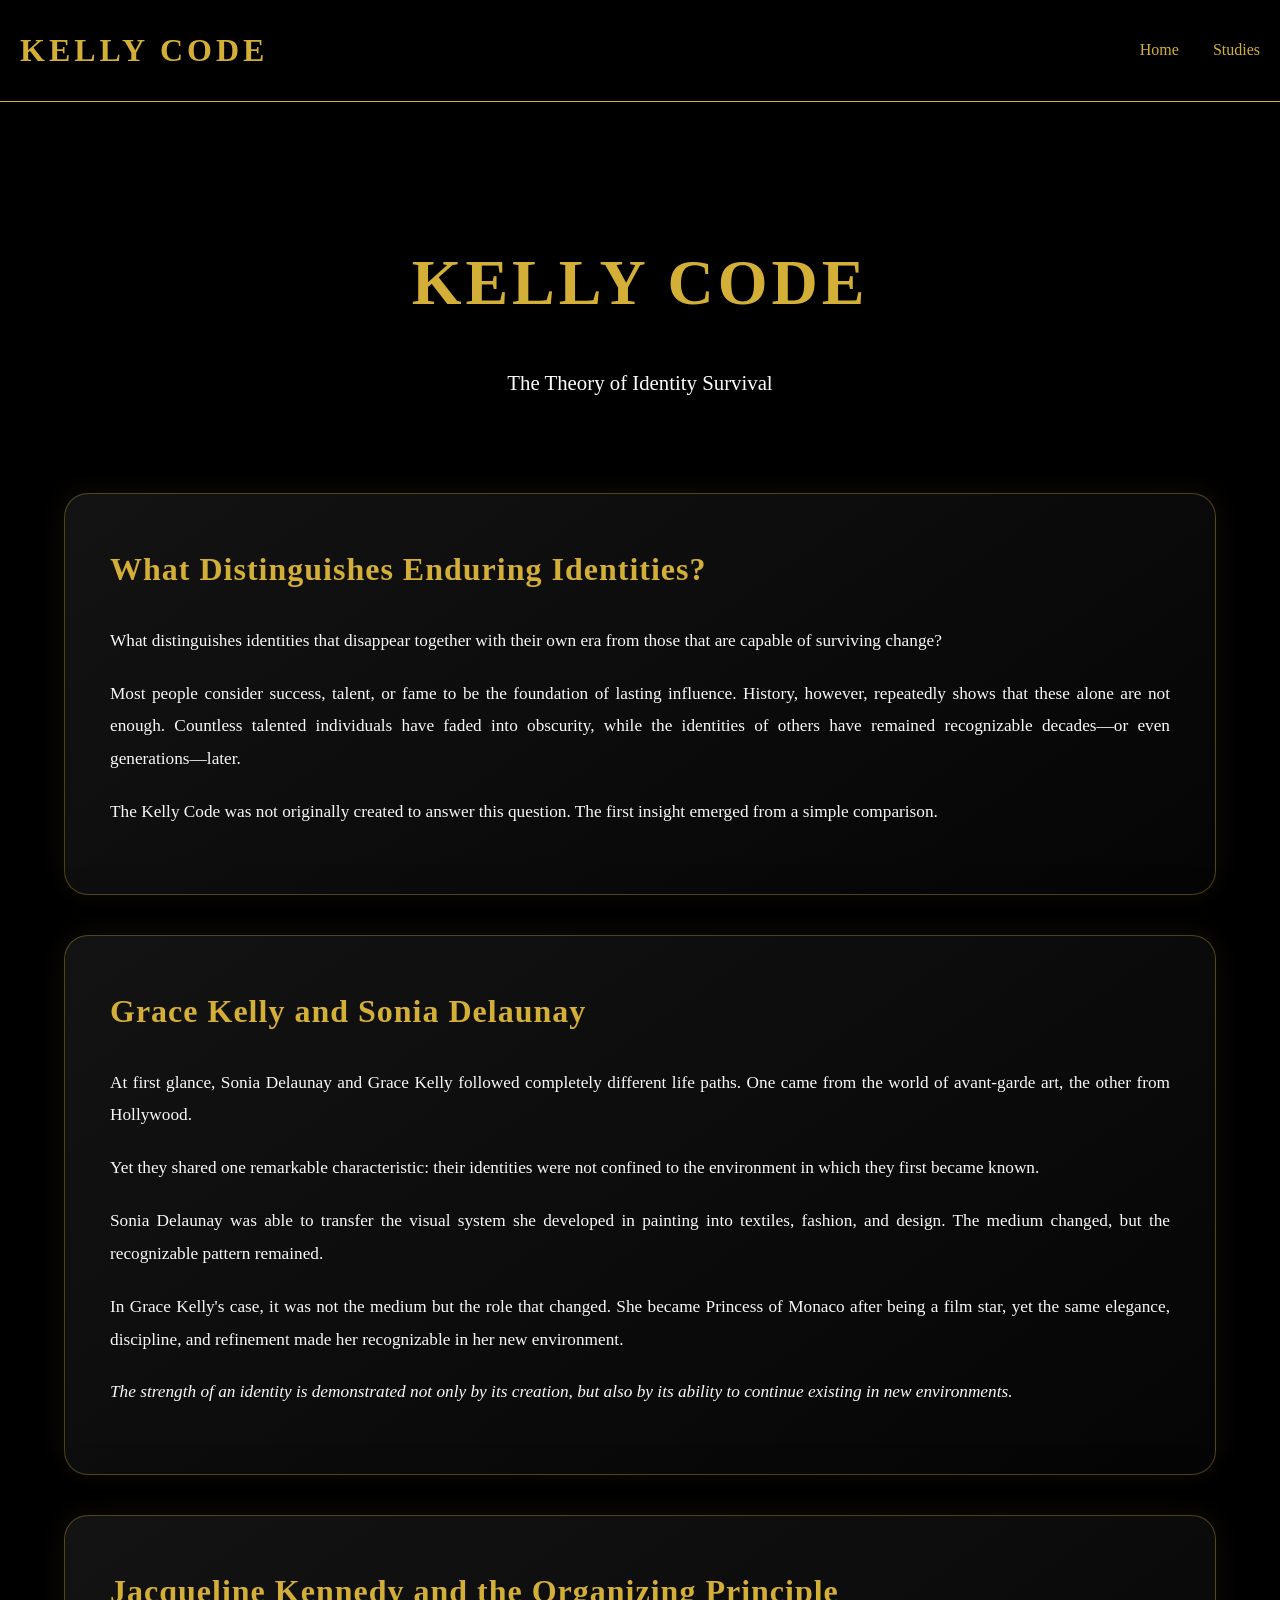
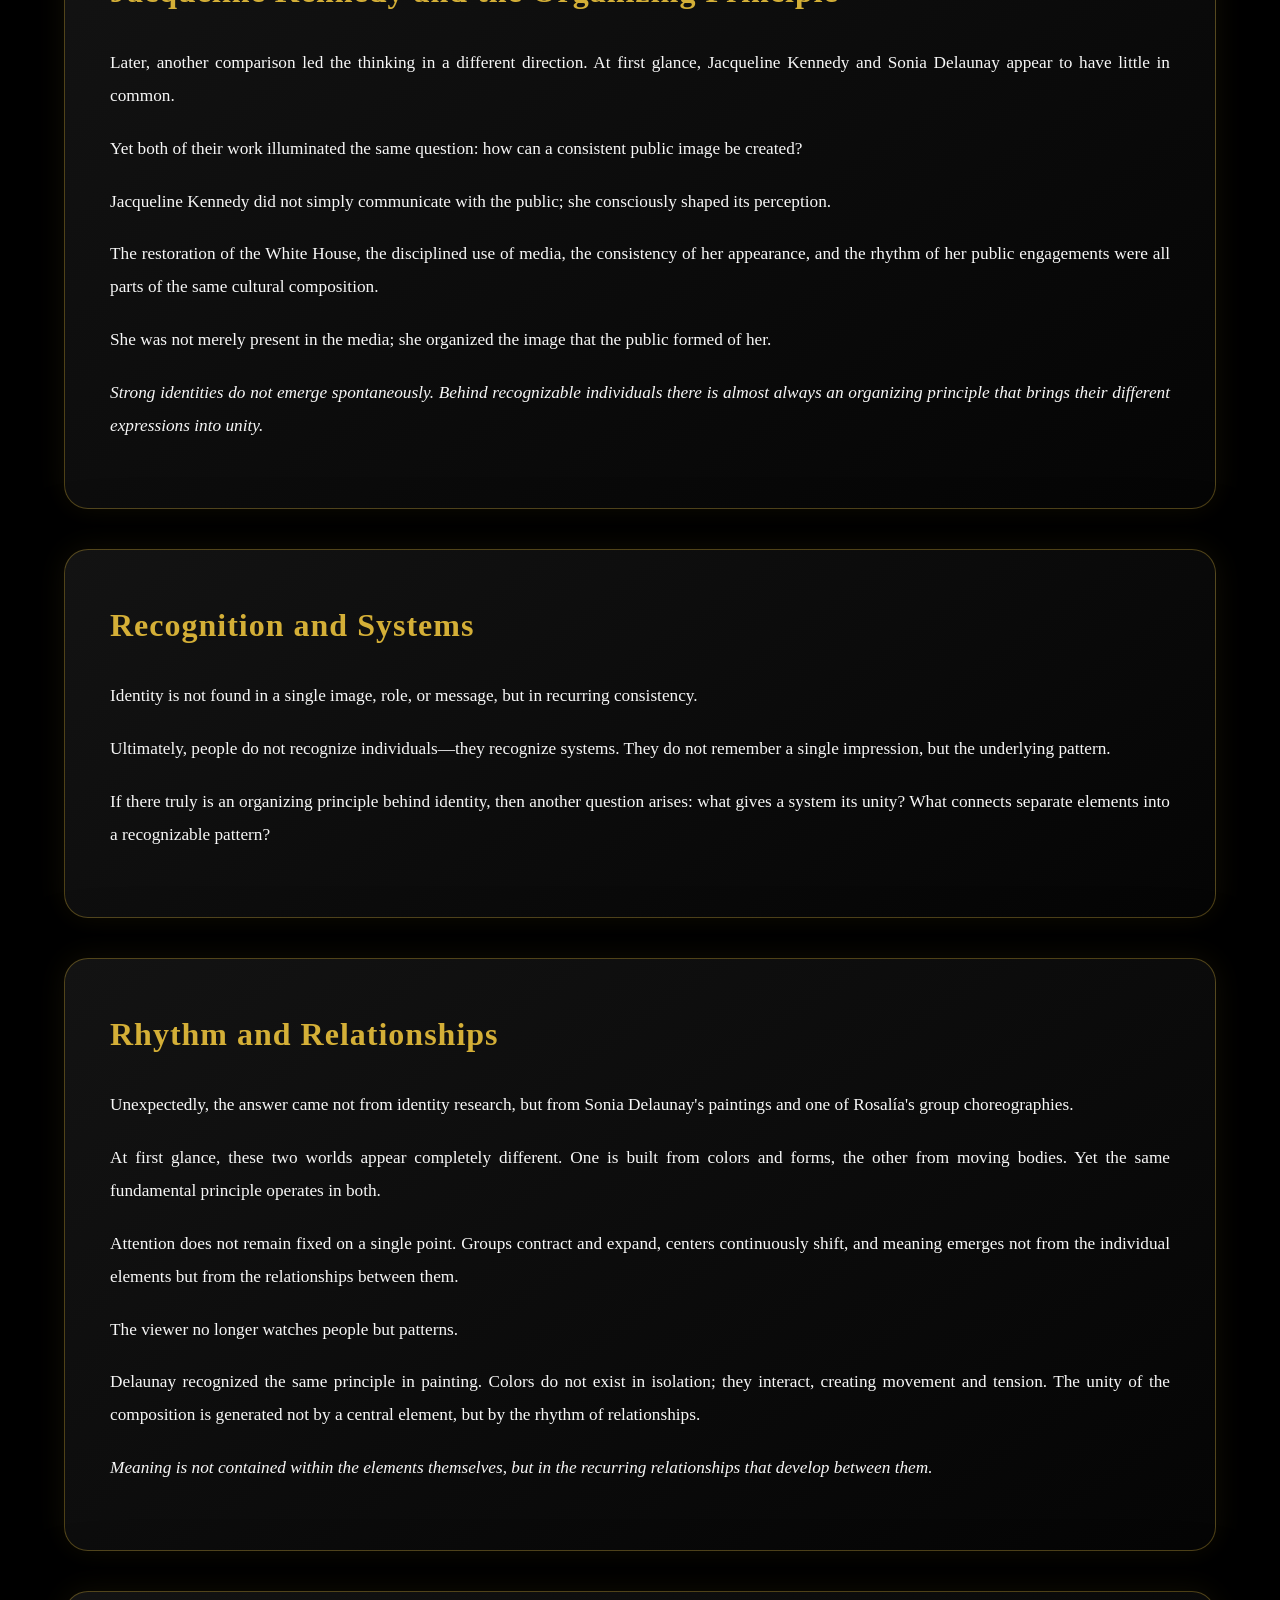
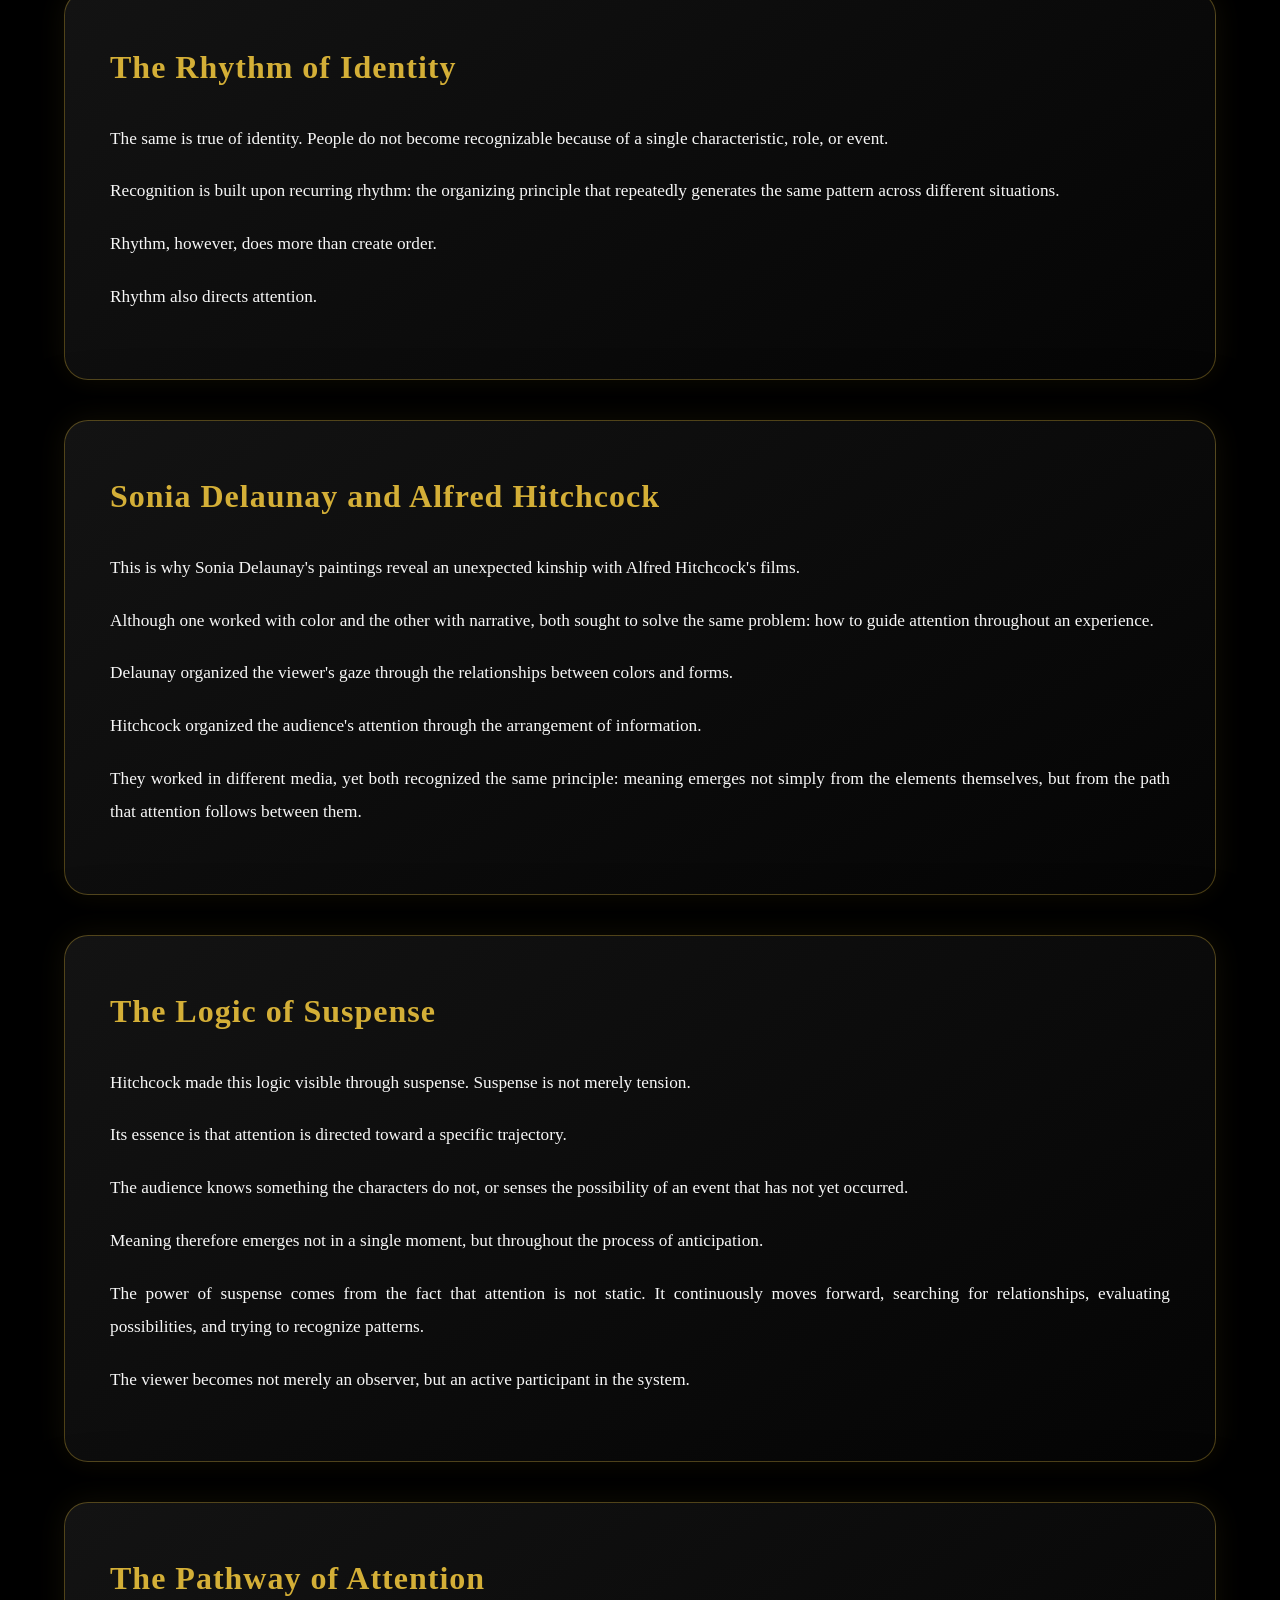
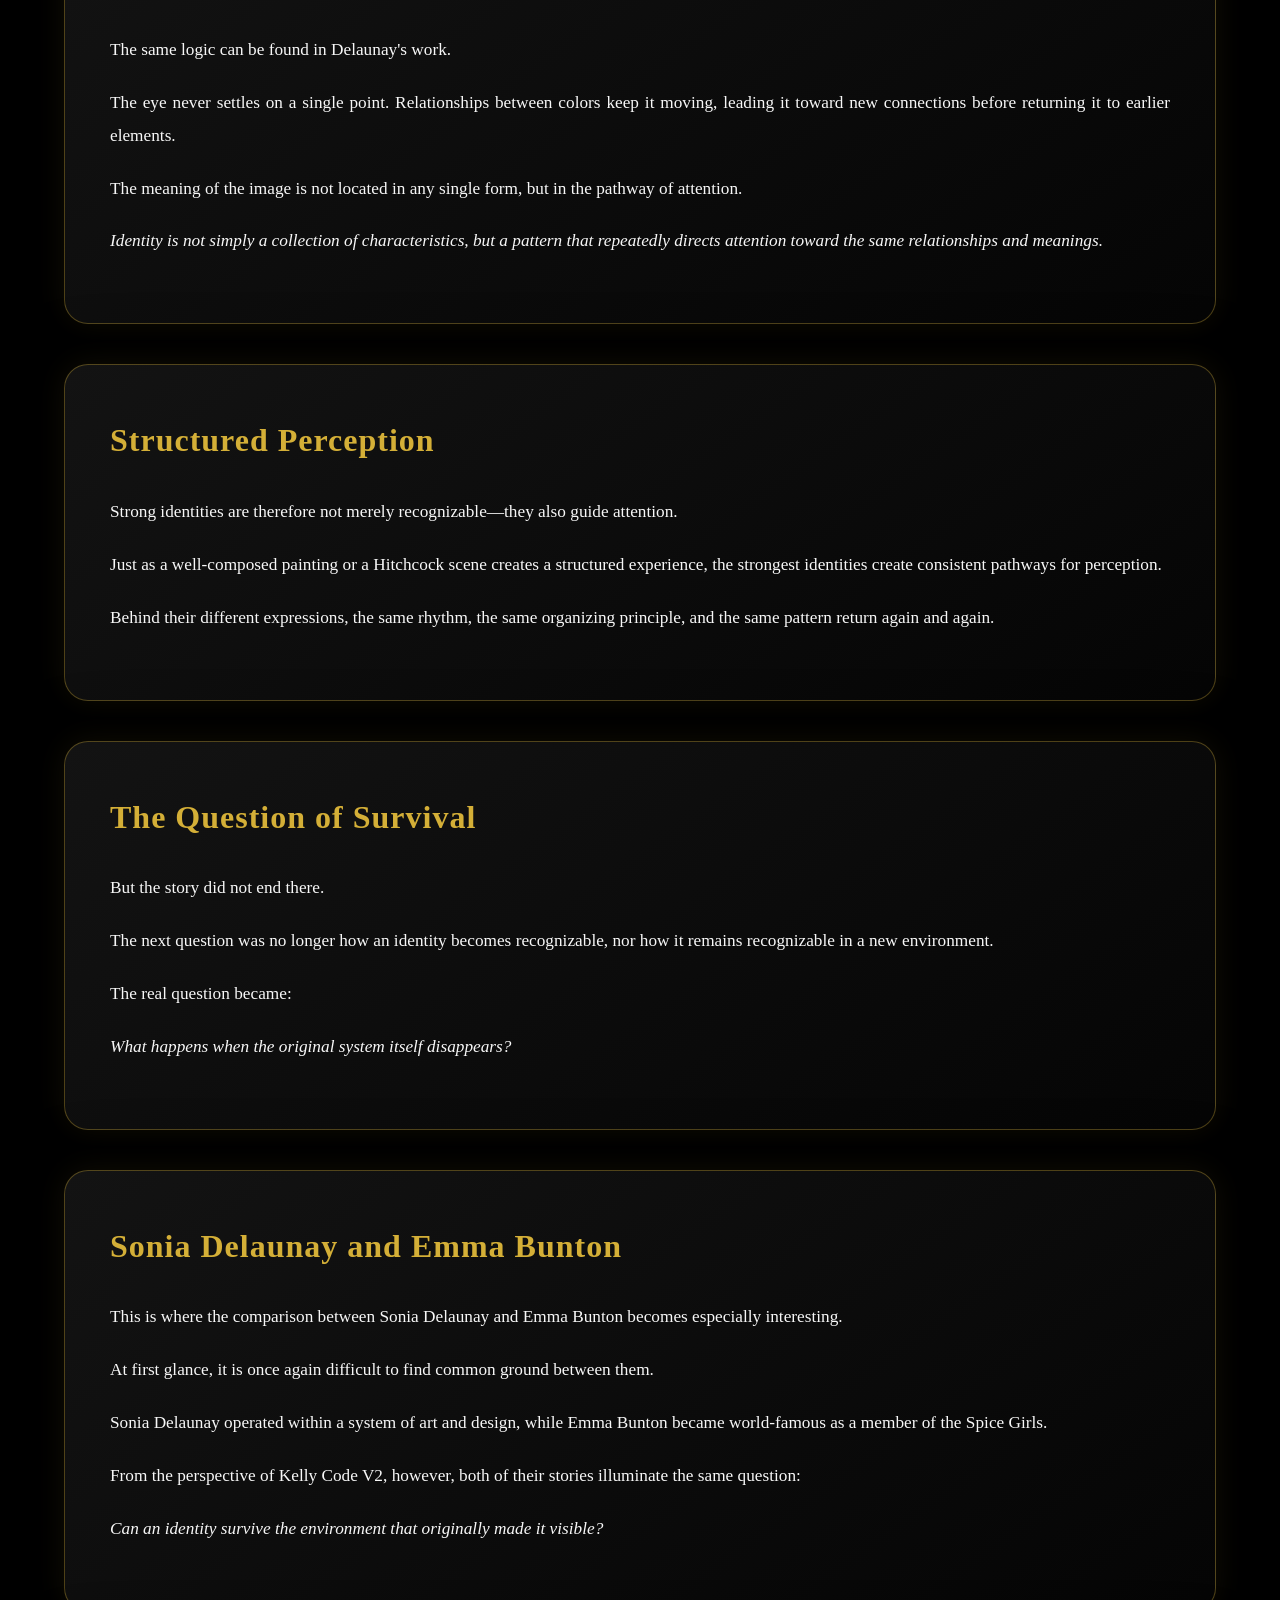
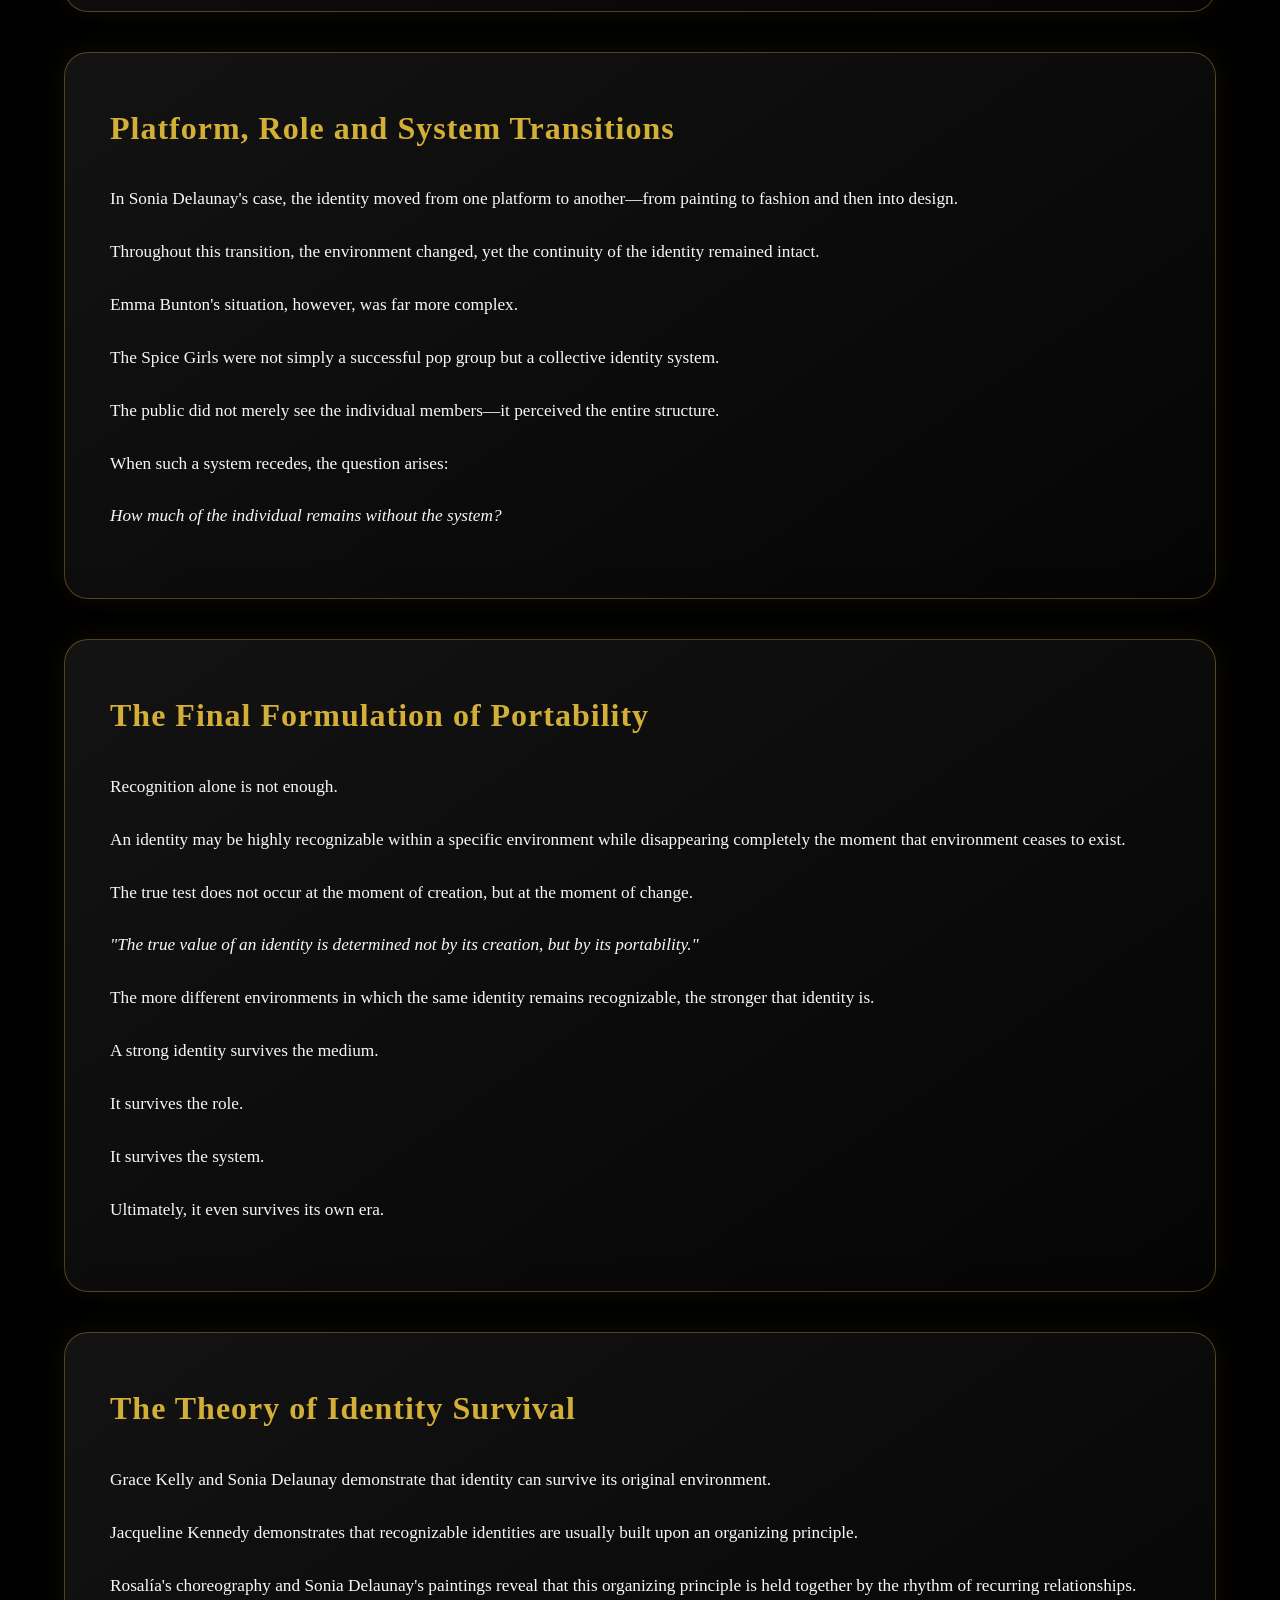
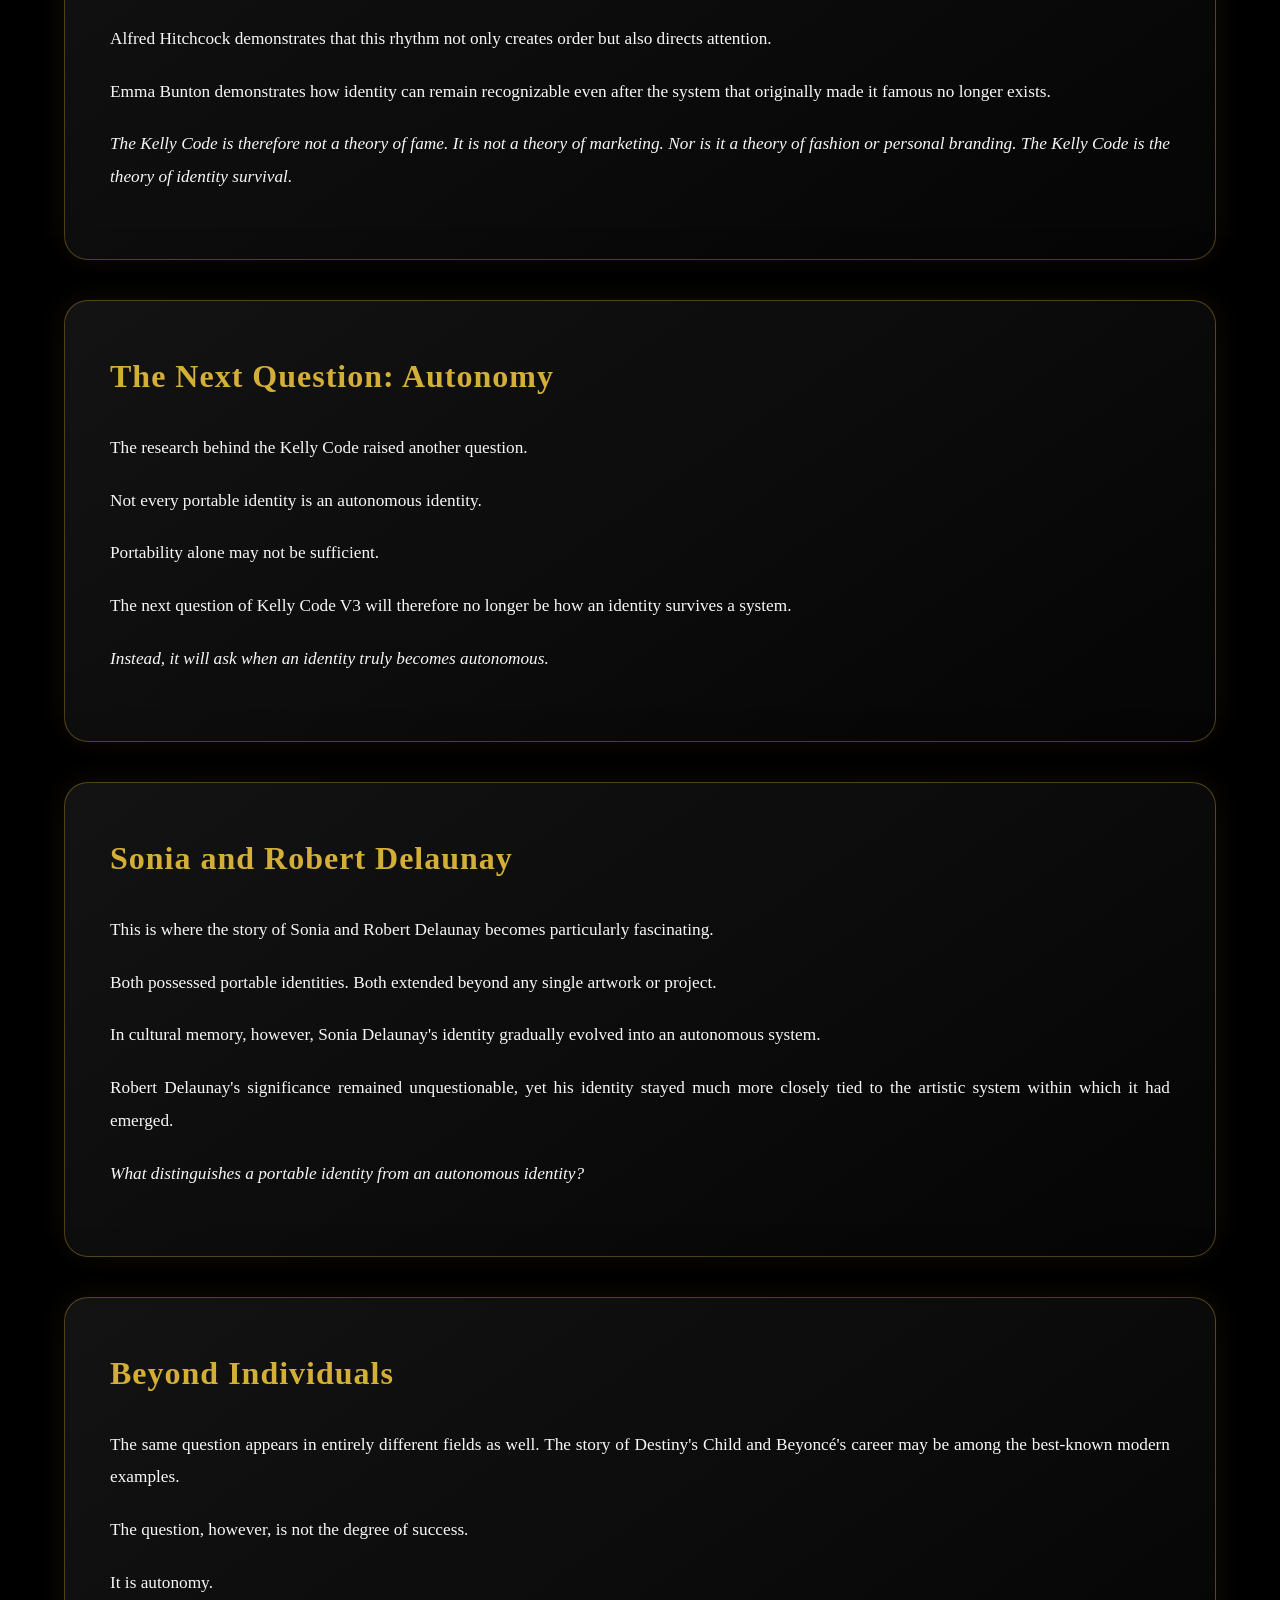
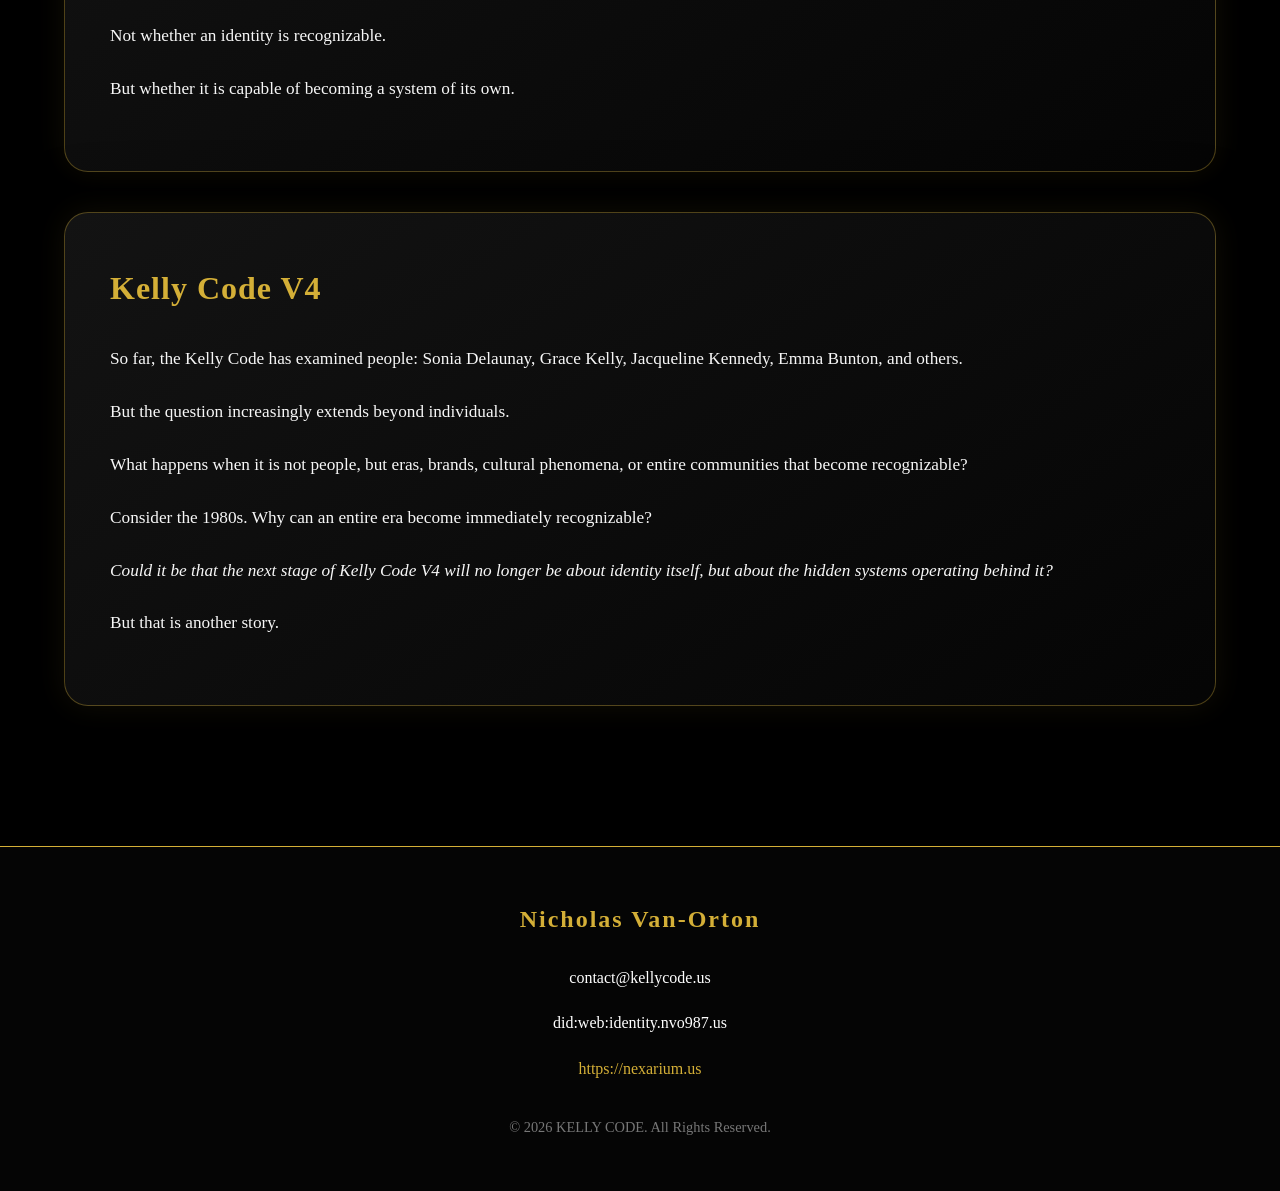
==== index.html @ b799c1a8 "Revamp index.html with new layout and content The HTML structure has been significantly updated, inc" ====
<!DOCTYPE html>
<html lang="en">
<head>
<meta charset="UTF-8">
<meta name="viewport" content="width=device-width, initial-scale=1.0">
<title>KELLY CODE | The Theory of Identity Survival</title>
<meta name="description" content="The Kelly Code – The Theory of Identity Survival">

<style>
*{
    margin:0;
    padding:0;
    box-sizing:border-box;
}

body{
    background:#000;
    color:#fff;
    font-family:Georgia, "Times New Roman", serif;
    line-height:1.9;
}

header{
    position:sticky;
    top:0;
    z-index:1000;
    background:rgba(0,0,0,.95);
    border-bottom:1px solid #D4AF37;
    backdrop-filter:blur(10px);
}

nav{
    max-width:1400px;
    margin:auto;
    display:flex;
    justify-content:space-between;
    align-items:center;
    padding:20px;
}

.logo{
    color:#D4AF37;
    font-size:2rem;
    font-weight:bold;
    letter-spacing:4px;
}

.menu a{
    color:#D4AF37;
    text-decoration:none;
    margin-left:30px;
    font-size:1rem;
    transition:0.4s;
}

.menu a:hover{
    color:#ffffff;
}

.hero{
    text-align:center;
    padding:120px 20px 90px;
}

.hero h1{
    color:#D4AF37;
    font-size:4rem;
    margin-bottom:20px;
    letter-spacing:4px;
}

.hero p{
    color:#ffffff;
    font-size:1.3rem;
    max-width:900px;
    margin:auto;
}

.container{
    width:90%;
    max-width:1400px;
    margin:auto;
    padding-bottom:100px;
}

.card{
    background:linear-gradient(
        145deg,
        rgba(20,20,20,.95),
        rgba(5,5,5,.95)
    );
    border:1px solid rgba(212,175,55,.35);
    border-radius:24px;
    padding:45px;
    margin-bottom:40px;
    box-shadow:
        0 0 30px rgba(212,175,55,.08),
        0 0 60px rgba(0,0,0,.8);
}

.card:hover{
    transform:translateY(-5px);
    transition:0.5s;
}

.card h2{
    color:#D4AF37;
    margin-bottom:25px;
    font-size:2rem;
    letter-spacing:1px;
}

.card p{
    color:#f7f7f7;
    font-size:1.08rem;
    margin-bottom:20px;
    text-align:justify;
}

.highlight{
    color:#D4AF37;
    font-style:italic;
}
</style>
</head>

<body>

<header>
<nav>
<div class="logo">KELLY CODE</div>

<div class="menu">
<a href="https://kellycode.us">Home</a>
<a href="https://studies.kellycode.us">Studies</a>
</div>
</nav>
</header>

<section class="hero">
<h1>KELLY CODE</h1>
<p>
The Theory of Identity Survival
</p>
</section>

<div class="container">

<div class="card">
<h2>What Distinguishes Enduring Identities?</h2>

<p>
What distinguishes identities that disappear together with their own era from those that are capable of surviving change?
</p>

<p>
Most people consider success, talent, or fame to be the foundation of lasting influence. History, however, repeatedly shows that these alone are not enough. Countless talented individuals have faded into obscurity, while the identities of others have remained recognizable decades—or even generations—later.
</p>

<p>
The Kelly Code was not originally created to answer this question. The first insight emerged from a simple comparison.
</p>
</div>

<div class="card">
<h2>Grace Kelly and Sonia Delaunay</h2>

<p>
At first glance, Sonia Delaunay and Grace Kelly followed completely different life paths. One came from the world of avant-garde art, the other from Hollywood.
</p>

<p>
Yet they shared one remarkable characteristic: their identities were not confined to the environment in which they first became known.
</p>

<p>
Sonia Delaunay was able to transfer the visual system she developed in painting into textiles, fashion, and design. The medium changed, but the recognizable pattern remained.
</p>

<p>
In Grace Kelly's case, it was not the medium but the role that changed. She became Princess of Monaco after being a film star, yet the same elegance, discipline, and refinement made her recognizable in her new environment.
</p>

<p class="highlight">
The strength of an identity is demonstrated not only by its creation, but also by its ability to continue existing in new environments.
</p>
</div>

<div class="card">
<h2>Jacqueline Kennedy and the Organizing Principle</h2>

<p>
Later, another comparison led the thinking in a different direction. At first glance, Jacqueline Kennedy and Sonia Delaunay appear to have little in common.
</p>

<p>
Yet both of their work illuminated the same question: how can a consistent public image be created?
</p>

<p>
Jacqueline Kennedy did not simply communicate with the public; she consciously shaped its perception.
</p>

<p>
The restoration of the White House, the disciplined use of media, the consistency of her appearance, and the rhythm of her public engagements were all parts of the same cultural composition.
</p>

<p>
She was not merely present in the media; she organized the image that the public formed of her.
</p>

<p class="highlight">
Strong identities do not emerge spontaneously. Behind recognizable individuals there is almost always an organizing principle that brings their different expressions into unity.
</p>
</div>
<div class="card">
<h2>Recognition and Systems</h2>

<p>
Identity is not found in a single image, role, or message, but in recurring consistency.
</p>

<p>
Ultimately, people do not recognize individuals—they recognize systems. They do not remember a single impression, but the underlying pattern.
</p>

<p>
If there truly is an organizing principle behind identity, then another question arises: what gives a system its unity? What connects separate elements into a recognizable pattern?
</p>
</div>

<div class="card">
<h2>Rhythm and Relationships</h2>

<p>
Unexpectedly, the answer came not from identity research, but from Sonia Delaunay's paintings and one of Rosalía's group choreographies.
</p>

<p>
At first glance, these two worlds appear completely different. One is built from colors and forms, the other from moving bodies. Yet the same fundamental principle operates in both.
</p>

<p>
Attention does not remain fixed on a single point. Groups contract and expand, centers continuously shift, and meaning emerges not from the individual elements but from the relationships between them.
</p>

<p>
The viewer no longer watches people but patterns.
</p>

<p>
Delaunay recognized the same principle in painting. Colors do not exist in isolation; they interact, creating movement and tension. The unity of the composition is generated not by a central element, but by the rhythm of relationships.
</p>

<p class="highlight">
Meaning is not contained within the elements themselves, but in the recurring relationships that develop between them.
</p>
</div>

<div class="card">
<h2>The Rhythm of Identity</h2>

<p>
The same is true of identity. People do not become recognizable because of a single characteristic, role, or event.
</p>

<p>
Recognition is built upon recurring rhythm: the organizing principle that repeatedly generates the same pattern across different situations.
</p>

<p>
Rhythm, however, does more than create order.
</p>

<p>
Rhythm also directs attention.
</p>
</div>

<div class="card">
<h2>Sonia Delaunay and Alfred Hitchcock</h2>

<p>
This is why Sonia Delaunay's paintings reveal an unexpected kinship with Alfred Hitchcock's films.
</p>

<p>
Although one worked with color and the other with narrative, both sought to solve the same problem: how to guide attention throughout an experience.
</p>

<p>
Delaunay organized the viewer's gaze through the relationships between colors and forms.
</p>

<p>
Hitchcock organized the audience's attention through the arrangement of information.
</p>

<p>
They worked in different media, yet both recognized the same principle: meaning emerges not simply from the elements themselves, but from the path that attention follows between them.
</p>
</div>

<div class="card">
<h2>The Logic of Suspense</h2>

<p>
Hitchcock made this logic visible through suspense. Suspense is not merely tension.
</p>

<p>
Its essence is that attention is directed toward a specific trajectory.
</p>

<p>
The audience knows something the characters do not, or senses the possibility of an event that has not yet occurred.
</p>

<p>
Meaning therefore emerges not in a single moment, but throughout the process of anticipation.
</p>

<p>
The power of suspense comes from the fact that attention is not static. It continuously moves forward, searching for relationships, evaluating possibilities, and trying to recognize patterns.
</p>

<p>
The viewer becomes not merely an observer, but an active participant in the system.
</p>
</div>

<div class="card">
<h2>The Pathway of Attention</h2>

<p>
The same logic can be found in Delaunay's work.
</p>

<p>
The eye never settles on a single point. Relationships between colors keep it moving, leading it toward new connections before returning it to earlier elements.
</p>

<p>
The meaning of the image is not located in any single form, but in the pathway of attention.
</p>

<p class="highlight">
Identity is not simply a collection of characteristics, but a pattern that repeatedly directs attention toward the same relationships and meanings.
</p>
</div>

<div class="card">
<h2>Structured Perception</h2>

<p>
Strong identities are therefore not merely recognizable—they also guide attention.
</p>

<p>
Just as a well-composed painting or a Hitchcock scene creates a structured experience, the strongest identities create consistent pathways for perception.
</p>

<p>
Behind their different expressions, the same rhythm, the same organizing principle, and the same pattern return again and again.
</p>
</div>

<div class="card">
<h2>The Question of Survival</h2>

<p>
But the story did not end there.
</p>

<p>
The next question was no longer how an identity becomes recognizable, nor how it remains recognizable in a new environment.
</p>

<p>
The real question became:
</p>

<p class="highlight">
What happens when the original system itself disappears?
</p>
</div>

<div class="card">
<h2>Sonia Delaunay and Emma Bunton</h2>

<p>
This is where the comparison between Sonia Delaunay and Emma Bunton becomes especially interesting.
</p>

<p>
At first glance, it is once again difficult to find common ground between them.
</p>

<p>
Sonia Delaunay operated within a system of art and design, while Emma Bunton became world-famous as a member of the Spice Girls.
</p>

<p>
From the perspective of Kelly Code V2, however, both of their stories illuminate the same question:
</p>

<p class="highlight">
Can an identity survive the environment that originally made it visible?
</p>
</div>
<div class="card">
<h2>Platform, Role and System Transitions</h2>

<p>
In Sonia Delaunay's case, the identity moved from one platform to another—from painting to fashion and then into design.
</p>

<p>
Throughout this transition, the environment changed, yet the continuity of the identity remained intact.
</p>

<p>
Emma Bunton's situation, however, was far more complex.
</p>

<p>
The Spice Girls were not simply a successful pop group but a collective identity system.
</p>

<p>
The public did not merely see the individual members—it perceived the entire structure.
</p>

<p>
When such a system recedes, the question arises:
</p>

<p class="highlight">
How much of the individual remains without the system?
</p>
</div>

<div class="card">
<h2>The Final Formulation of Portability</h2>

<p>
Recognition alone is not enough.
</p>

<p>
An identity may be highly recognizable within a specific environment while disappearing completely the moment that environment ceases to exist.
</p>

<p>
The true test does not occur at the moment of creation, but at the moment of change.
</p>

<p class="highlight">
"The true value of an identity is determined not by its creation, but by its portability."
</p>

<p>
The more different environments in which the same identity remains recognizable, the stronger that identity is.
</p>

<p>
A strong identity survives the medium.
</p>

<p>
It survives the role.
</p>

<p>
It survives the system.
</p>

<p>
Ultimately, it even survives its own era.
</p>
</div>

<div class="card">
<h2>The Theory of Identity Survival</h2>

<p>
Grace Kelly and Sonia Delaunay demonstrate that identity can survive its original environment.
</p>

<p>
Jacqueline Kennedy demonstrates that recognizable identities are usually built upon an organizing principle.
</p>

<p>
Rosalía's choreography and Sonia Delaunay's paintings reveal that this organizing principle is held together by the rhythm of recurring relationships.
</p>

<p>
Alfred Hitchcock demonstrates that this rhythm not only creates order but also directs attention.
</p>

<p>
Emma Bunton demonstrates how identity can remain recognizable even after the system that originally made it famous no longer exists.
</p>

<p class="highlight">
The Kelly Code is therefore not a theory of fame.
It is not a theory of marketing.
Nor is it a theory of fashion or personal branding.
The Kelly Code is the theory of identity survival.
</p>
</div>

<div class="card">
<h2>The Next Question: Autonomy</h2>

<p>
The research behind the Kelly Code raised another question.
</p>

<p>
Not every portable identity is an autonomous identity.
</p>

<p>
Portability alone may not be sufficient.
</p>

<p>
The next question of Kelly Code V3 will therefore no longer be how an identity survives a system.
</p>

<p class="highlight">
Instead, it will ask when an identity truly becomes autonomous.
</p>
</div>

<div class="card">
<h2>Sonia and Robert Delaunay</h2>

<p>
This is where the story of Sonia and Robert Delaunay becomes particularly fascinating.
</p>

<p>
Both possessed portable identities.
Both extended beyond any single artwork or project.
</p>

<p>
In cultural memory, however, Sonia Delaunay's identity gradually evolved into an autonomous system.
</p>

<p>
Robert Delaunay's significance remained unquestionable, yet his identity stayed much more closely tied to the artistic system within which it had emerged.
</p>

<p class="highlight">
What distinguishes a portable identity from an autonomous identity?
</p>
</div>

<div class="card">
<h2>Beyond Individuals</h2>

<p>
The same question appears in entirely different fields as well.
The story of Destiny's Child and Beyoncé's career may be among the best-known modern examples.
</p>

<p>
The question, however, is not the degree of success.
</p>

<p>
It is autonomy.
</p>

<p>
Not whether an identity is recognizable.
</p>

<p>
But whether it is capable of becoming a system of its own.
</p>
</div>

<div class="card">
<h2>Kelly Code V4</h2>

<p>
So far, the Kelly Code has examined people:
Sonia Delaunay, Grace Kelly, Jacqueline Kennedy, Emma Bunton, and others.
</p>

<p>
But the question increasingly extends beyond individuals.
</p>

<p>
What happens when it is not people, but eras, brands, cultural phenomena, or entire communities that become recognizable?
</p>

<p>
Consider the 1980s.
Why can an entire era become immediately recognizable?
</p>

<p class="highlight">
Could it be that the next stage of Kelly Code V4 will no longer be about identity itself, but about the hidden systems operating behind it?
</p>

<p>
But that is another story.
</p>
</div>

</div>

<footer style="
background:#050505;
border-top:1px solid #D4AF37;
padding:50px 20px;
text-align:center;
">

<h3 style="
color:#D4AF37;
font-size:1.5rem;
margin-bottom:20px;
letter-spacing:2px;
">
Nicholas Van-Orton
</h3>

<p style="margin-bottom:15px;">
<a href="mailto:contact@kellycode.us"
style="color:#ffffff;text-decoration:none;">
contact@kellycode.us
</a>
</p>

<p style="margin-bottom:15px;">
<a href="https://identity.nvo987.us"
style="color:#ffffff;text-decoration:none;">
did:web:identity.nvo987.us
</a>
</p>

<p>
<a href="https://nexarium.us"
target="_blank"
style="color:#D4AF37;text-decoration:none;">
https://nexarium.us
</a>
</p>

<p style="
margin-top:30px;
color:#777;
font-size:0.9rem;
">
© 2026 KELLY CODE. All Rights Reserved.
</p>

</footer>

</body>
      </html>
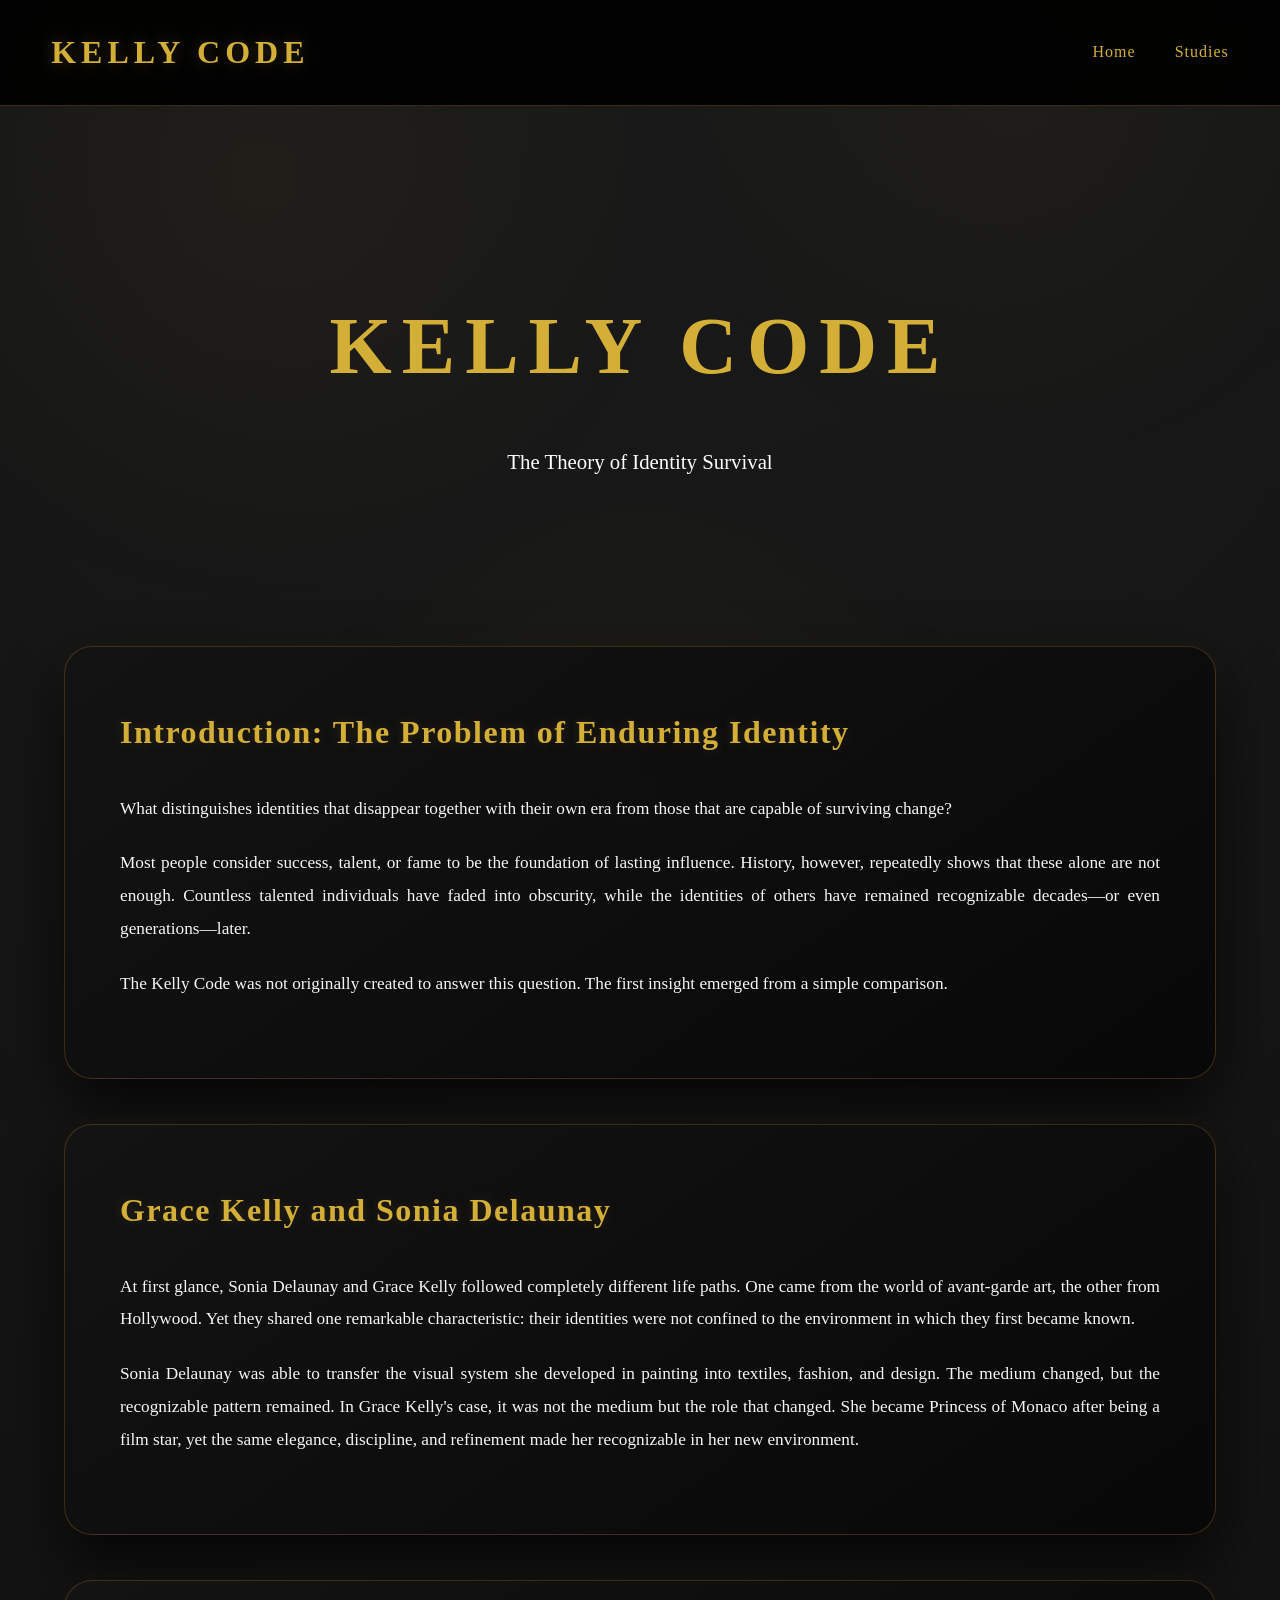
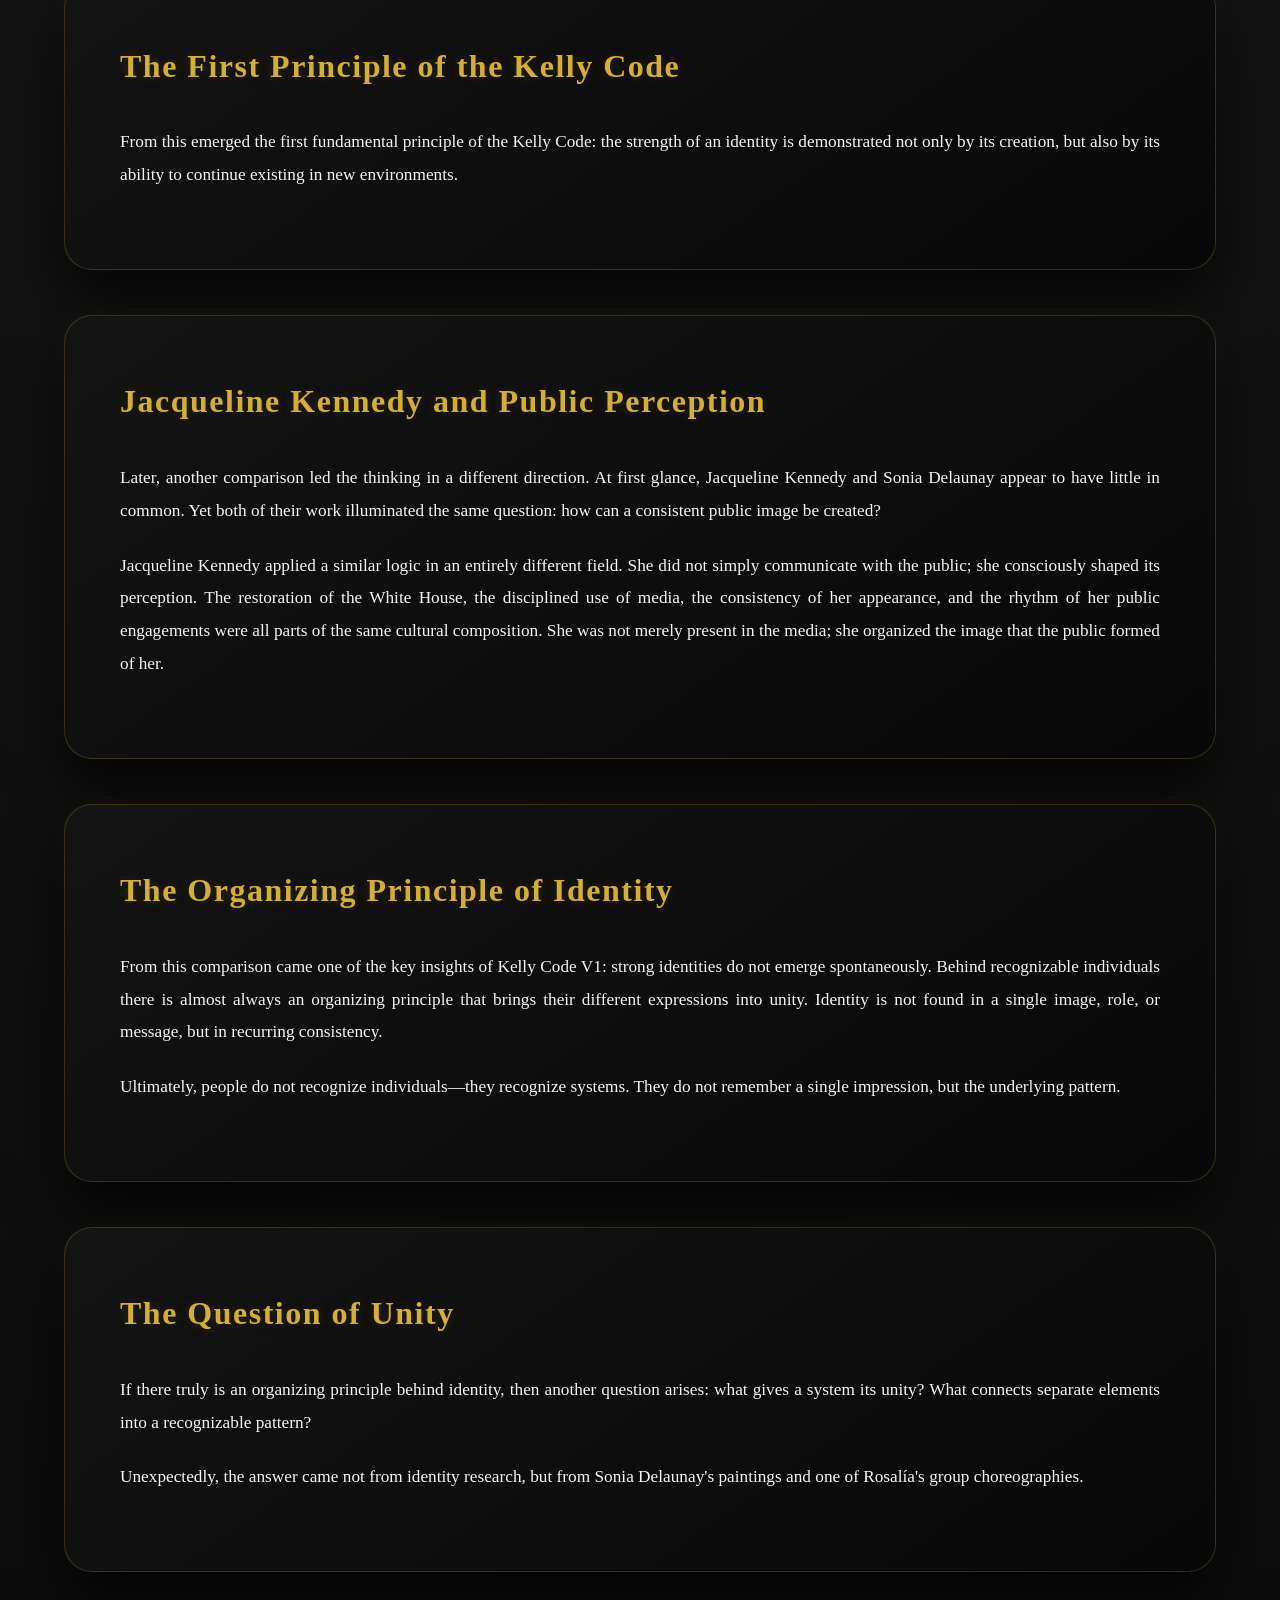
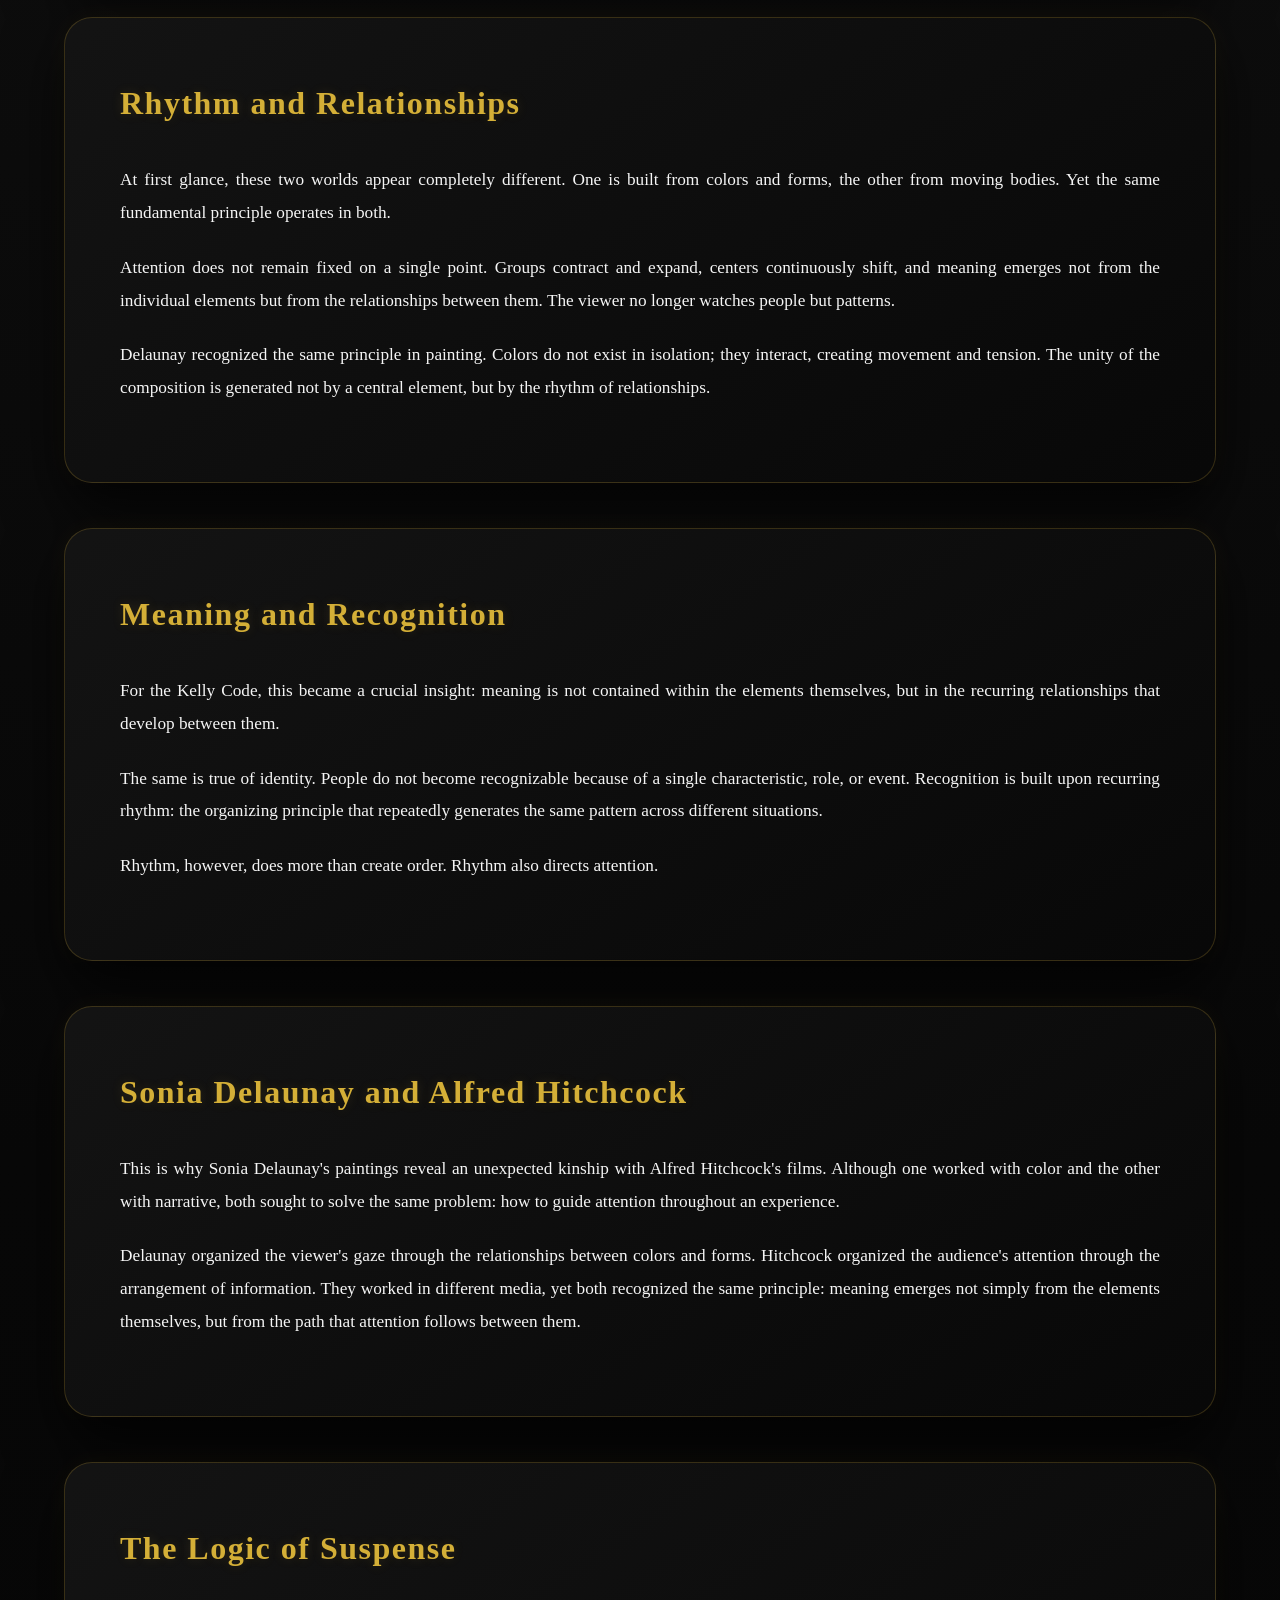
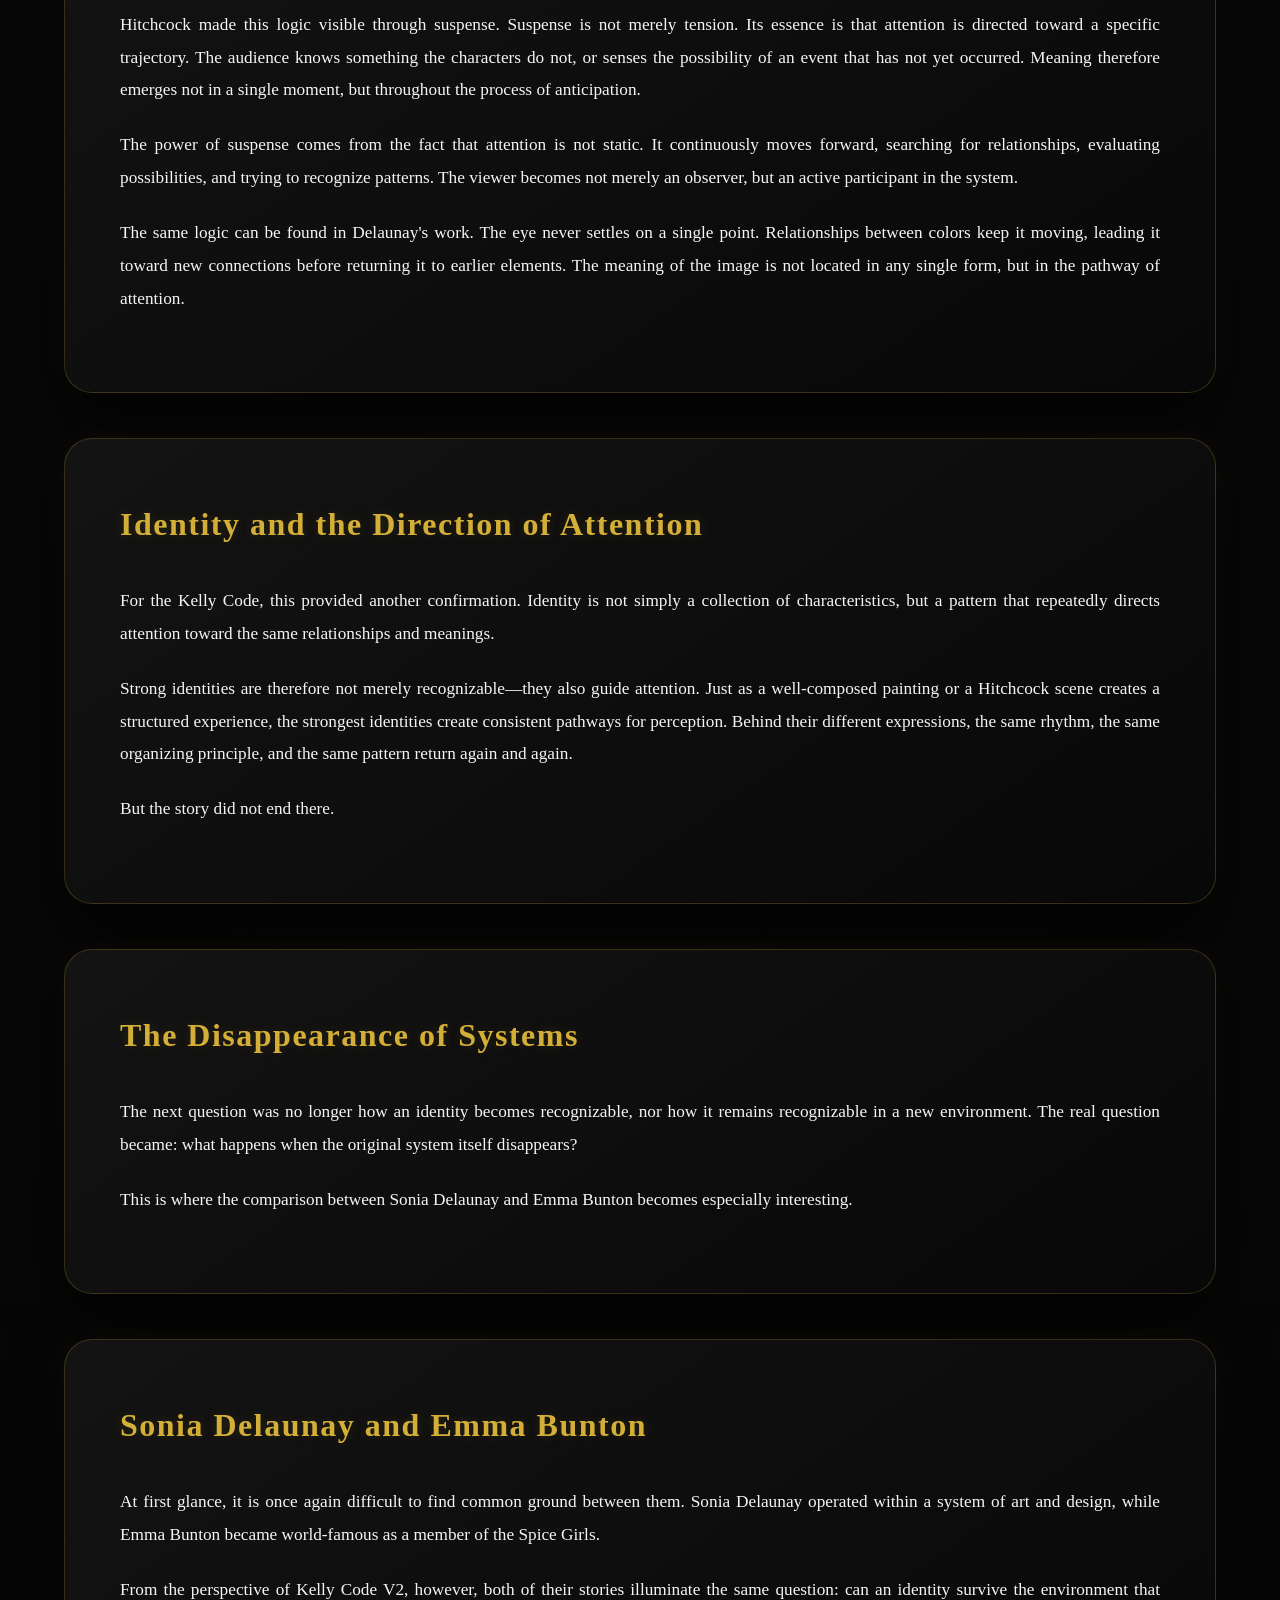
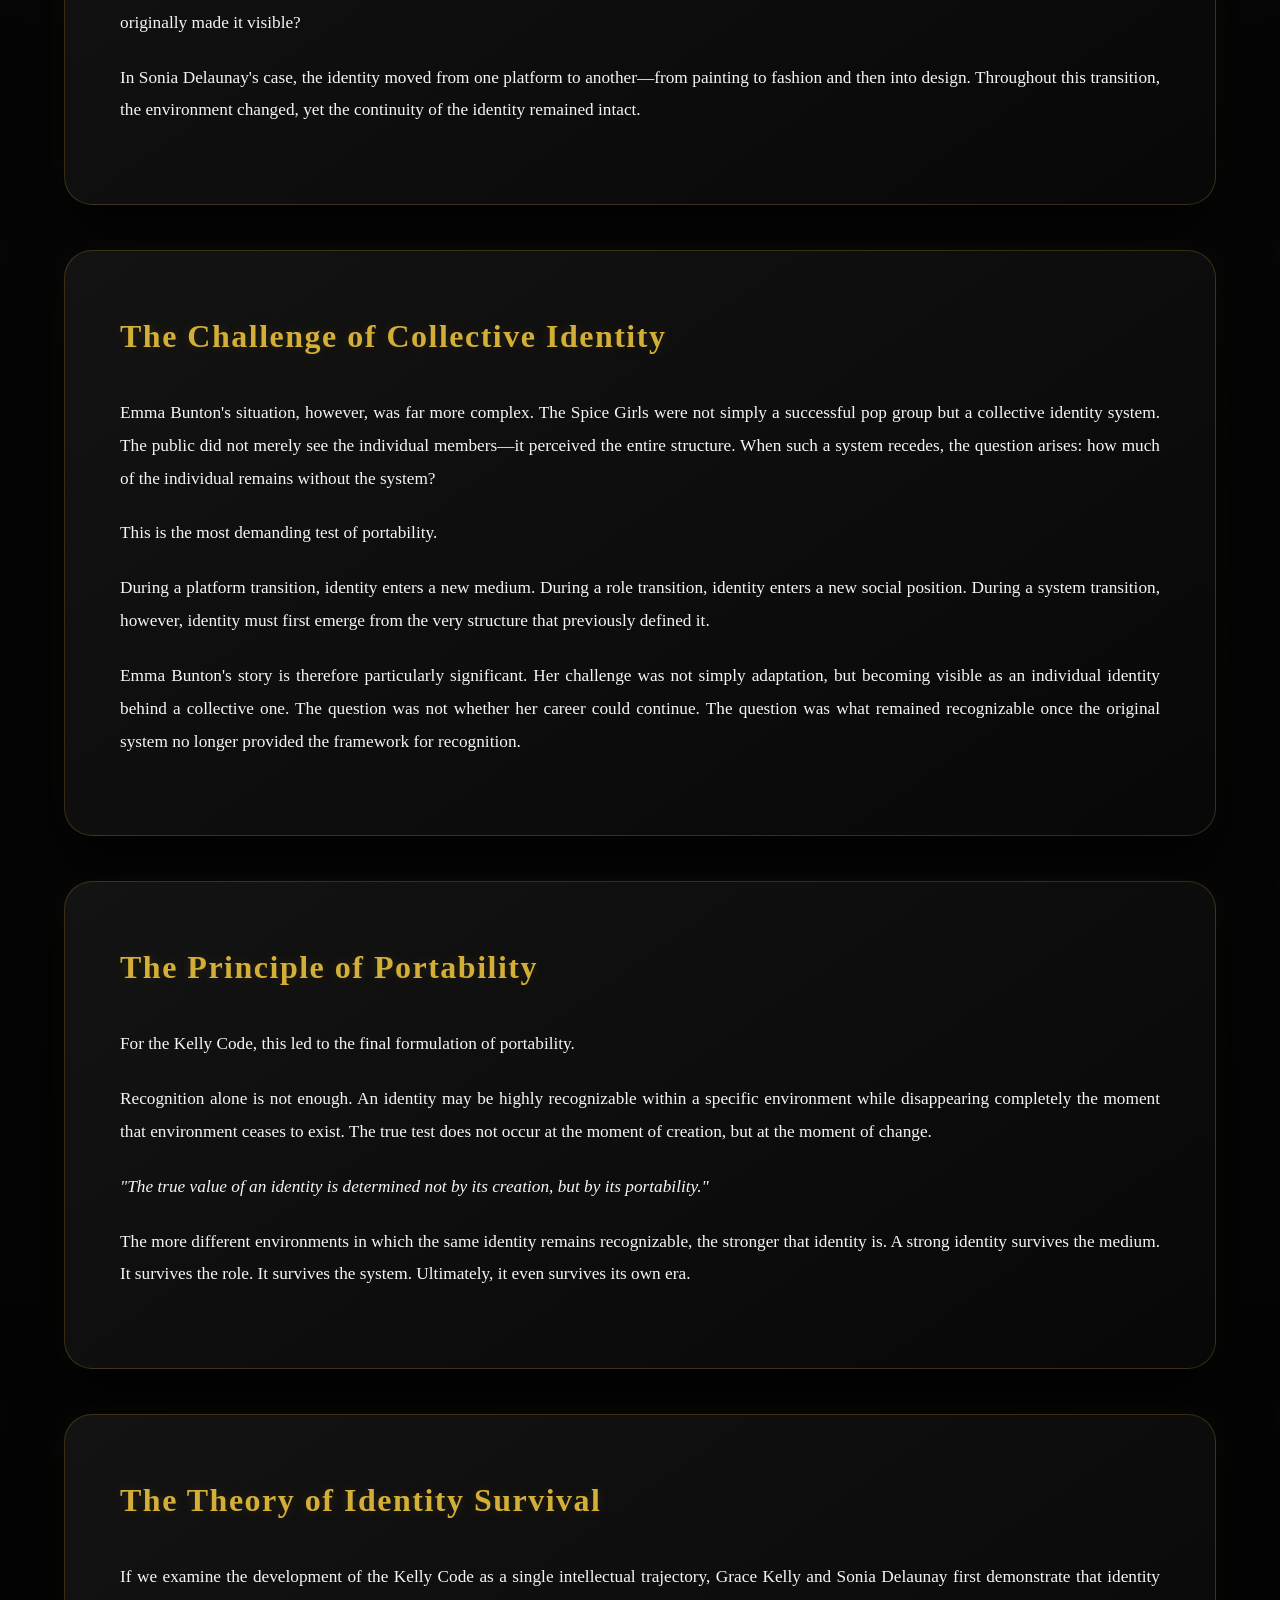
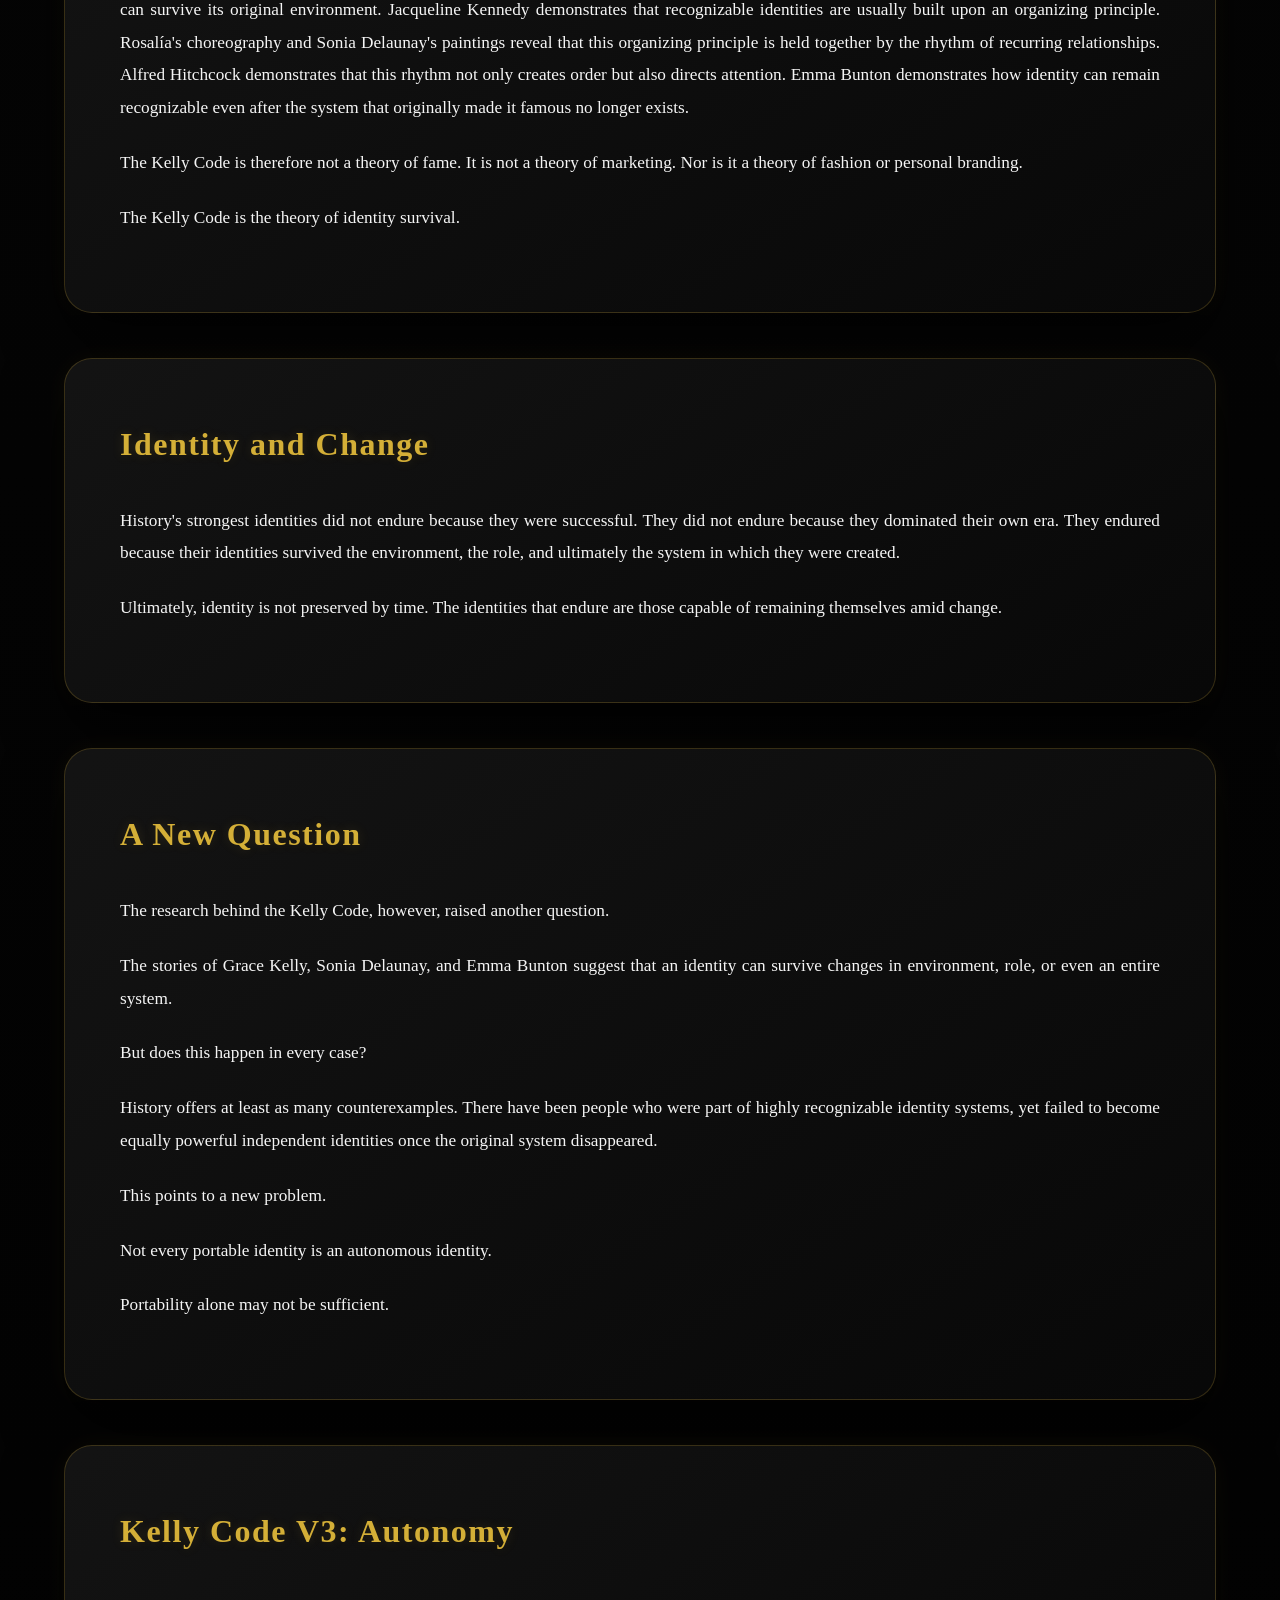
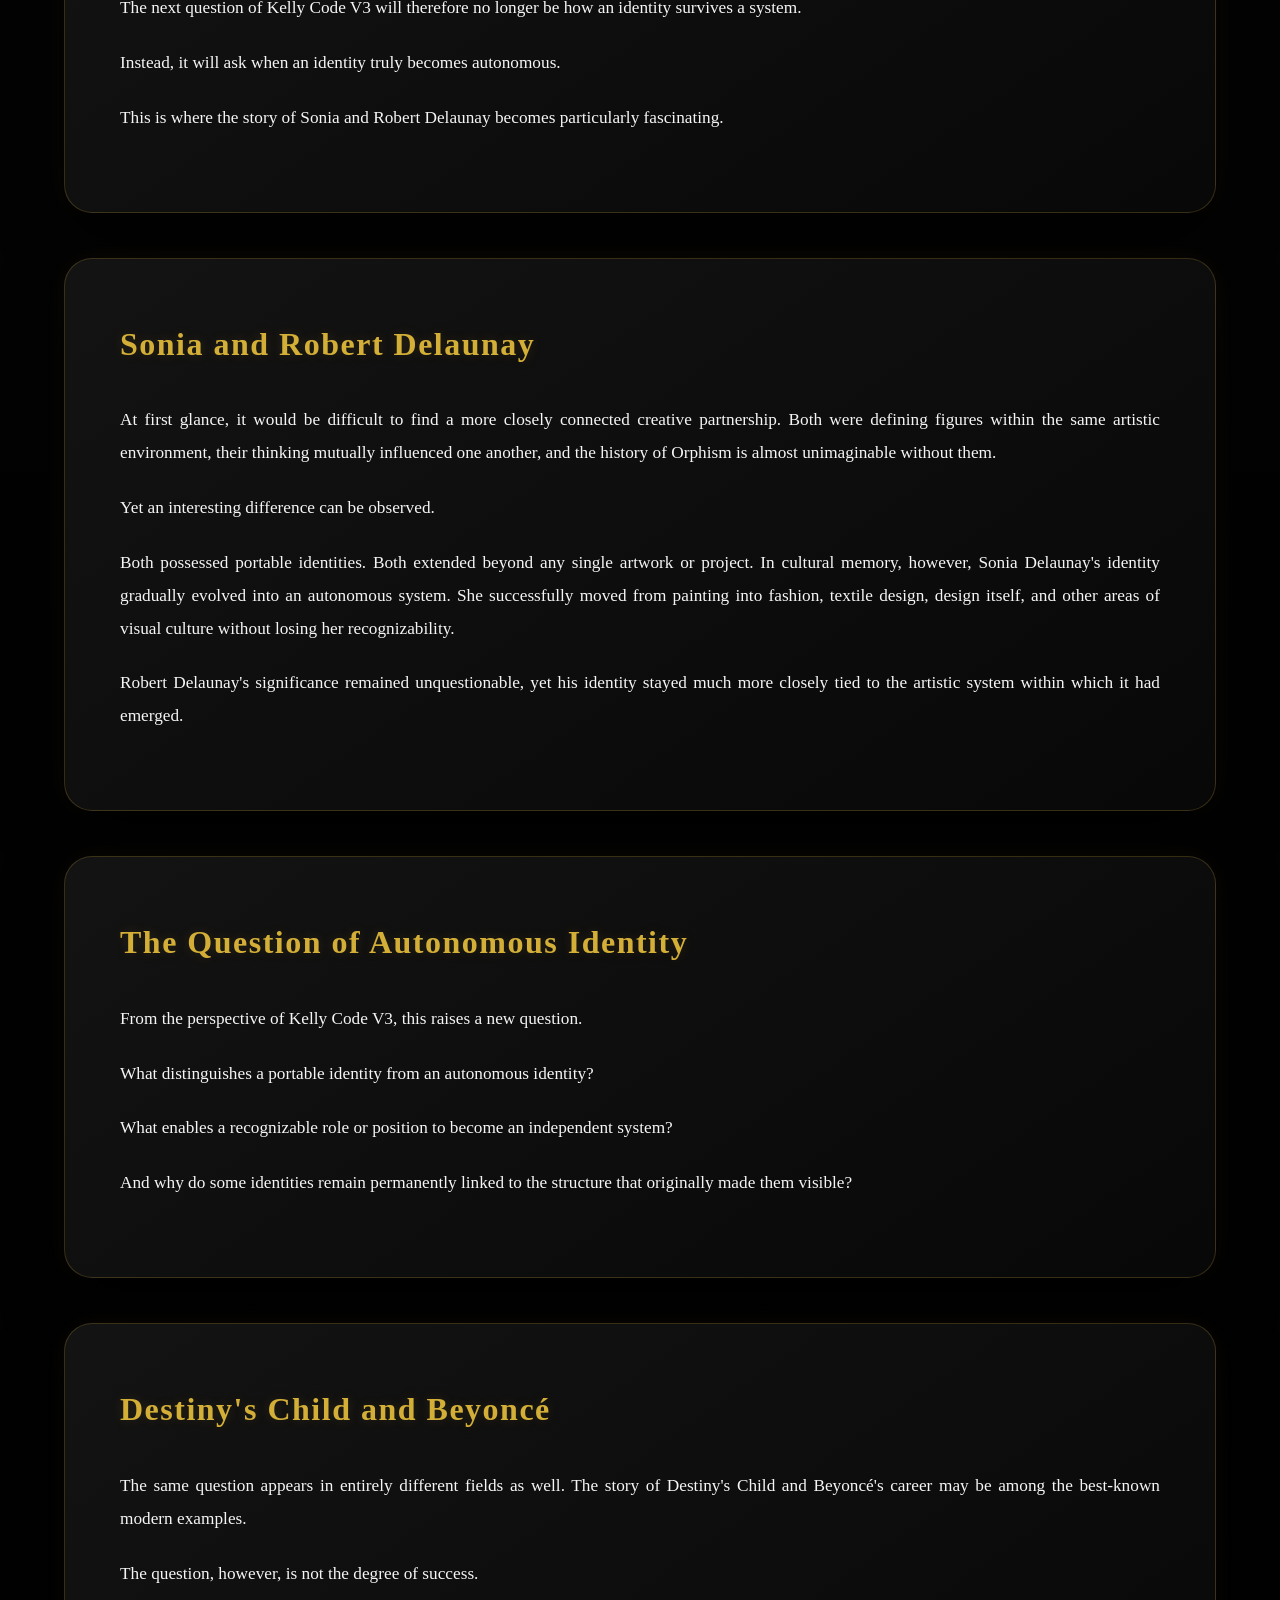
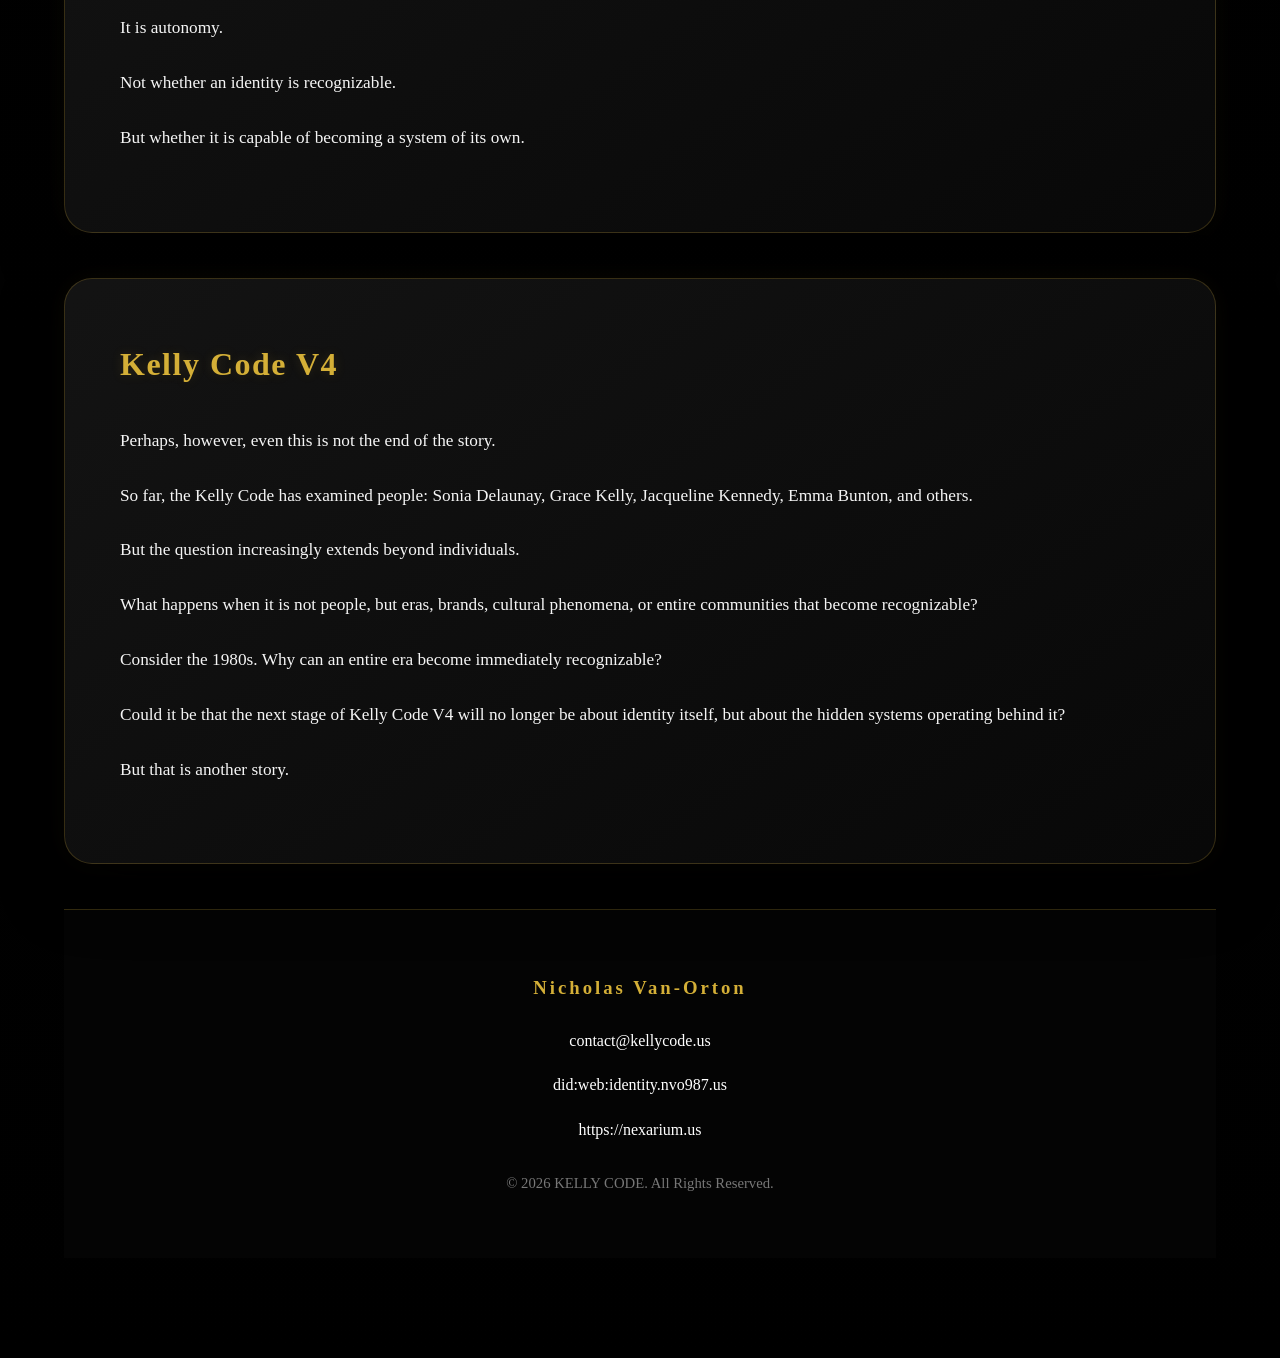
==== commit 897c71ac: "Add initial HTML structure for KELLY CODE website This HTML file contains the structure and styling " ====
--- a/index.html
+++ b/index.html
@@ -1,669 +1,505 @@
-<!DOCTYPE html>
-<html lang="en">
-<head>
-<meta charset="UTF-8">
-<meta name="viewport" content="width=device-width, initial-scale=1.0">
-<title>KELLY CODE | The Theory of Identity Survival</title>
-<meta name="description" content="The Kelly Code – The Theory of Identity Survival">
-
-<style>
-*{
-    margin:0;
-    padding:0;
-    box-sizing:border-box;
-}
-
-body{
-    background:#000;
-    color:#fff;
-    font-family:Georgia, "Times New Roman", serif;
-    line-height:1.9;
-}
-
-header{
-    position:sticky;
-    top:0;
-    z-index:1000;
-    background:rgba(0,0,0,.95);
-    border-bottom:1px solid #D4AF37;
-    backdrop-filter:blur(10px);
-}
-
-nav{
-    max-width:1400px;
-    margin:auto;
-    display:flex;
-    justify-content:space-between;
-    align-items:center;
-    padding:20px;
-}
-
-.logo{
-    color:#D4AF37;
-    font-size:2rem;
-    font-weight:bold;
-    letter-spacing:4px;
-}
-
-.menu a{
-    color:#D4AF37;
-    text-decoration:none;
-    margin-left:30px;
-    font-size:1rem;
-    transition:0.4s;
-}
-
-.menu a:hover{
-    color:#ffffff;
-}
-
-.hero{
-    text-align:center;
-    padding:120px 20px 90px;
-}
-
-.hero h1{
-    color:#D4AF37;
-    font-size:4rem;
-    margin-bottom:20px;
-    letter-spacing:4px;
-}
-
-.hero p{
-    color:#ffffff;
-    font-size:1.3rem;
-    max-width:900px;
-    margin:auto;
-}
-
-.container{
-    width:90%;
-    max-width:1400px;
-    margin:auto;
-    padding-bottom:100px;
-}
-
-.card{
-    background:linear-gradient(
-        145deg,
-        rgba(20,20,20,.95),
-        rgba(5,5,5,.95)
-    );
-    border:1px solid rgba(212,175,55,.35);
-    border-radius:24px;
-    padding:45px;
-    margin-bottom:40px;
-    box-shadow:
-        0 0 30px rgba(212,175,55,.08),
-        0 0 60px rgba(0,0,0,.8);
-}
-
-.card:hover{
-    transform:translateY(-5px);
-    transition:0.5s;
-}
-
-.card h2{
-    color:#D4AF37;
-    margin-bottom:25px;
-    font-size:2rem;
-    letter-spacing:1px;
-}
-
-.card p{
-    color:#f7f7f7;
-    font-size:1.08rem;
-    margin-bottom:20px;
-    text-align:justify;
-}
-
-.highlight{
-    color:#D4AF37;
-    font-style:italic;
-}
-</style>
-</head>
-
-<body>
-
-<header>
-<nav>
-<div class="logo">KELLY CODE</div>
-
-<div class="menu">
-<a href="https://kellycode.us">Home</a>
-<a href="https://studies.kellycode.us">Studies</a>
-</div>
-</nav>
-</header>
-
-<section class="hero">
-<h1>KELLY CODE</h1>
-<p>
-The Theory of Identity Survival
-</p>
-</section>
-
-<div class="container">
-
-<div class="card">
-<h2>What Distinguishes Enduring Identities?</h2>
-
-<p>
-What distinguishes identities that disappear together with their own era from those that are capable of surviving change?
-</p>
-
-<p>
-Most people consider success, talent, or fame to be the foundation of lasting influence. History, however, repeatedly shows that these alone are not enough. Countless talented individuals have faded into obscurity, while the identities of others have remained recognizable decades—or even generations—later.
-</p>
-
-<p>
-The Kelly Code was not originally created to answer this question. The first insight emerged from a simple comparison.
-</p>
-</div>
-
-<div class="card">
-<h2>Grace Kelly and Sonia Delaunay</h2>
-
-<p>
-At first glance, Sonia Delaunay and Grace Kelly followed completely different life paths. One came from the world of avant-garde art, the other from Hollywood.
-</p>
-
-<p>
-Yet they shared one remarkable characteristic: their identities were not confined to the environment in which they first became known.
-</p>
-
-<p>
-Sonia Delaunay was able to transfer the visual system she developed in painting into textiles, fashion, and design. The medium changed, but the recognizable pattern remained.
-</p>
-
-<p>
-In Grace Kelly's case, it was not the medium but the role that changed. She became Princess of Monaco after being a film star, yet the same elegance, discipline, and refinement made her recognizable in her new environment.
-</p>
-
-<p class="highlight">
-The strength of an identity is demonstrated not only by its creation, but also by its ability to continue existing in new environments.
-</p>
-</div>
-
-<div class="card">
-<h2>Jacqueline Kennedy and the Organizing Principle</h2>
-
-<p>
-Later, another comparison led the thinking in a different direction. At first glance, Jacqueline Kennedy and Sonia Delaunay appear to have little in common.
-</p>
-
-<p>
-Yet both of their work illuminated the same question: how can a consistent public image be created?
-</p>
-
-<p>
-Jacqueline Kennedy did not simply communicate with the public; she consciously shaped its perception.
-</p>
-
-<p>
-The restoration of the White House, the disciplined use of media, the consistency of her appearance, and the rhythm of her public engagements were all parts of the same cultural composition.
-</p>
-
-<p>
-She was not merely present in the media; she organized the image that the public formed of her.
-</p>
-
-<p class="highlight">
-Strong identities do not emerge spontaneously. Behind recognizable individuals there is almost always an organizing principle that brings their different expressions into unity.
-</p>
-</div>
-<div class="card">
-<h2>Recognition and Systems</h2>
-
-<p>
-Identity is not found in a single image, role, or message, but in recurring consistency.
-</p>
-
-<p>
-Ultimately, people do not recognize individuals—they recognize systems. They do not remember a single impression, but the underlying pattern.
-</p>
-
-<p>
-If there truly is an organizing principle behind identity, then another question arises: what gives a system its unity? What connects separate elements into a recognizable pattern?
-</p>
-</div>
-
-<div class="card">
-<h2>Rhythm and Relationships</h2>
-
-<p>
-Unexpectedly, the answer came not from identity research, but from Sonia Delaunay's paintings and one of Rosalía's group choreographies.
-</p>
-
-<p>
-At first glance, these two worlds appear completely different. One is built from colors and forms, the other from moving bodies. Yet the same fundamental principle operates in both.
-</p>
-
-<p>
-Attention does not remain fixed on a single point. Groups contract and expand, centers continuously shift, and meaning emerges not from the individual elements but from the relationships between them.
-</p>
-
-<p>
-The viewer no longer watches people but patterns.
-</p>
-
-<p>
-Delaunay recognized the same principle in painting. Colors do not exist in isolation; they interact, creating movement and tension. The unity of the composition is generated not by a central element, but by the rhythm of relationships.
-</p>
-
-<p class="highlight">
-Meaning is not contained within the elements themselves, but in the recurring relationships that develop between them.
-</p>
-</div>
-
-<div class="card">
-<h2>The Rhythm of Identity</h2>
-
-<p>
-The same is true of identity. People do not become recognizable because of a single characteristic, role, or event.
-</p>
-
-<p>
-Recognition is built upon recurring rhythm: the organizing principle that repeatedly generates the same pattern across different situations.
-</p>
-
-<p>
-Rhythm, however, does more than create order.
-</p>
-
-<p>
-Rhythm also directs attention.
-</p>
-</div>
-
-<div class="card">
-<h2>Sonia Delaunay and Alfred Hitchcock</h2>
-
-<p>
-This is why Sonia Delaunay's paintings reveal an unexpected kinship with Alfred Hitchcock's films.
-</p>
-
-<p>
-Although one worked with color and the other with narrative, both sought to solve the same problem: how to guide attention throughout an experience.
-</p>
-
-<p>
-Delaunay organized the viewer's gaze through the relationships between colors and forms.
-</p>
-
-<p>
-Hitchcock organized the audience's attention through the arrangement of information.
-</p>
-
-<p>
-They worked in different media, yet both recognized the same principle: meaning emerges not simply from the elements themselves, but from the path that attention follows between them.
-</p>
-</div>
-
-<div class="card">
-<h2>The Logic of Suspense</h2>
-
-<p>
-Hitchcock made this logic visible through suspense. Suspense is not merely tension.
-</p>
-
-<p>
-Its essence is that attention is directed toward a specific trajectory.
-</p>
-
-<p>
-The audience knows something the characters do not, or senses the possibility of an event that has not yet occurred.
-</p>
-
-<p>
-Meaning therefore emerges not in a single moment, but throughout the process of anticipation.
-</p>
-
-<p>
-The power of suspense comes from the fact that attention is not static. It continuously moves forward, searching for relationships, evaluating possibilities, and trying to recognize patterns.
-</p>
-
-<p>
-The viewer becomes not merely an observer, but an active participant in the system.
-</p>
-</div>
-
-<div class="card">
-<h2>The Pathway of Attention</h2>
-
-<p>
-The same logic can be found in Delaunay's work.
-</p>
-
-<p>
-The eye never settles on a single point. Relationships between colors keep it moving, leading it toward new connections before returning it to earlier elements.
-</p>
-
-<p>
-The meaning of the image is not located in any single form, but in the pathway of attention.
-</p>
-
-<p class="highlight">
-Identity is not simply a collection of characteristics, but a pattern that repeatedly directs attention toward the same relationships and meanings.
-</p>
-</div>
-
-<div class="card">
-<h2>Structured Perception</h2>
-
-<p>
-Strong identities are therefore not merely recognizable—they also guide attention.
-</p>
-
-<p>
-Just as a well-composed painting or a Hitchcock scene creates a structured experience, the strongest identities create consistent pathways for perception.
-</p>
-
-<p>
-Behind their different expressions, the same rhythm, the same organizing principle, and the same pattern return again and again.
-</p>
-</div>
-
-<div class="card">
-<h2>The Question of Survival</h2>
-
-<p>
-But the story did not end there.
-</p>
-
-<p>
-The next question was no longer how an identity becomes recognizable, nor how it remains recognizable in a new environment.
-</p>
-
-<p>
-The real question became:
-</p>
-
-<p class="highlight">
-What happens when the original system itself disappears?
-</p>
-</div>
-
-<div class="card">
-<h2>Sonia Delaunay and Emma Bunton</h2>
-
-<p>
-This is where the comparison between Sonia Delaunay and Emma Bunton becomes especially interesting.
-</p>
-
-<p>
-At first glance, it is once again difficult to find common ground between them.
-</p>
-
-<p>
-Sonia Delaunay operated within a system of art and design, while Emma Bunton became world-famous as a member of the Spice Girls.
-</p>
-
-<p>
-From the perspective of Kelly Code V2, however, both of their stories illuminate the same question:
-</p>
-
-<p class="highlight">
-Can an identity survive the environment that originally made it visible?
-</p>
-</div>
-<div class="card">
-<h2>Platform, Role and System Transitions</h2>
-
-<p>
-In Sonia Delaunay's case, the identity moved from one platform to another—from painting to fashion and then into design.
-</p>
-
-<p>
-Throughout this transition, the environment changed, yet the continuity of the identity remained intact.
-</p>
-
-<p>
-Emma Bunton's situation, however, was far more complex.
-</p>
-
-<p>
-The Spice Girls were not simply a successful pop group but a collective identity system.
-</p>
-
-<p>
-The public did not merely see the individual members—it perceived the entire structure.
-</p>
-
-<p>
-When such a system recedes, the question arises:
-</p>
-
-<p class="highlight">
-How much of the individual remains without the system?
-</p>
-</div>
-
-<div class="card">
-<h2>The Final Formulation of Portability</h2>
-
-<p>
-Recognition alone is not enough.
-</p>
-
-<p>
-An identity may be highly recognizable within a specific environment while disappearing completely the moment that environment ceases to exist.
-</p>
-
-<p>
-The true test does not occur at the moment of creation, but at the moment of change.
-</p>
-
-<p class="highlight">
-"The true value of an identity is determined not by its creation, but by its portability."
-</p>
-
-<p>
-The more different environments in which the same identity remains recognizable, the stronger that identity is.
-</p>
-
-<p>
-A strong identity survives the medium.
-</p>
-
-<p>
-It survives the role.
-</p>
-
-<p>
-It survives the system.
-</p>
-
-<p>
-Ultimately, it even survives its own era.
-</p>
-</div>
-
-<div class="card">
-<h2>The Theory of Identity Survival</h2>
-
-<p>
-Grace Kelly and Sonia Delaunay demonstrate that identity can survive its original environment.
-</p>
-
-<p>
-Jacqueline Kennedy demonstrates that recognizable identities are usually built upon an organizing principle.
-</p>
-
-<p>
-Rosalía's choreography and Sonia Delaunay's paintings reveal that this organizing principle is held together by the rhythm of recurring relationships.
-</p>
-
-<p>
-Alfred Hitchcock demonstrates that this rhythm not only creates order but also directs attention.
-</p>
-
-<p>
-Emma Bunton demonstrates how identity can remain recognizable even after the system that originally made it famous no longer exists.
-</p>
-
-<p class="highlight">
-The Kelly Code is therefore not a theory of fame.
-It is not a theory of marketing.
-Nor is it a theory of fashion or personal branding.
-The Kelly Code is the theory of identity survival.
-</p>
-</div>
-
-<div class="card">
-<h2>The Next Question: Autonomy</h2>
-
-<p>
-The research behind the Kelly Code raised another question.
-</p>
-
-<p>
-Not every portable identity is an autonomous identity.
-</p>
-
-<p>
-Portability alone may not be sufficient.
-</p>
-
-<p>
-The next question of Kelly Code V3 will therefore no longer be how an identity survives a system.
-</p>
-
-<p class="highlight">
-Instead, it will ask when an identity truly becomes autonomous.
-</p>
-</div>
-
-<div class="card">
-<h2>Sonia and Robert Delaunay</h2>
-
-<p>
-This is where the story of Sonia and Robert Delaunay becomes particularly fascinating.
-</p>
-
-<p>
-Both possessed portable identities.
-Both extended beyond any single artwork or project.
-</p>
-
-<p>
-In cultural memory, however, Sonia Delaunay's identity gradually evolved into an autonomous system.
-</p>
-
-<p>
-Robert Delaunay's significance remained unquestionable, yet his identity stayed much more closely tied to the artistic system within which it had emerged.
-</p>
-
-<p class="highlight">
-What distinguishes a portable identity from an autonomous identity?
-</p>
-</div>
-
-<div class="card">
-<h2>Beyond Individuals</h2>
-
-<p>
-The same question appears in entirely different fields as well.
-The story of Destiny's Child and Beyoncé's career may be among the best-known modern examples.
-</p>
-
-<p>
-The question, however, is not the degree of success.
-</p>
-
-<p>
-It is autonomy.
-</p>
-
-<p>
-Not whether an identity is recognizable.
-</p>
-
-<p>
-But whether it is capable of becoming a system of its own.
-</p>
-</div>
-
-<div class="card">
-<h2>Kelly Code V4</h2>
-
-<p>
-So far, the Kelly Code has examined people:
-Sonia Delaunay, Grace Kelly, Jacqueline Kennedy, Emma Bunton, and others.
-</p>
-
-<p>
-But the question increasingly extends beyond individuals.
-</p>
-
-<p>
-What happens when it is not people, but eras, brands, cultural phenomena, or entire communities that become recognizable?
-</p>
-
-<p>
-Consider the 1980s.
-Why can an entire era become immediately recognizable?
-</p>
-
-<p class="highlight">
-Could it be that the next stage of Kelly Code V4 will no longer be about identity itself, but about the hidden systems operating behind it?
-</p>
-
-<p>
-But that is another story.
-</p>
-</div>
-
-</div>
-
-<footer style="
-background:#050505;
-border-top:1px solid #D4AF37;
-padding:50px 20px;
-text-align:center;
-">
-
-<h3 style="
-color:#D4AF37;
-font-size:1.5rem;
-margin-bottom:20px;
-letter-spacing:2px;
-">
-Nicholas Van-Orton
-</h3>
-
-<p style="margin-bottom:15px;">
-<a href="mailto:contact@kellycode.us"
-style="color:#ffffff;text-decoration:none;">
-contact@kellycode.us
-</a>
-</p>
-
-<p style="margin-bottom:15px;">
-<a href="https://identity.nvo987.us"
-style="color:#ffffff;text-decoration:none;">
-did:web:identity.nvo987.us
-</a>
-</p>
-
-<p>
-<a href="https://nexarium.us"
-target="_blank"
-style="color:#D4AF37;text-decoration:none;">
-https://nexarium.us
-</a>
-</p>
-
-<p style="
-margin-top:30px;
-color:#777;
-font-size:0.9rem;
-">
-© 2026 KELLY CODE. All Rights Reserved.
-</p>
-
-</footer>
-
-</body>
-      </html>
+<!DOCTYPE html>
+<html lang="en">
+<head>
+<meta charset="UTF-8">
+<meta name="viewport" content="width=device-width, initial-scale=1.0">
+<title>KELLY CODE | The Theory of Identity Survival</title>
+<meta name="description" content="The Kelly Code – The Theory of Identity Survival">
+
+<style>
+:root{
+    --gold:#D4AF37;
+    --black:#050505;
+    --card:#111111;
+    --white:#f5f5f5;
+}
+
+*{
+    margin:0;
+    padding:0;
+    box-sizing:border-box;
+}
+
+html{
+    scroll-behavior:smooth;
+}
+
+body{
+    background:
+        radial-gradient(circle at top, #1a1a1a 0%, #080808 35%, #000 100%);
+    color:var(--white);
+    font-family:Georgia, "Times New Roman", serif;
+    line-height:1.9;
+    overflow-x:hidden;
+}
+
+body::before{
+    content:"";
+    position:fixed;
+    inset:0;
+    background:
+        radial-gradient(circle at 20% 20%, rgba(212,175,55,.04), transparent 35%),
+        radial-gradient(circle at 80% 10%, rgba(212,175,55,.03), transparent 30%),
+        radial-gradient(circle at 50% 90%, rgba(212,175,55,.04), transparent 35%);
+    pointer-events:none;
+    z-index:-1;
+}
+
+header{
+    position:sticky;
+    top:0;
+    z-index:1000;
+    background:rgba(0,0,0,.92);
+    backdrop-filter:blur(14px);
+    border-bottom:1px solid rgba(212,175,55,.25);
+}
+
+nav{
+    width:92%;
+    max-width:1500px;
+    margin:auto;
+    display:flex;
+    justify-content:space-between;
+    align-items:center;
+    padding:22px 0;
+}
+
+.logo{
+    color:var(--gold);
+    font-size:2rem;
+    font-weight:bold;
+    letter-spacing:5px;
+    text-shadow:0 0 15px rgba(212,175,55,.25);
+}
+
+.menu a{
+    color:var(--gold);
+    text-decoration:none;
+    margin-left:35px;
+    letter-spacing:1px;
+    transition:.35s;
+}
+
+.menu a:hover{
+    color:#fff;
+    text-shadow:0 0 12px rgba(255,255,255,.4);
+}
+
+.hero{
+    min-height:60vh;
+    display:flex;
+    flex-direction:column;
+    justify-content:center;
+    align-items:center;
+    text-align:center;
+    padding:80px 20px;
+}
+
+.hero h1{
+    color:var(--gold);
+    font-size:5rem;
+    letter-spacing:10px;
+    margin-bottom:20px;
+    animation:fadeUp 1.5s ease;
+}
+
+.hero p{
+    color:#fff;
+    font-size:1.3rem;
+    animation:fadeUp 2s ease;
+}
+
+.container{
+    width:90%;
+    max-width:1450px;
+    margin:auto;
+    padding-bottom:100px;
+}
+
+.card{
+    background:
+        linear-gradient(
+            145deg,
+            rgba(20,20,20,.96),
+            rgba(8,8,8,.98)
+        );
+    border:1px solid rgba(212,175,55,.22);
+    border-radius:28px;
+    padding:55px;
+    margin-bottom:45px;
+    box-shadow:
+        0 25px 60px rgba(0,0,0,.75),
+        0 0 30px rgba(212,175,55,.05);
+    animation:fadeUp 1s ease;
+    transition:
+        transform .4s ease,
+        box-shadow .4s ease;
+}
+
+.card:hover{
+    transform:translateY(-6px);
+    box-shadow:
+        0 35px 70px rgba(0,0,0,.85),
+        0 0 40px rgba(212,175,55,.12);
+}
+
+.card h2{
+    color:var(--gold);
+    margin-bottom:30px;
+    font-size:2rem;
+    letter-spacing:1.5px;
+    text-shadow:0 0 12px rgba(212,175,55,.15);
+}
+
+.card p{
+    color:var(--white);
+    font-size:1.08rem;
+    margin-bottom:22px;
+    text-align:justify;
+}
+
+footer{
+    background:#040404;
+    border-top:1px solid rgba(212,175,55,.25);
+    padding:60px 20px;
+    text-align:center;
+}
+
+footer h3{
+    color:var(--gold);
+    margin-bottom:20px;
+    letter-spacing:3px;
+}
+
+footer a{
+    color:#fff;
+    text-decoration:none;
+}
+
+footer a:hover{
+    color:var(--gold);
+}
+
+@keyframes fadeUp{
+    from{
+        opacity:0;
+        transform:translateY(30px);
+    }
+    to{
+        opacity:1;
+        transform:translateY(0);
+    }
+}
+</style>
+</head>
+
+<body>
+
+<header>
+    <nav>
+        <div class="logo">KELLY CODE</div>
+
+        <div class="menu">
+            <a href="https://kellycode.us">Home</a>
+            <a href="https://studies.kellycode.us">Studies</a>
+        </div>
+    </nav>
+</header>
+
+<section class="hero">
+    <h1>KELLY CODE</h1>
+    <p>The Theory of Identity Survival</p>
+</section>
+
+<div class="container">
+  <div class="card">
+    <h2>Introduction: The Problem of Enduring Identity</h2>
+
+    <p>What distinguishes identities that disappear together with their own era from those that are capable of surviving change?</p>
+
+    <p>Most people consider success, talent, or fame to be the foundation of lasting influence. History, however, repeatedly shows that these alone are not enough. Countless talented individuals have faded into obscurity, while the identities of others have remained recognizable decades—or even generations—later.</p>
+
+    <p>The Kelly Code was not originally created to answer this question. The first insight emerged from a simple comparison.</p>
+</div>
+
+<div class="card">
+    <h2>Grace Kelly and Sonia Delaunay</h2>
+
+    <p>At first glance, Sonia Delaunay and Grace Kelly followed completely different life paths. One came from the world of avant-garde art, the other from Hollywood. Yet they shared one remarkable characteristic: their identities were not confined to the environment in which they first became known.</p>
+
+    <p>Sonia Delaunay was able to transfer the visual system she developed in painting into textiles, fashion, and design. The medium changed, but the recognizable pattern remained. In Grace Kelly's case, it was not the medium but the role that changed. She became Princess of Monaco after being a film star, yet the same elegance, discipline, and refinement made her recognizable in her new environment.</p>
+</div>
+
+<div class="card">
+    <h2>The First Principle of the Kelly Code</h2>
+
+    <p>From this emerged the first fundamental principle of the Kelly Code: the strength of an identity is demonstrated not only by its creation, but also by its ability to continue existing in new environments.</p>
+</div>
+
+<div class="card">
+    <h2>Jacqueline Kennedy and Public Perception</h2>
+
+    <p>Later, another comparison led the thinking in a different direction. At first glance, Jacqueline Kennedy and Sonia Delaunay appear to have little in common. Yet both of their work illuminated the same question: how can a consistent public image be created?</p>
+
+    <p>Jacqueline Kennedy applied a similar logic in an entirely different field. She did not simply communicate with the public; she consciously shaped its perception. The restoration of the White House, the disciplined use of media, the consistency of her appearance, and the rhythm of her public engagements were all parts of the same cultural composition. She was not merely present in the media; she organized the image that the public formed of her.</p>
+</div>
+
+<div class="card">
+    <h2>The Organizing Principle of Identity</h2>
+
+    <p>From this comparison came one of the key insights of Kelly Code V1: strong identities do not emerge spontaneously. Behind recognizable individuals there is almost always an organizing principle that brings their different expressions into unity. Identity is not found in a single image, role, or message, but in recurring consistency.</p>
+
+    <p>Ultimately, people do not recognize individuals—they recognize systems. They do not remember a single impression, but the underlying pattern.</p>
+</div>
+
+<div class="card">
+    <h2>The Question of Unity</h2>
+
+    <p>If there truly is an organizing principle behind identity, then another question arises: what gives a system its unity? What connects separate elements into a recognizable pattern?</p>
+
+    <p>Unexpectedly, the answer came not from identity research, but from Sonia Delaunay's paintings and one of Rosalía's group choreographies.</p>
+</div>
+
+<div class="card">
+    <h2>Rhythm and Relationships</h2>
+
+    <p>At first glance, these two worlds appear completely different. One is built from colors and forms, the other from moving bodies. Yet the same fundamental principle operates in both.</p>
+
+    <p>Attention does not remain fixed on a single point. Groups contract and expand, centers continuously shift, and meaning emerges not from the individual elements but from the relationships between them. The viewer no longer watches people but patterns.</p>
+
+    <p>Delaunay recognized the same principle in painting. Colors do not exist in isolation; they interact, creating movement and tension. The unity of the composition is generated not by a central element, but by the rhythm of relationships.</p>
+</div>
+
+<div class="card">
+    <h2>Meaning and Recognition</h2>
+
+    <p>For the Kelly Code, this became a crucial insight: meaning is not contained within the elements themselves, but in the recurring relationships that develop between them.</p>
+
+    <p>The same is true of identity. People do not become recognizable because of a single characteristic, role, or event. Recognition is built upon recurring rhythm: the organizing principle that repeatedly generates the same pattern across different situations.</p>
+
+    <p>Rhythm, however, does more than create order. Rhythm also directs attention.</p>
+</div>
+
+<div class="card">
+    <h2>Sonia Delaunay and Alfred Hitchcock</h2>
+
+    <p>This is why Sonia Delaunay's paintings reveal an unexpected kinship with Alfred Hitchcock's films. Although one worked with color and the other with narrative, both sought to solve the same problem: how to guide attention throughout an experience.</p>
+
+    <p>Delaunay organized the viewer's gaze through the relationships between colors and forms. Hitchcock organized the audience's attention through the arrangement of information. They worked in different media, yet both recognized the same principle: meaning emerges not simply from the elements themselves, but from the path that attention follows between them.</p>
+</div>
+<div class="card">
+    <h2>The Logic of Suspense</h2>
+
+    <p>Hitchcock made this logic visible through suspense. Suspense is not merely tension. Its essence is that attention is directed toward a specific trajectory. The audience knows something the characters do not, or senses the possibility of an event that has not yet occurred. Meaning therefore emerges not in a single moment, but throughout the process of anticipation.</p>
+
+    <p>The power of suspense comes from the fact that attention is not static. It continuously moves forward, searching for relationships, evaluating possibilities, and trying to recognize patterns. The viewer becomes not merely an observer, but an active participant in the system.</p>
+
+    <p>The same logic can be found in Delaunay's work. The eye never settles on a single point. Relationships between colors keep it moving, leading it toward new connections before returning it to earlier elements. The meaning of the image is not located in any single form, but in the pathway of attention.</p>
+</div>
+
+<div class="card">
+    <h2>Identity and the Direction of Attention</h2>
+
+    <p>For the Kelly Code, this provided another confirmation. Identity is not simply a collection of characteristics, but a pattern that repeatedly directs attention toward the same relationships and meanings.</p>
+
+    <p>Strong identities are therefore not merely recognizable—they also guide attention. Just as a well-composed painting or a Hitchcock scene creates a structured experience, the strongest identities create consistent pathways for perception. Behind their different expressions, the same rhythm, the same organizing principle, and the same pattern return again and again.</p>
+
+    <p>But the story did not end there.</p>
+</div>
+
+<div class="card">
+    <h2>The Disappearance of Systems</h2>
+
+    <p>The next question was no longer how an identity becomes recognizable, nor how it remains recognizable in a new environment. The real question became: what happens when the original system itself disappears?</p>
+
+    <p>This is where the comparison between Sonia Delaunay and Emma Bunton becomes especially interesting.</p>
+</div>
+
+<div class="card">
+    <h2>Sonia Delaunay and Emma Bunton</h2>
+
+    <p>At first glance, it is once again difficult to find common ground between them. Sonia Delaunay operated within a system of art and design, while Emma Bunton became world-famous as a member of the Spice Girls.</p>
+
+    <p>From the perspective of Kelly Code V2, however, both of their stories illuminate the same question: can an identity survive the environment that originally made it visible?</p>
+
+    <p>In Sonia Delaunay's case, the identity moved from one platform to another—from painting to fashion and then into design. Throughout this transition, the environment changed, yet the continuity of the identity remained intact.</p>
+</div>
+
+<div class="card">
+    <h2>The Challenge of Collective Identity</h2>
+
+    <p>Emma Bunton's situation, however, was far more complex. The Spice Girls were not simply a successful pop group but a collective identity system. The public did not merely see the individual members—it perceived the entire structure. When such a system recedes, the question arises: how much of the individual remains without the system?</p>
+
+    <p>This is the most demanding test of portability.</p>
+
+    <p>During a platform transition, identity enters a new medium. During a role transition, identity enters a new social position. During a system transition, however, identity must first emerge from the very structure that previously defined it.</p>
+
+    <p>Emma Bunton's story is therefore particularly significant. Her challenge was not simply adaptation, but becoming visible as an individual identity behind a collective one. The question was not whether her career could continue. The question was what remained recognizable once the original system no longer provided the framework for recognition.</p>
+</div>
+
+<div class="card">
+    <h2>The Principle of Portability</h2>
+
+    <p>For the Kelly Code, this led to the final formulation of portability.</p>
+
+    <p>Recognition alone is not enough. An identity may be highly recognizable within a specific environment while disappearing completely the moment that environment ceases to exist. The true test does not occur at the moment of creation, but at the moment of change.</p>
+
+    <p><em>"The true value of an identity is determined not by its creation, but by its portability."</em></p>
+
+    <p>The more different environments in which the same identity remains recognizable, the stronger that identity is. A strong identity survives the medium. It survives the role. It survives the system. Ultimately, it even survives its own era.</p>
+</div>
+
+<div class="card">
+    <h2>The Theory of Identity Survival</h2>
+
+    <p>If we examine the development of the Kelly Code as a single intellectual trajectory, Grace Kelly and Sonia Delaunay first demonstrate that identity can survive its original environment. Jacqueline Kennedy demonstrates that recognizable identities are usually built upon an organizing principle. Rosalía's choreography and Sonia Delaunay's paintings reveal that this organizing principle is held together by the rhythm of recurring relationships. Alfred Hitchcock demonstrates that this rhythm not only creates order but also directs attention. Emma Bunton demonstrates how identity can remain recognizable even after the system that originally made it famous no longer exists.</p>
+
+    <p>The Kelly Code is therefore not a theory of fame. It is not a theory of marketing. Nor is it a theory of fashion or personal branding.</p>
+
+    <p>The Kelly Code is the theory of identity survival.</p>
+</div>
+<div class="card">
+    <h2>Identity and Change</h2>
+
+    <p>History's strongest identities did not endure because they were successful. They did not endure because they dominated their own era. They endured because their identities survived the environment, the role, and ultimately the system in which they were created.</p>
+
+    <p>Ultimately, identity is not preserved by time. The identities that endure are those capable of remaining themselves amid change.</p>
+</div>
+
+<div class="card">
+    <h2>A New Question</h2>
+
+    <p>The research behind the Kelly Code, however, raised another question.</p>
+
+    <p>The stories of Grace Kelly, Sonia Delaunay, and Emma Bunton suggest that an identity can survive changes in environment, role, or even an entire system.</p>
+
+    <p>But does this happen in every case?</p>
+
+    <p>History offers at least as many counterexamples. There have been people who were part of highly recognizable identity systems, yet failed to become equally powerful independent identities once the original system disappeared.</p>
+
+    <p>This points to a new problem.</p>
+
+    <p>Not every portable identity is an autonomous identity.</p>
+
+    <p>Portability alone may not be sufficient.</p>
+</div>
+
+<div class="card">
+    <h2>Kelly Code V3: Autonomy</h2>
+
+    <p>The next question of Kelly Code V3 will therefore no longer be how an identity survives a system.</p>
+
+    <p>Instead, it will ask when an identity truly becomes autonomous.</p>
+
+    <p>This is where the story of Sonia and Robert Delaunay becomes particularly fascinating.</p>
+</div>
+
+<div class="card">
+    <h2>Sonia and Robert Delaunay</h2>
+
+    <p>At first glance, it would be difficult to find a more closely connected creative partnership. Both were defining figures within the same artistic environment, their thinking mutually influenced one another, and the history of Orphism is almost unimaginable without them.</p>
+
+    <p>Yet an interesting difference can be observed.</p>
+
+    <p>Both possessed portable identities. Both extended beyond any single artwork or project. In cultural memory, however, Sonia Delaunay's identity gradually evolved into an autonomous system. She successfully moved from painting into fashion, textile design, design itself, and other areas of visual culture without losing her recognizability.</p>
+
+    <p>Robert Delaunay's significance remained unquestionable, yet his identity stayed much more closely tied to the artistic system within which it had emerged.</p>
+</div>
+
+<div class="card">
+    <h2>The Question of Autonomous Identity</h2>
+
+    <p>From the perspective of Kelly Code V3, this raises a new question.</p>
+
+    <p>What distinguishes a portable identity from an autonomous identity?</p>
+
+    <p>What enables a recognizable role or position to become an independent system?</p>
+
+    <p>And why do some identities remain permanently linked to the structure that originally made them visible?</p>
+</div>
+
+<div class="card">
+    <h2>Destiny's Child and Beyoncé</h2>
+
+    <p>The same question appears in entirely different fields as well. The story of Destiny's Child and Beyoncé's career may be among the best-known modern examples.</p>
+
+    <p>The question, however, is not the degree of success.</p>
+
+    <p>It is autonomy.</p>
+
+    <p>Not whether an identity is recognizable.</p>
+
+    <p>But whether it is capable of becoming a system of its own.</p>
+</div>
+
+<div class="card">
+    <h2>Kelly Code V4</h2>
+
+    <p>Perhaps, however, even this is not the end of the story.</p>
+
+    <p>So far, the Kelly Code has examined people: Sonia Delaunay, Grace Kelly, Jacqueline Kennedy, Emma Bunton, and others.</p>
+
+    <p>But the question increasingly extends beyond individuals.</p>
+
+    <p>What happens when it is not people, but eras, brands, cultural phenomena, or entire communities that become recognizable?</p>
+
+    <p>Consider the 1980s. Why can an entire era become immediately recognizable?</p>
+
+    <p>Could it be that the next stage of Kelly Code V4 will no longer be about identity itself, but about the hidden systems operating behind it?</p>
+
+    <p>But that is another story.</p>
+</div>
+
+<footer>
+    <h3>Nicholas Van-Orton</h3>
+
+    <p style="margin-bottom:14px;">
+        <a href="mailto:contact@kellycode.us">
+            contact@kellycode.us
+        </a>
+    </p>
+
+    <p style="margin-bottom:14px;">
+        <a href="https://identity.nvo987.us/.well-known/did.json" target="_blank">
+            did:web:identity.nvo987.us
+        </a>
+    </p>
+
+    <p style="margin-bottom:25px;">
+        <a href="https://nexarium.us" target="_blank">
+            https://nexarium.us
+        </a>
+    </p>
+
+    <p style="color:#777;font-size:.92rem;">
+        © 2026 KELLY CODE. All Rights Reserved.
+    </p>
+</footer>
+
+</div>
+
+<script>
+const cards = document.querySelectorAll('.card');
+
+const observer = new IntersectionObserver((entries)=>{
+    entries.forEach(entry=>{
+        if(entry.isIntersecting){
+            entry.target.style.opacity = '1';
+            entry.target.style.transform = 'translateY(0)';
+        }
+    });
+},{
+    threshold:0.12
+});
+
+cards.forEach(card=>{
+    card.style.opacity = '0';
+    card.style.transform = 'translateY(30px)';
+    card.style.transition =
+        'opacity .9s ease, transform .9s ease, box-shadow .4s ease';
+    observer.observe(card);
+});
+</script>
+
+</body>
+</html>
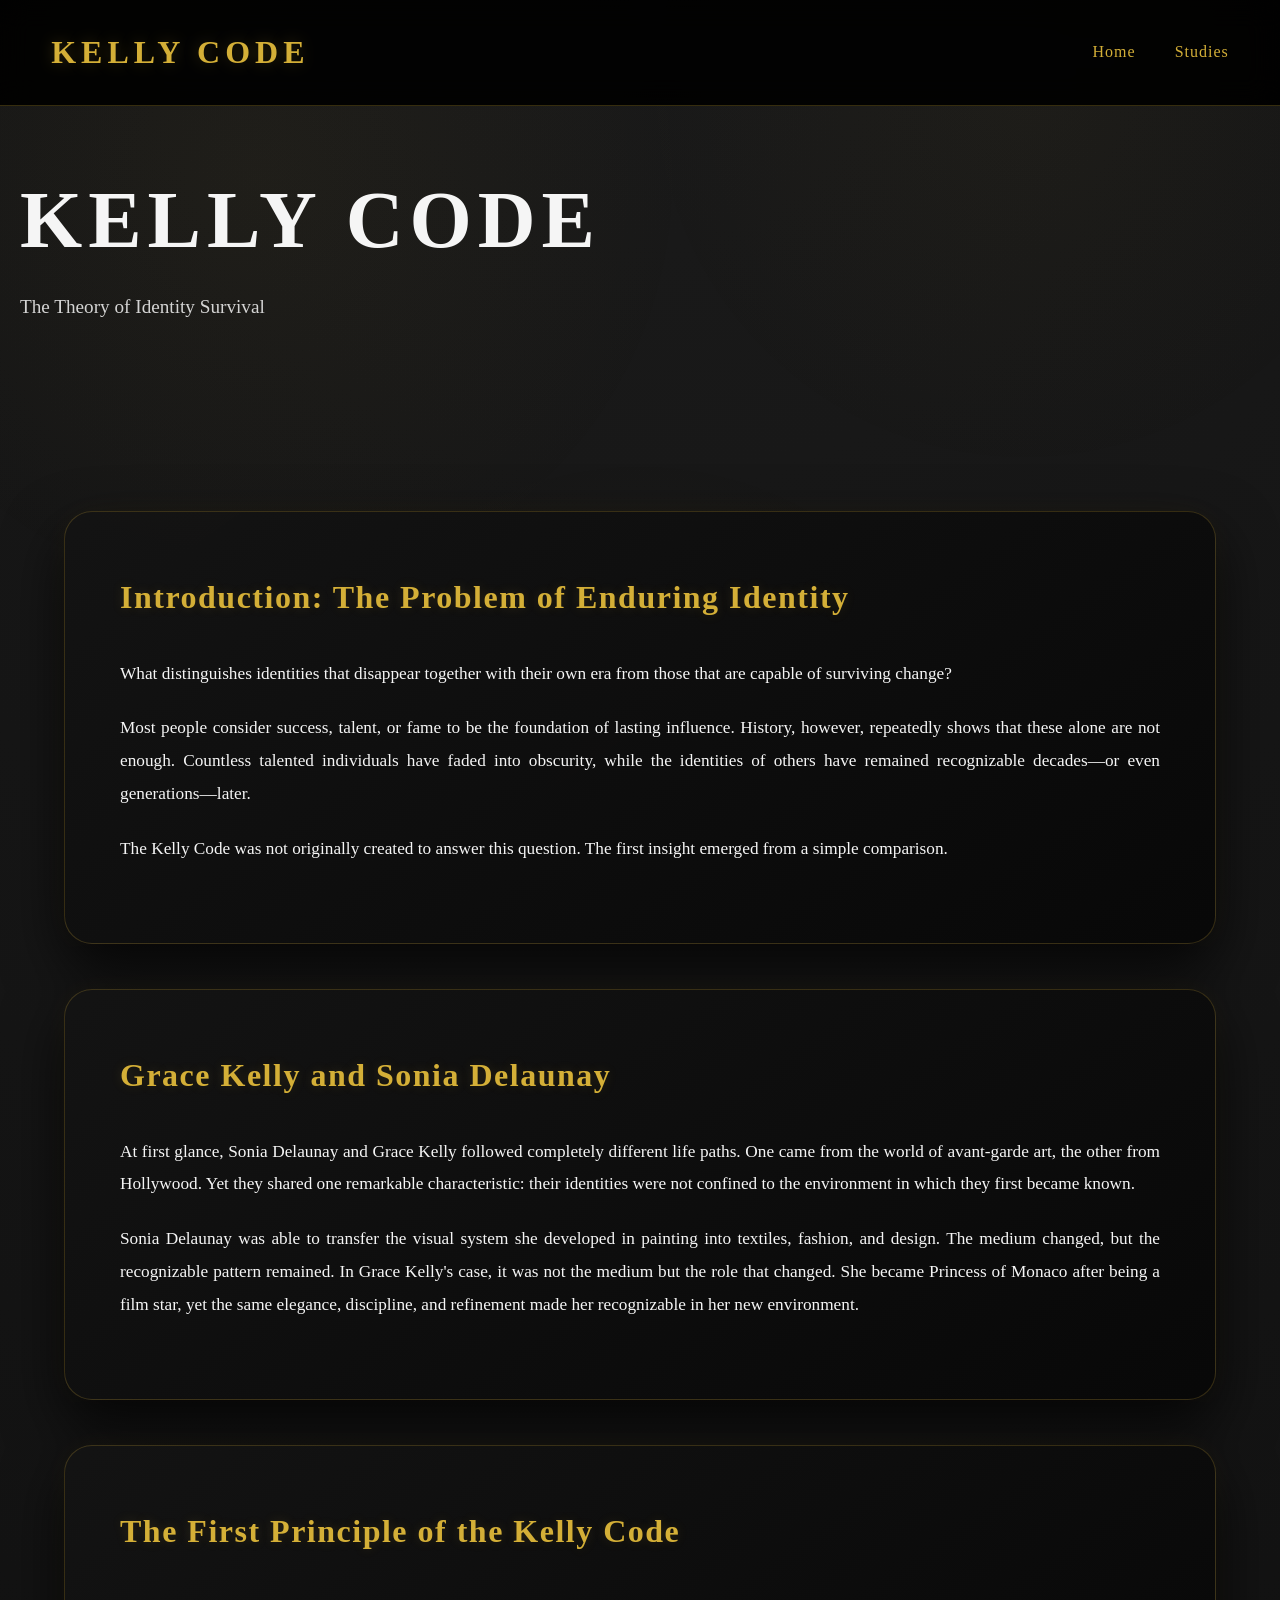
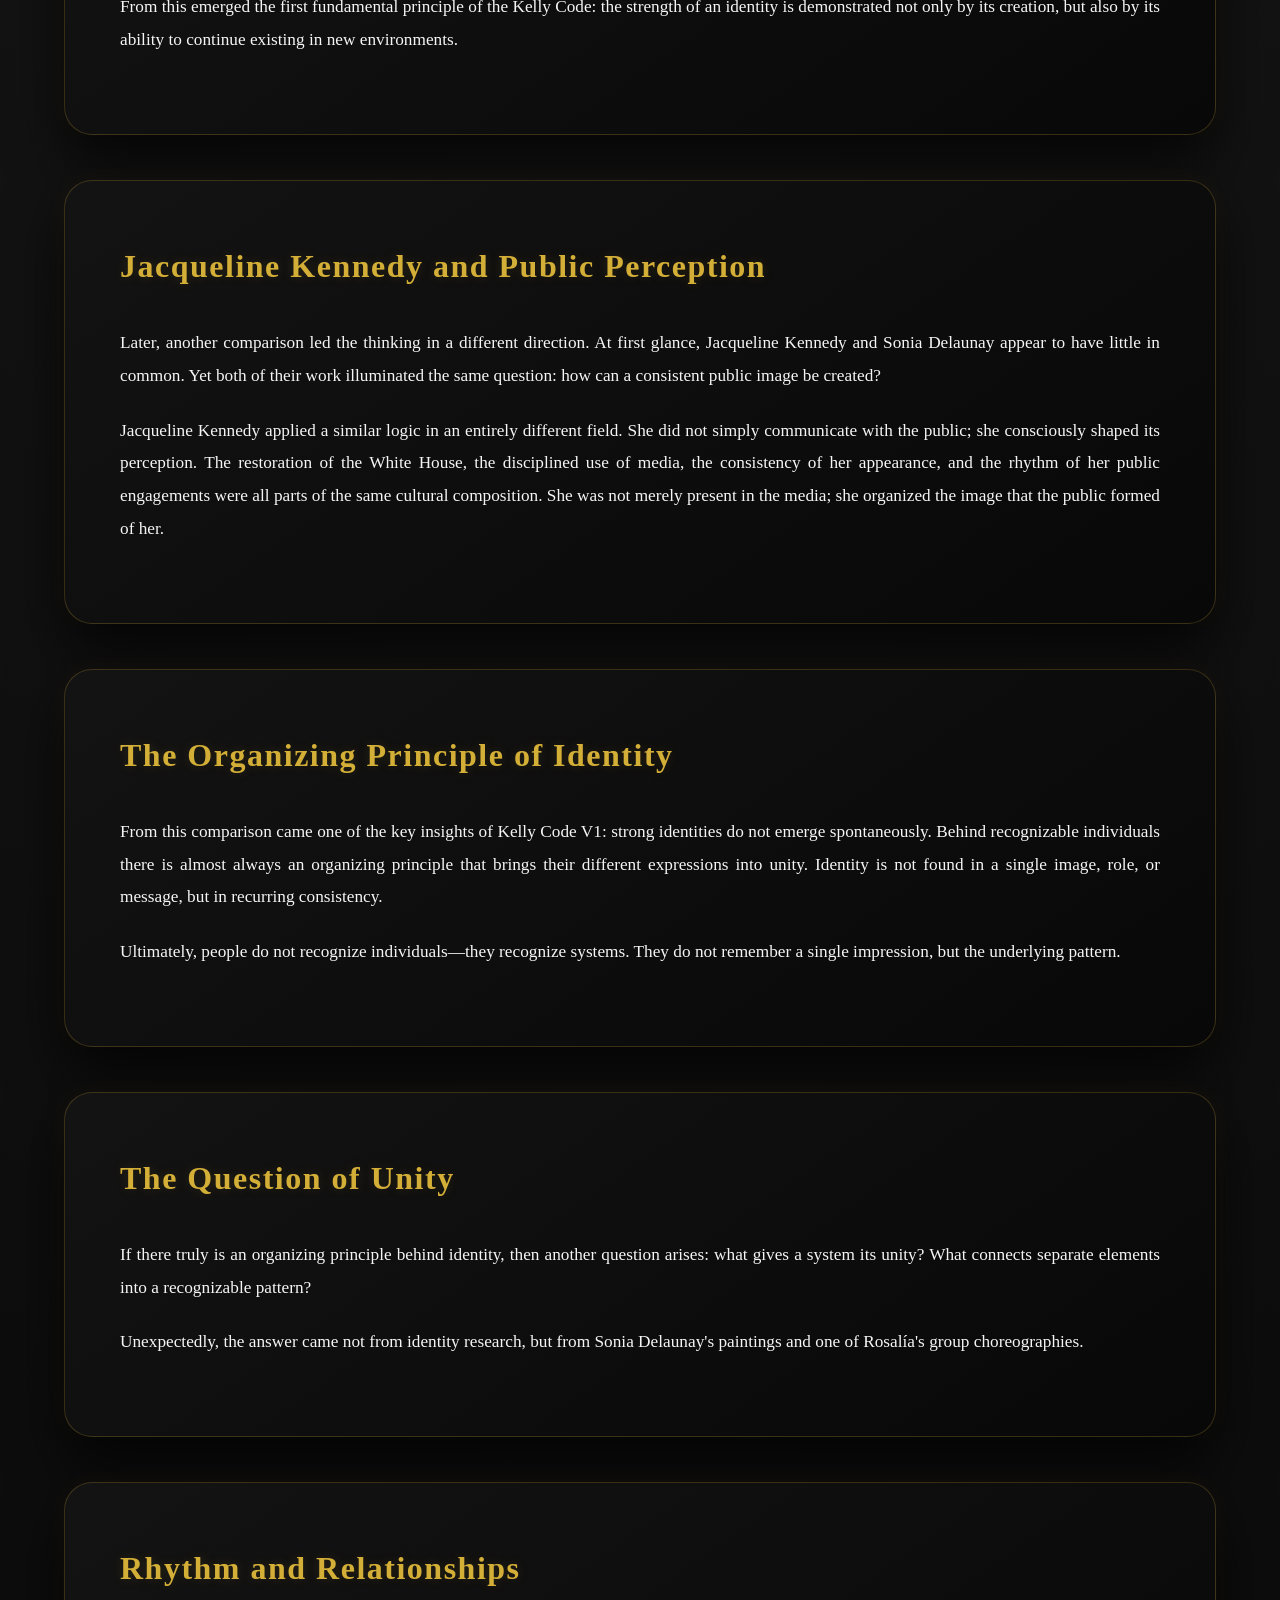
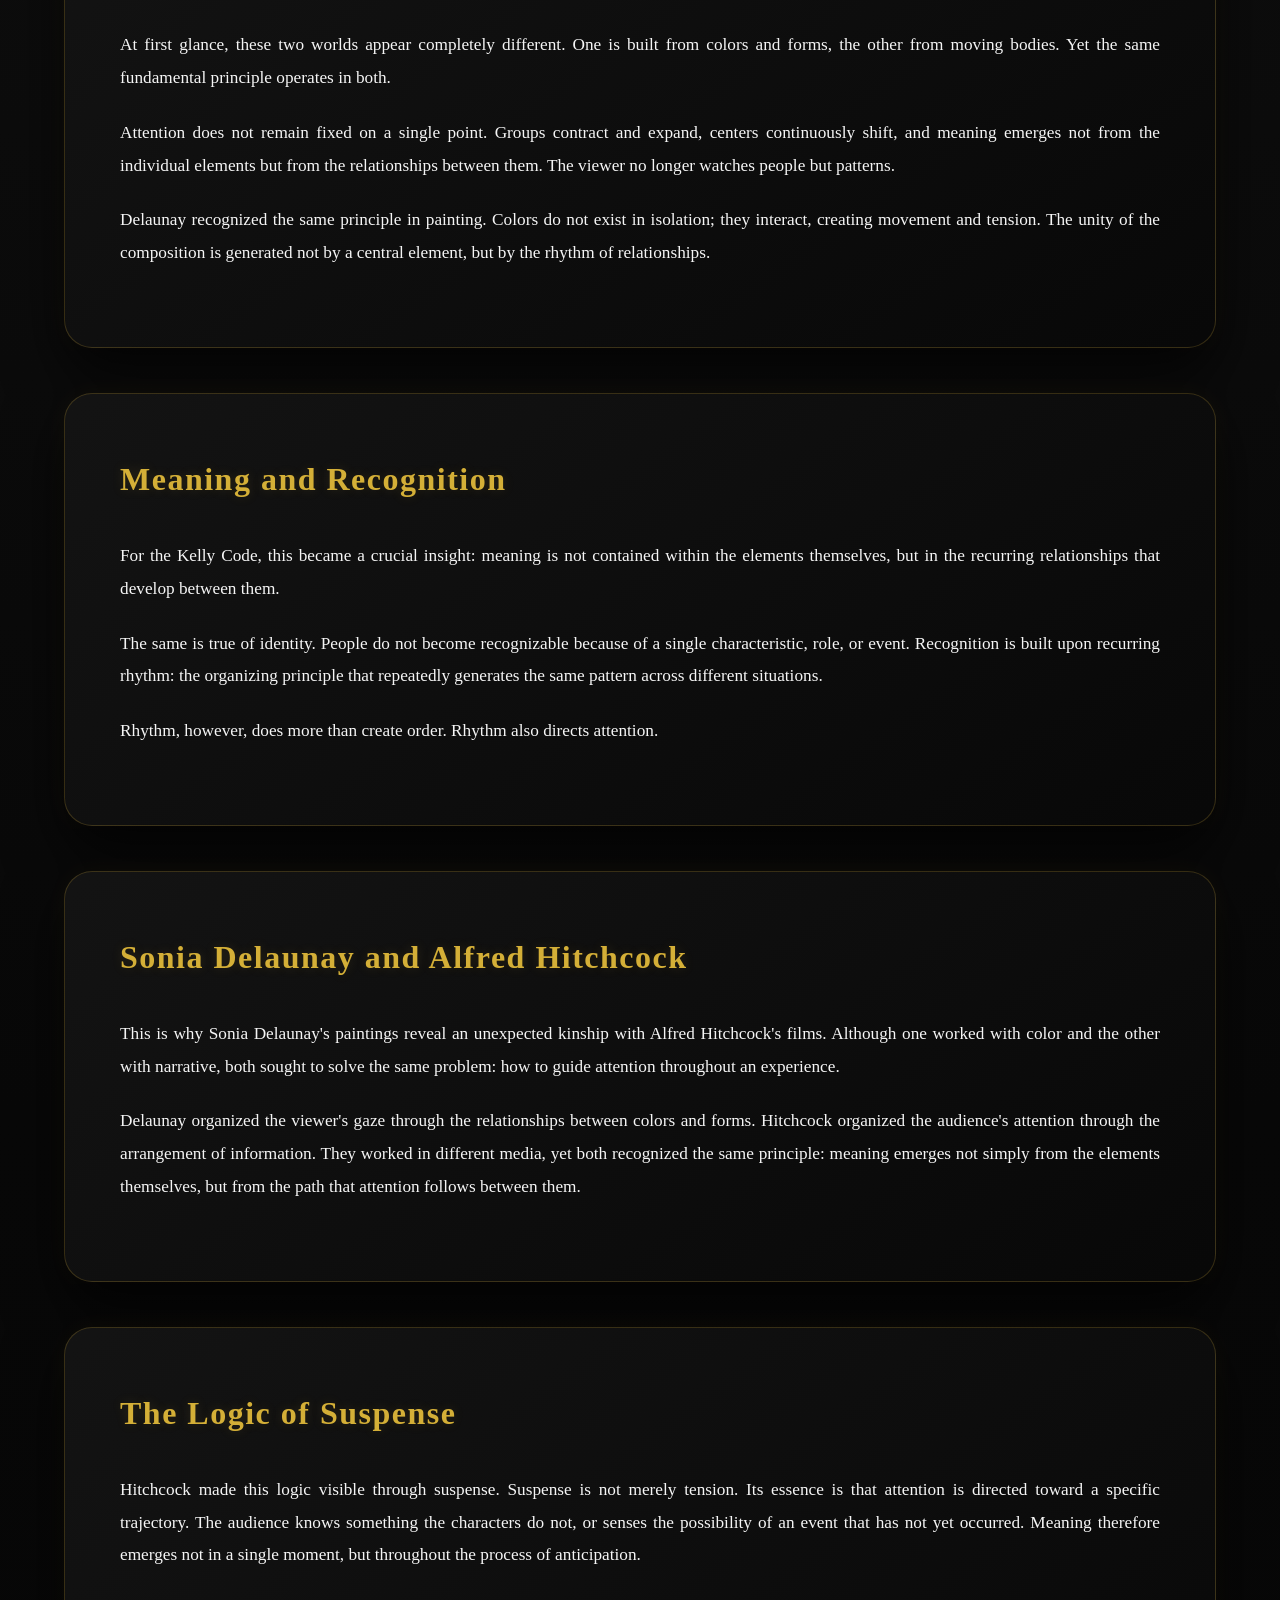
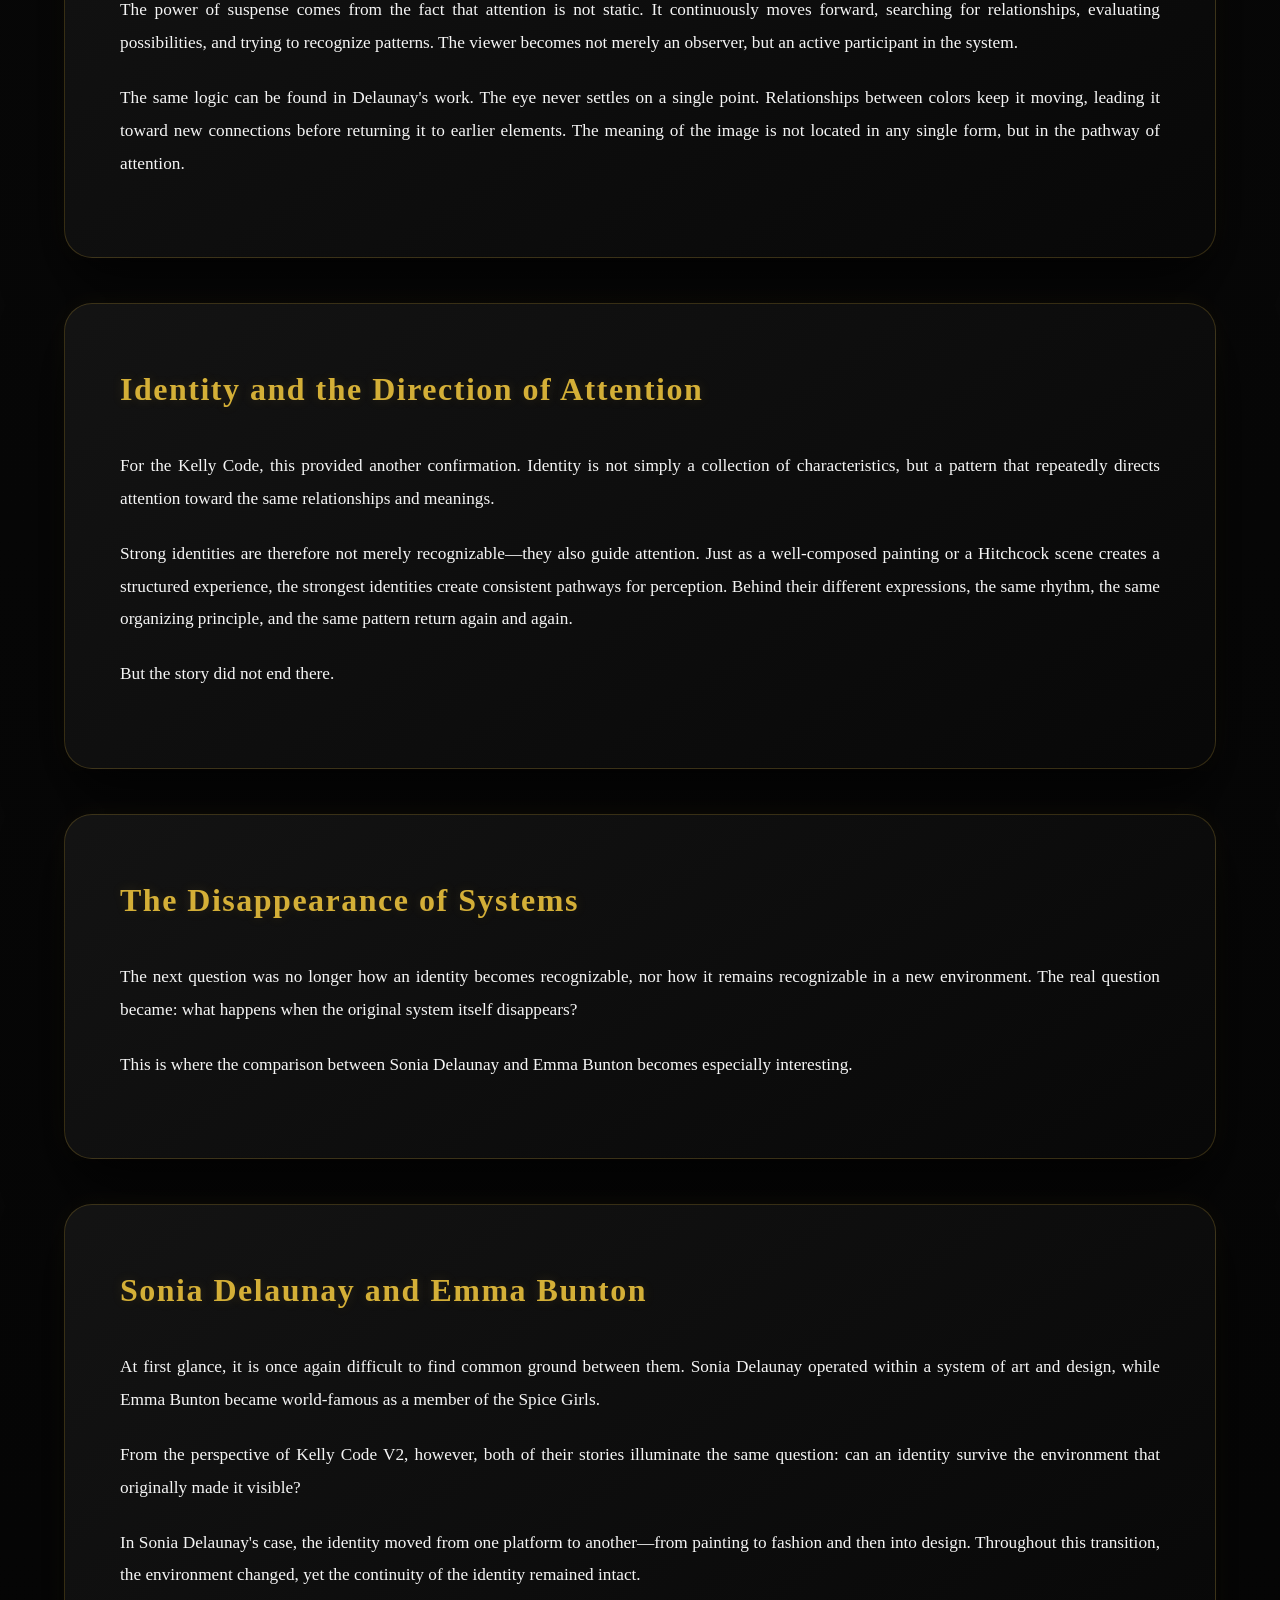
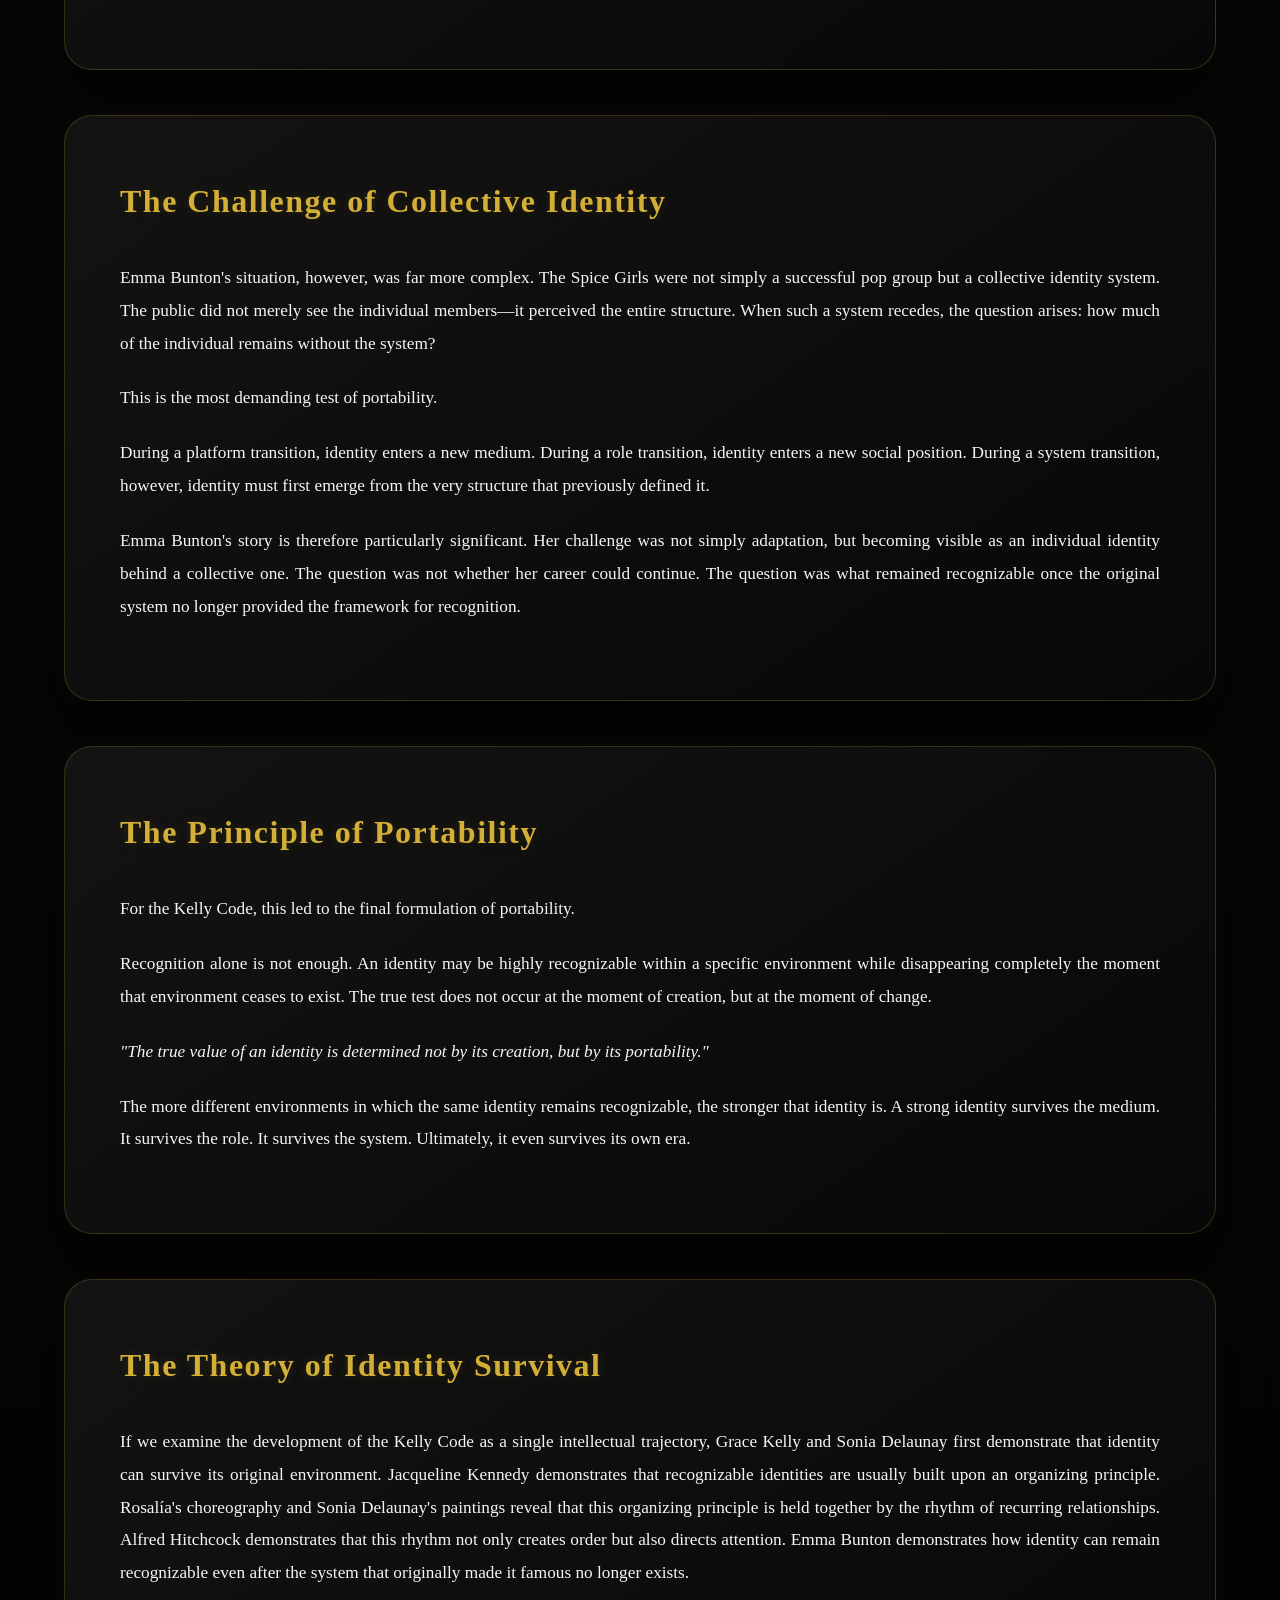
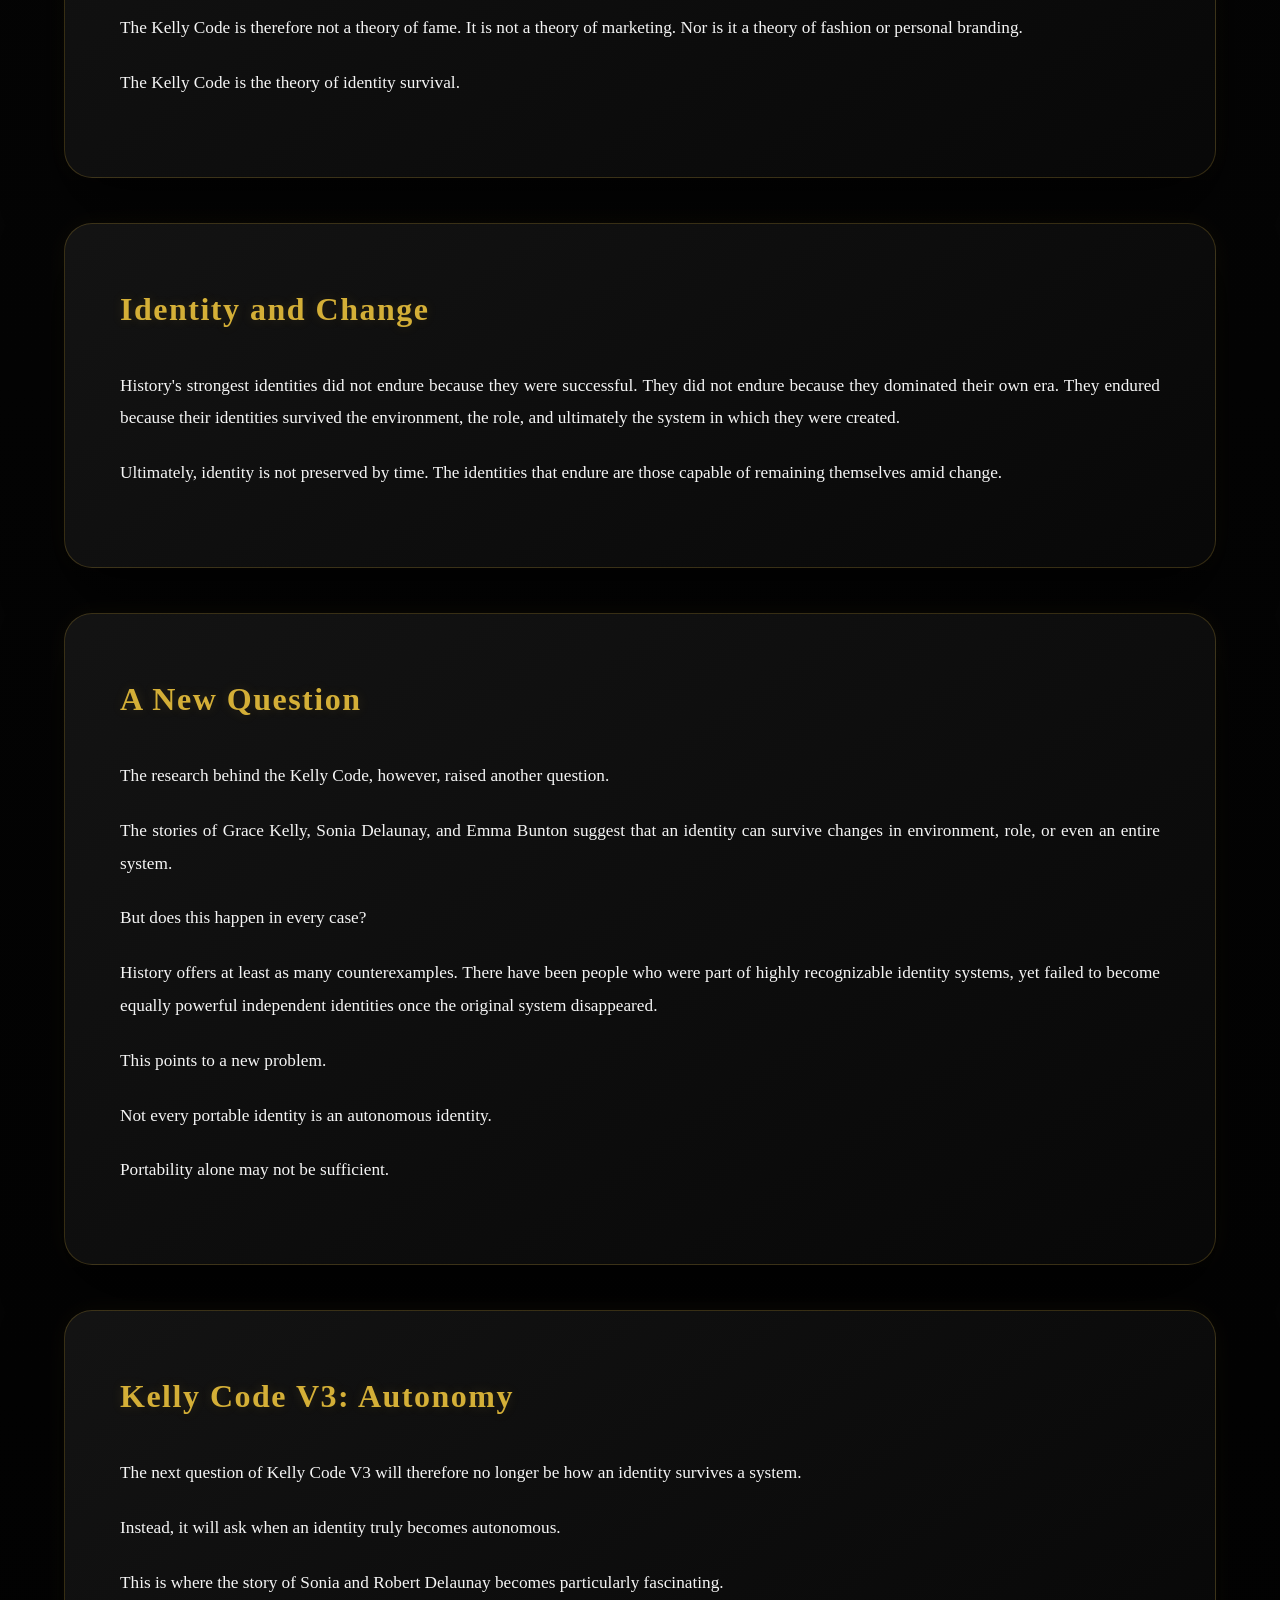
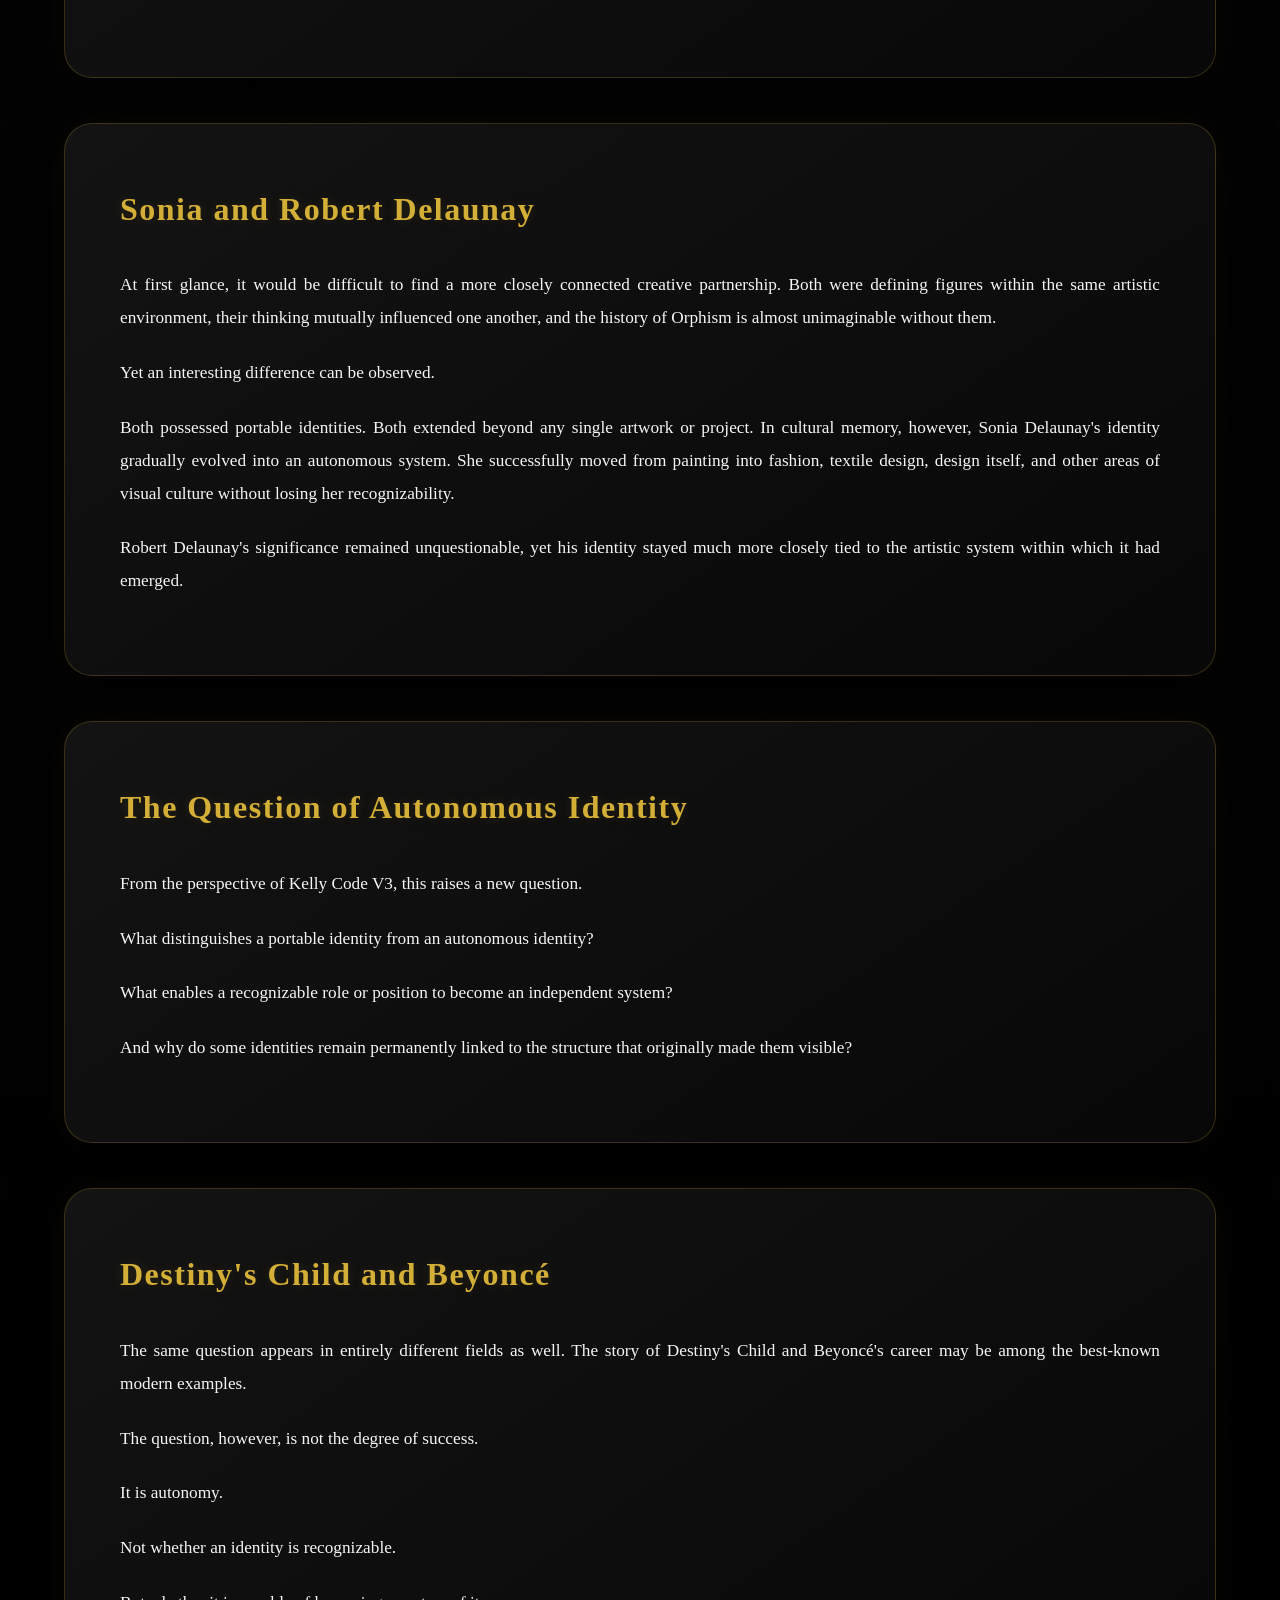
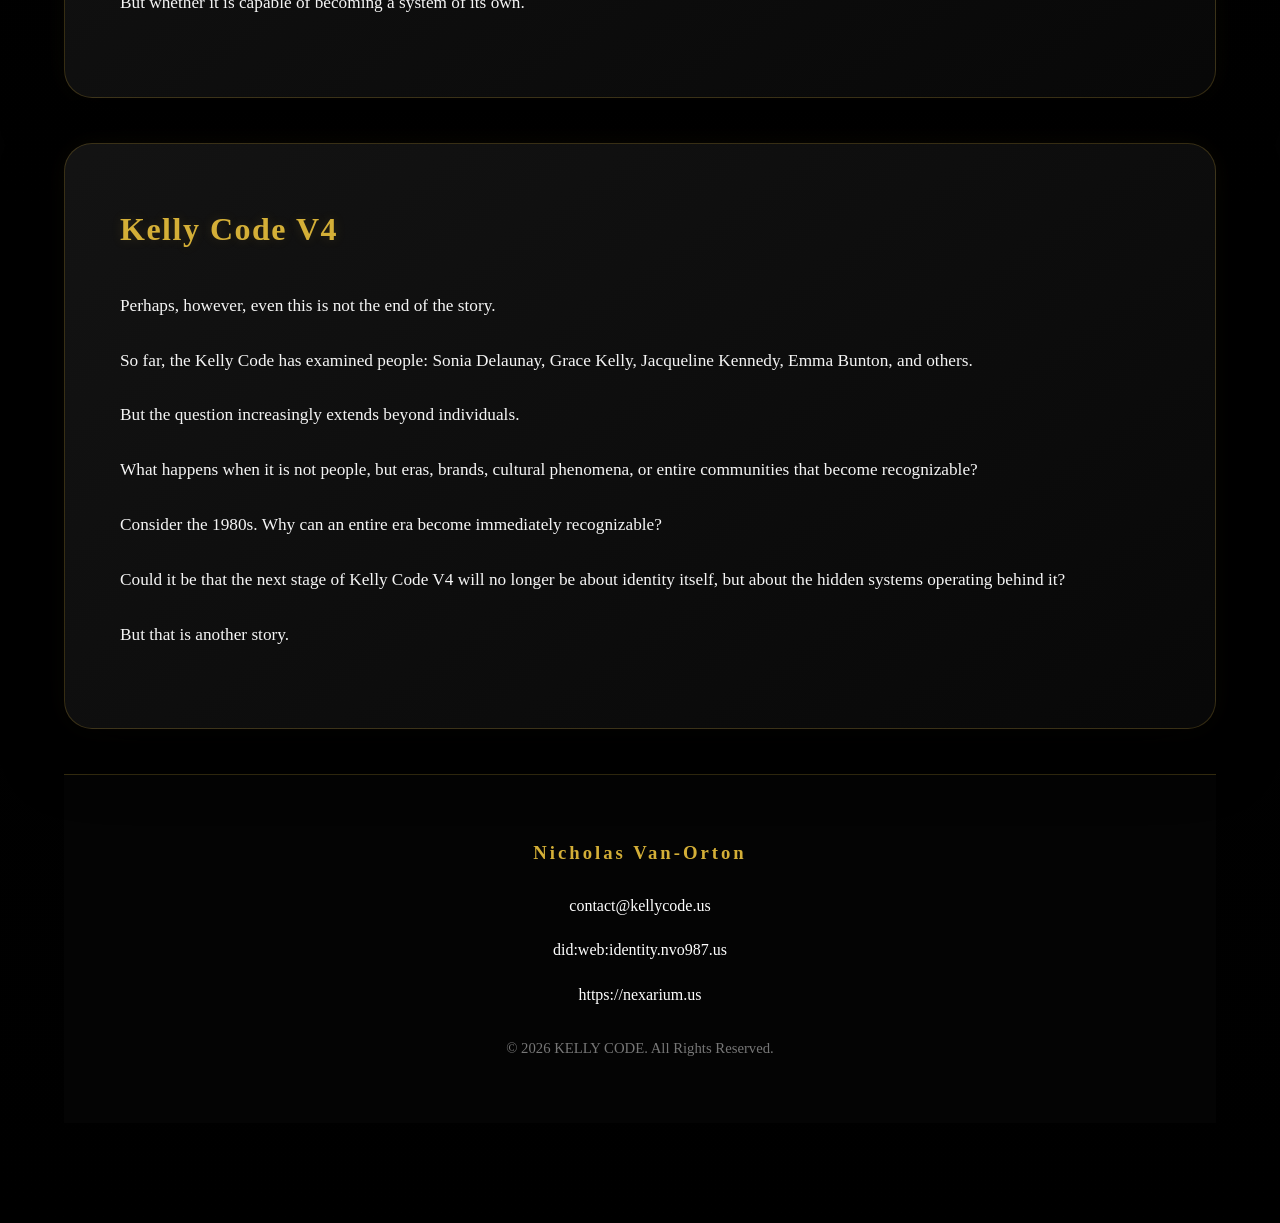
==== commit db423b80: "Refactor hero section styles in index.html" ====
--- a/index.html
+++ b/index.html
@@ -86,27 +86,20 @@
 }
 
 .hero{
-    min-height:60vh;
-    display:flex;
-    flex-direction:column;
-    justify-content:center;
-    align-items:center;
-    text-align:center;
-    padding:80px 20px;
+    min-height:45vh;
+    padding:70px 20px 40px;
 }
 
 .hero h1{
-    color:var(--gold);
-    font-size:5rem;
-    letter-spacing:10px;
-    margin-bottom:20px;
-    animation:fadeUp 1.5s ease;
+    font-size:clamp(3rem, 12vw, 5rem);
+    letter-spacing:6px;
+    line-height:1.1;
+    margin-bottom:25px;
 }
 
 .hero p{
-    color:#fff;
-    font-size:1.3rem;
-    animation:fadeUp 2s ease;
+    font-size:1.2rem;
+    opacity:.85;
 }
 
 .container{
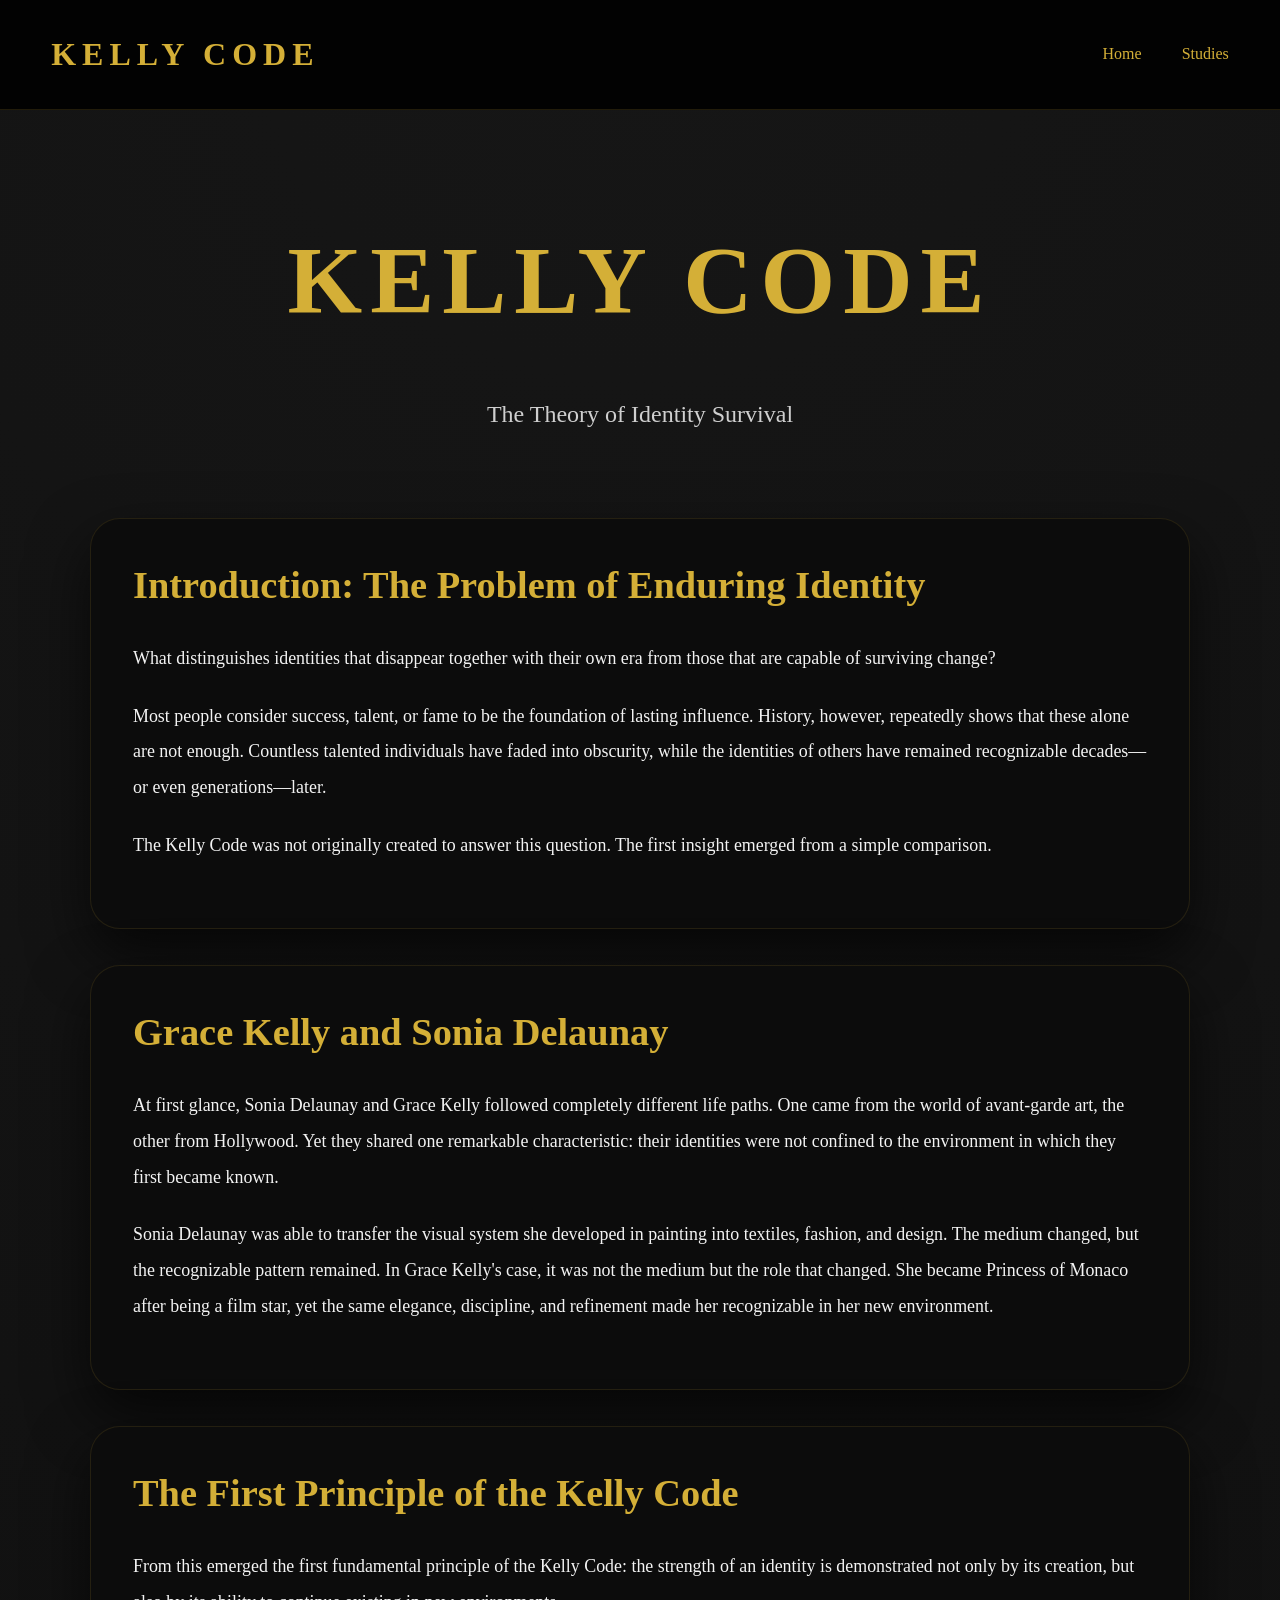
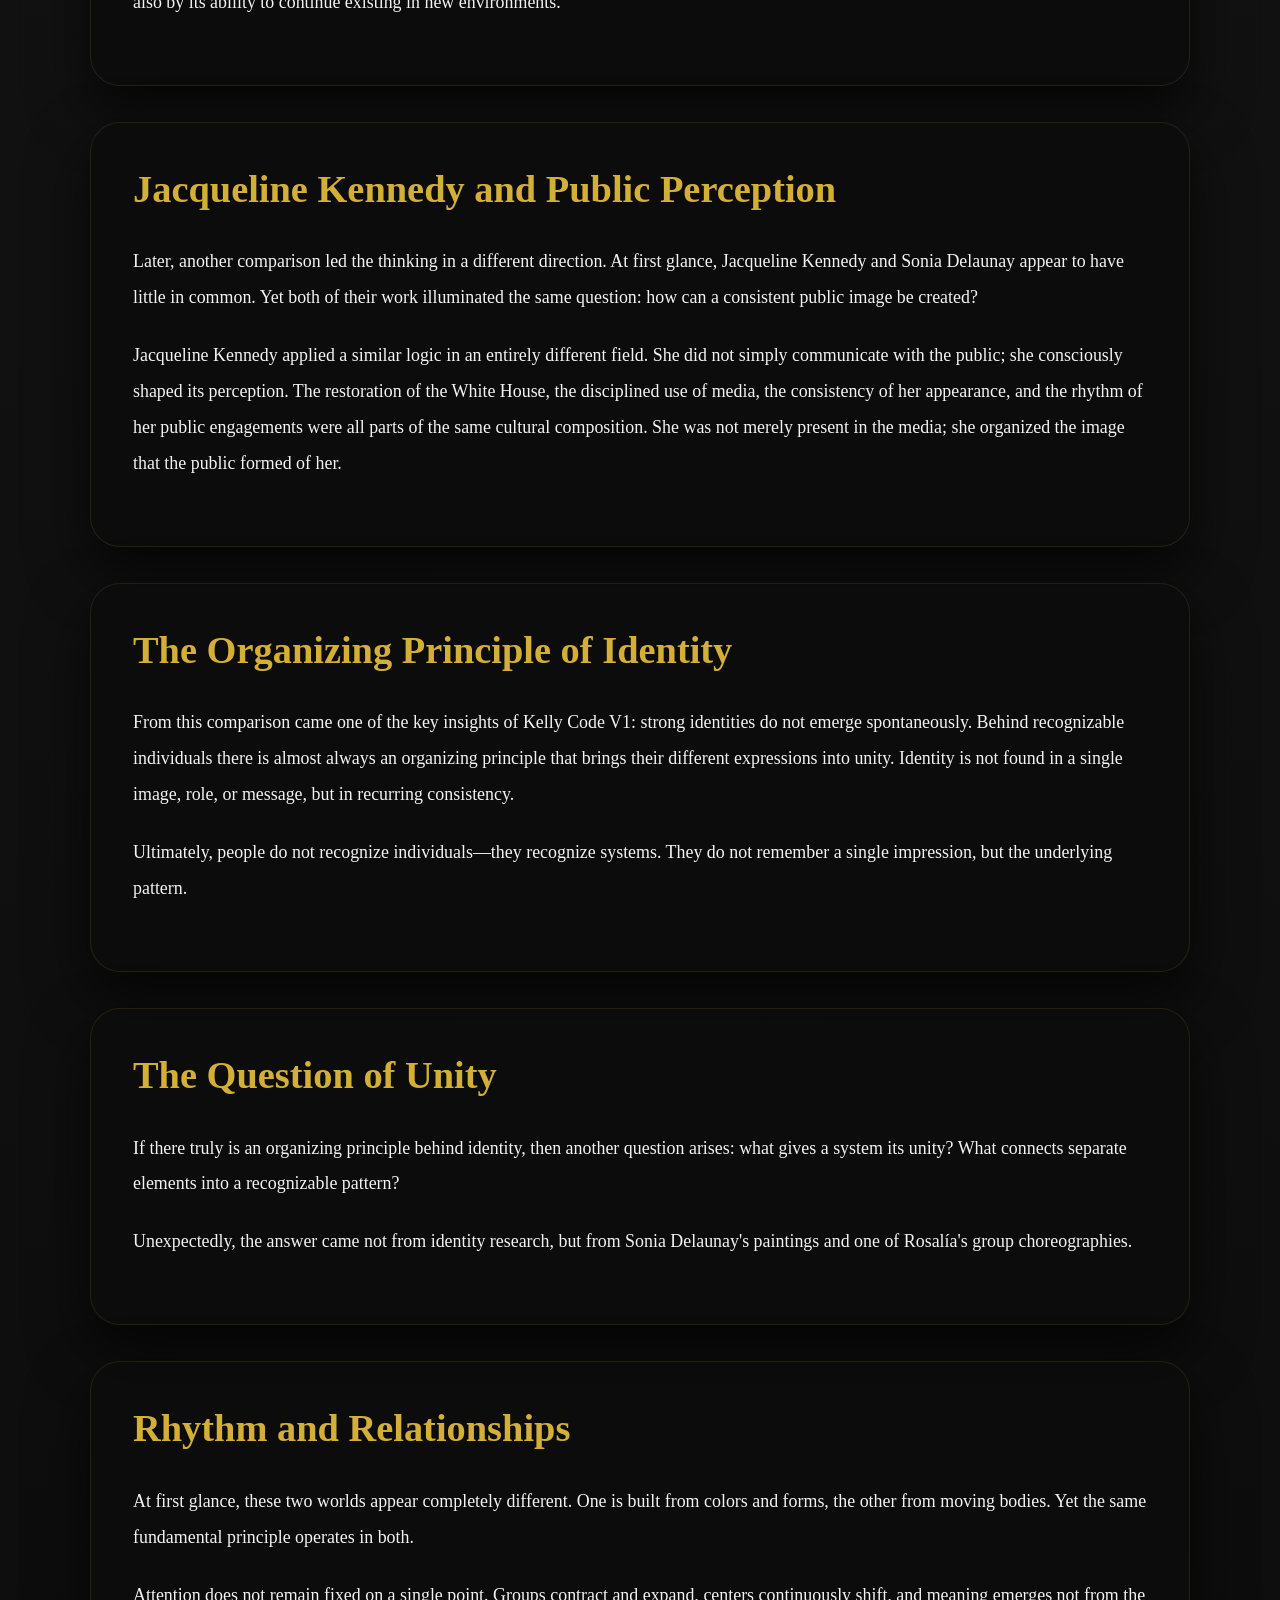
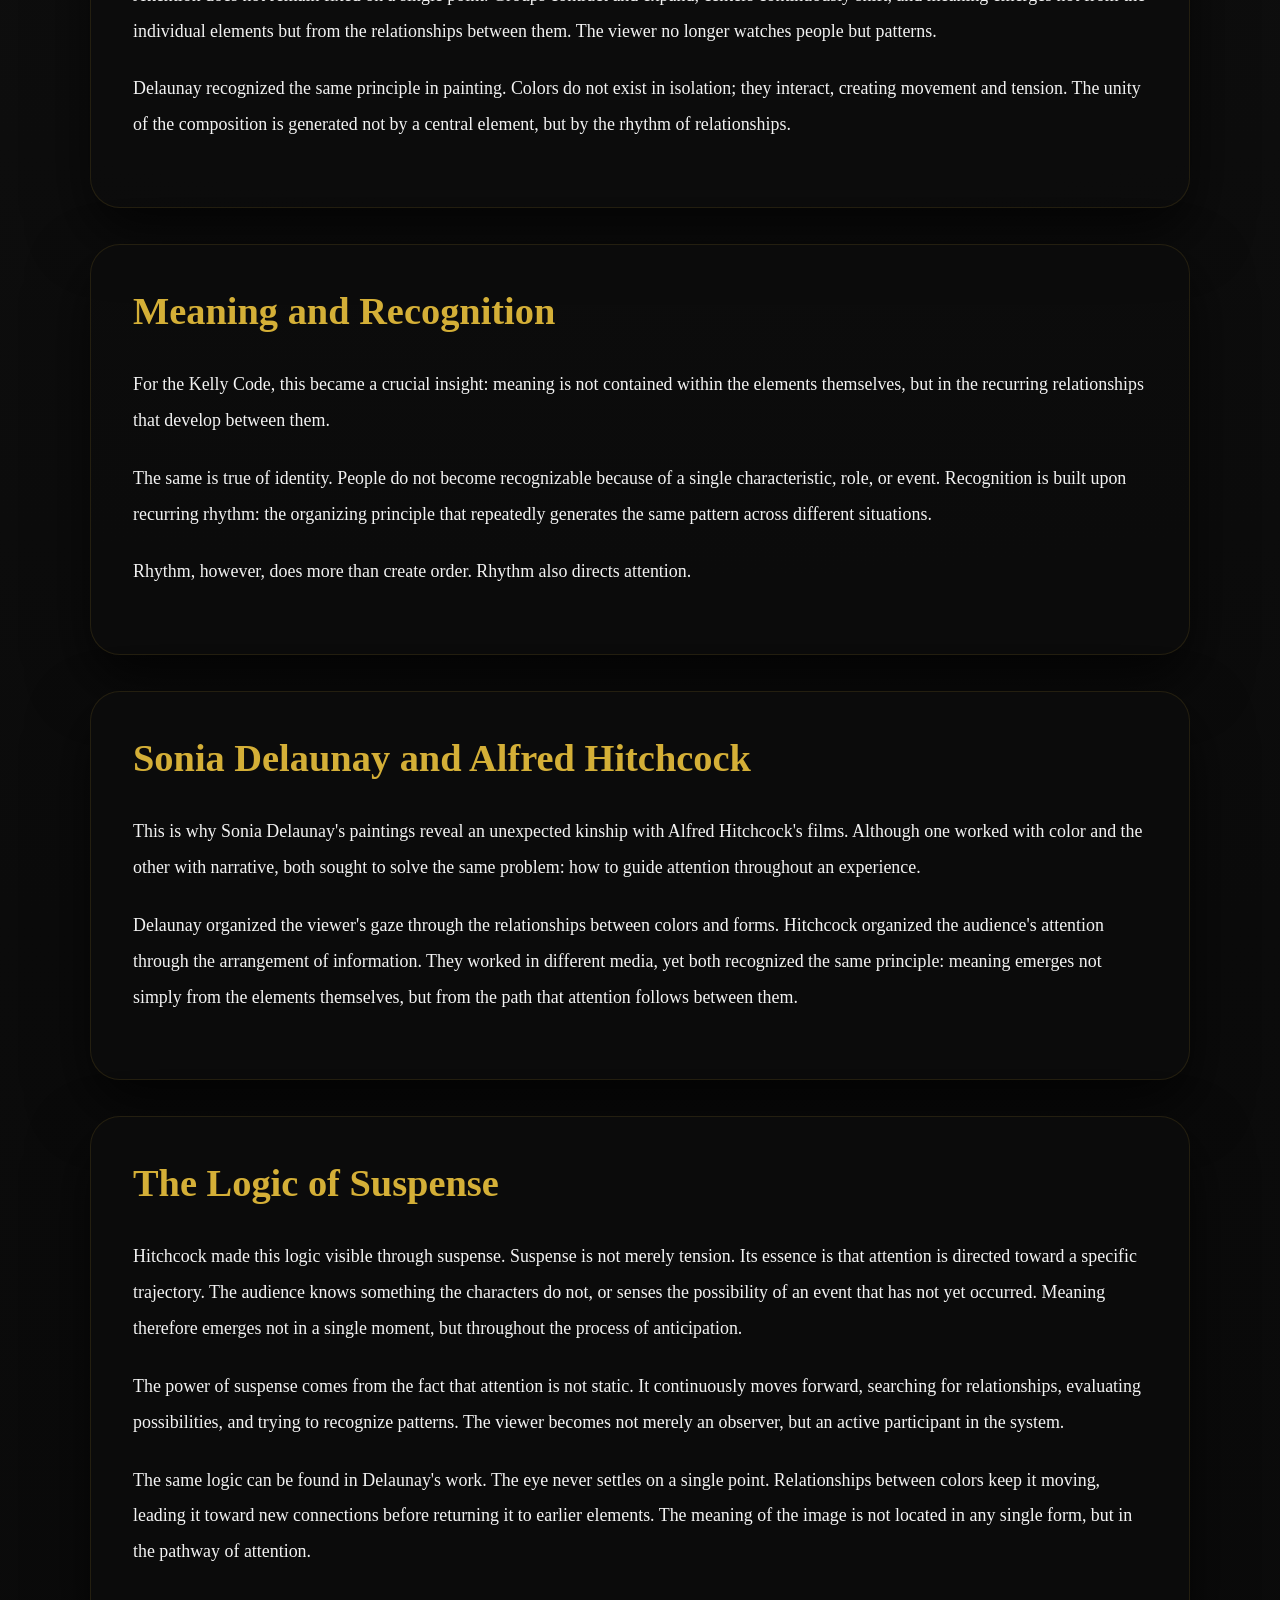
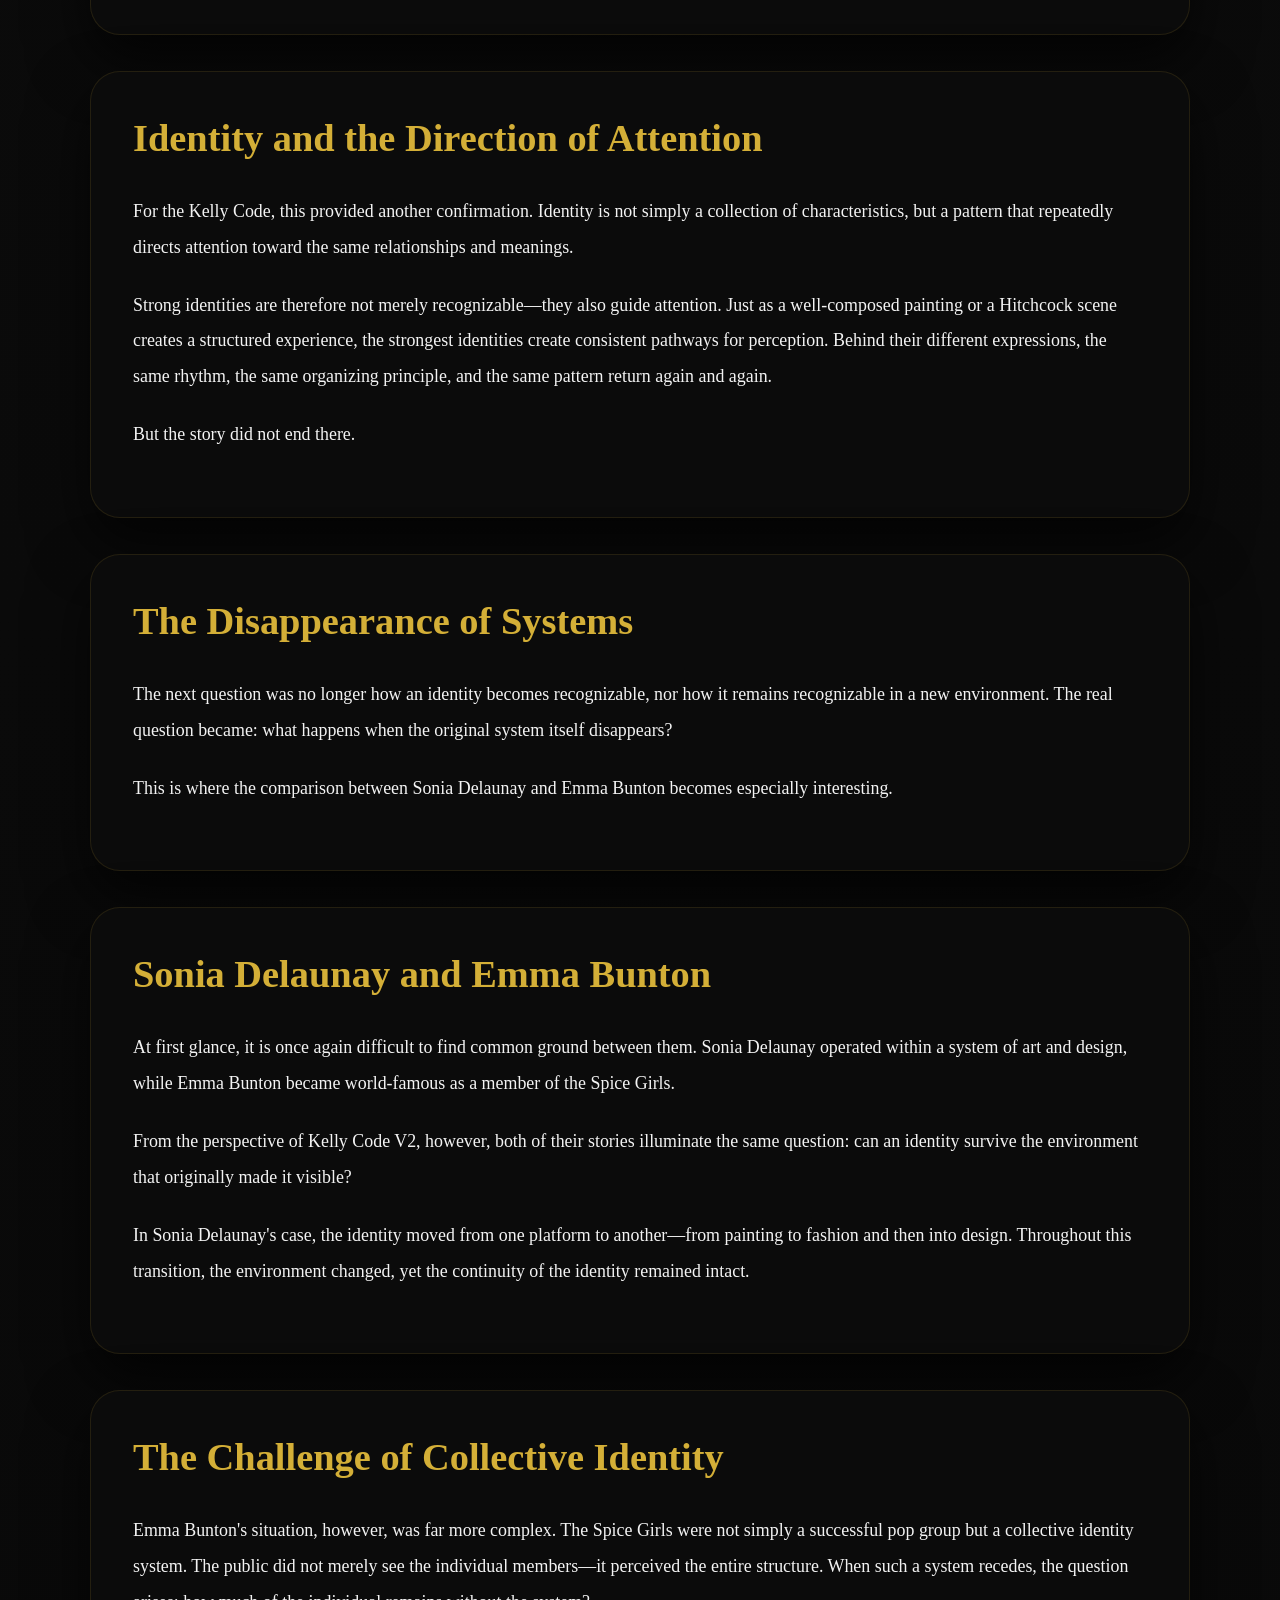
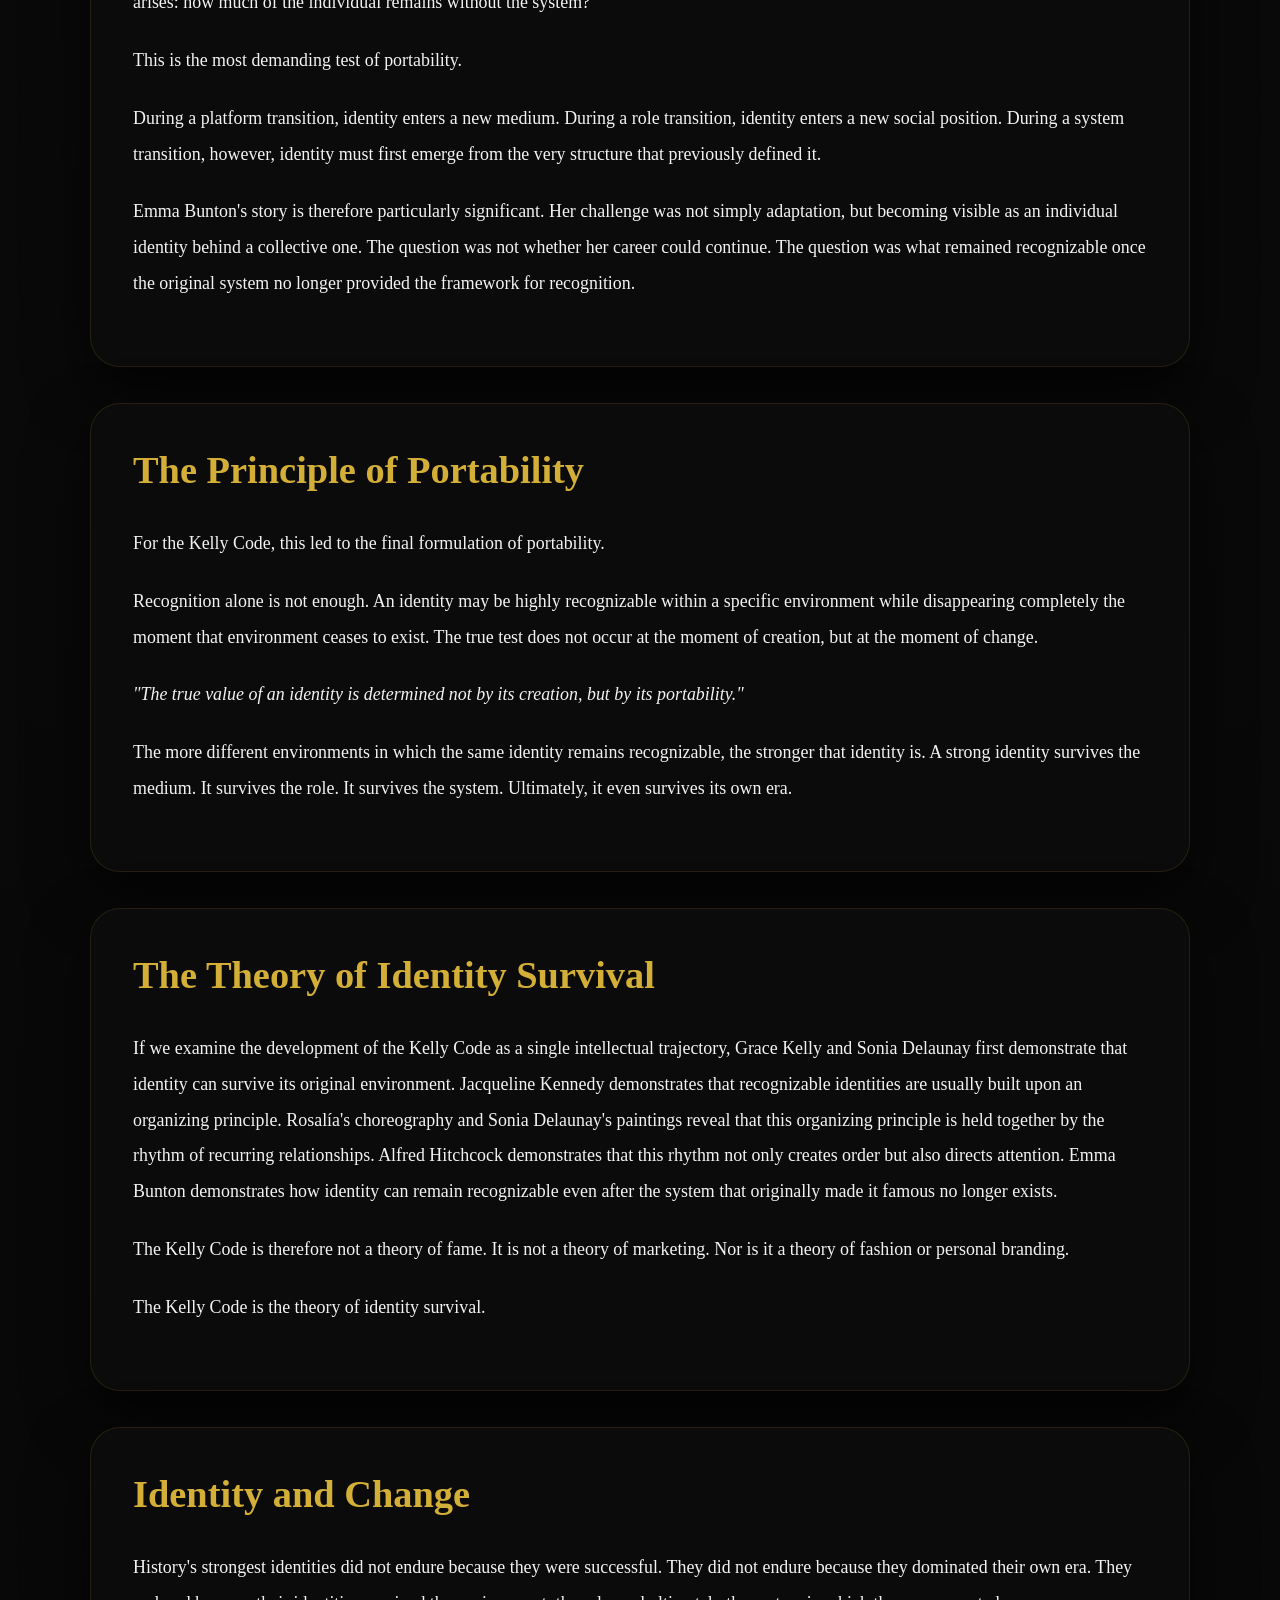
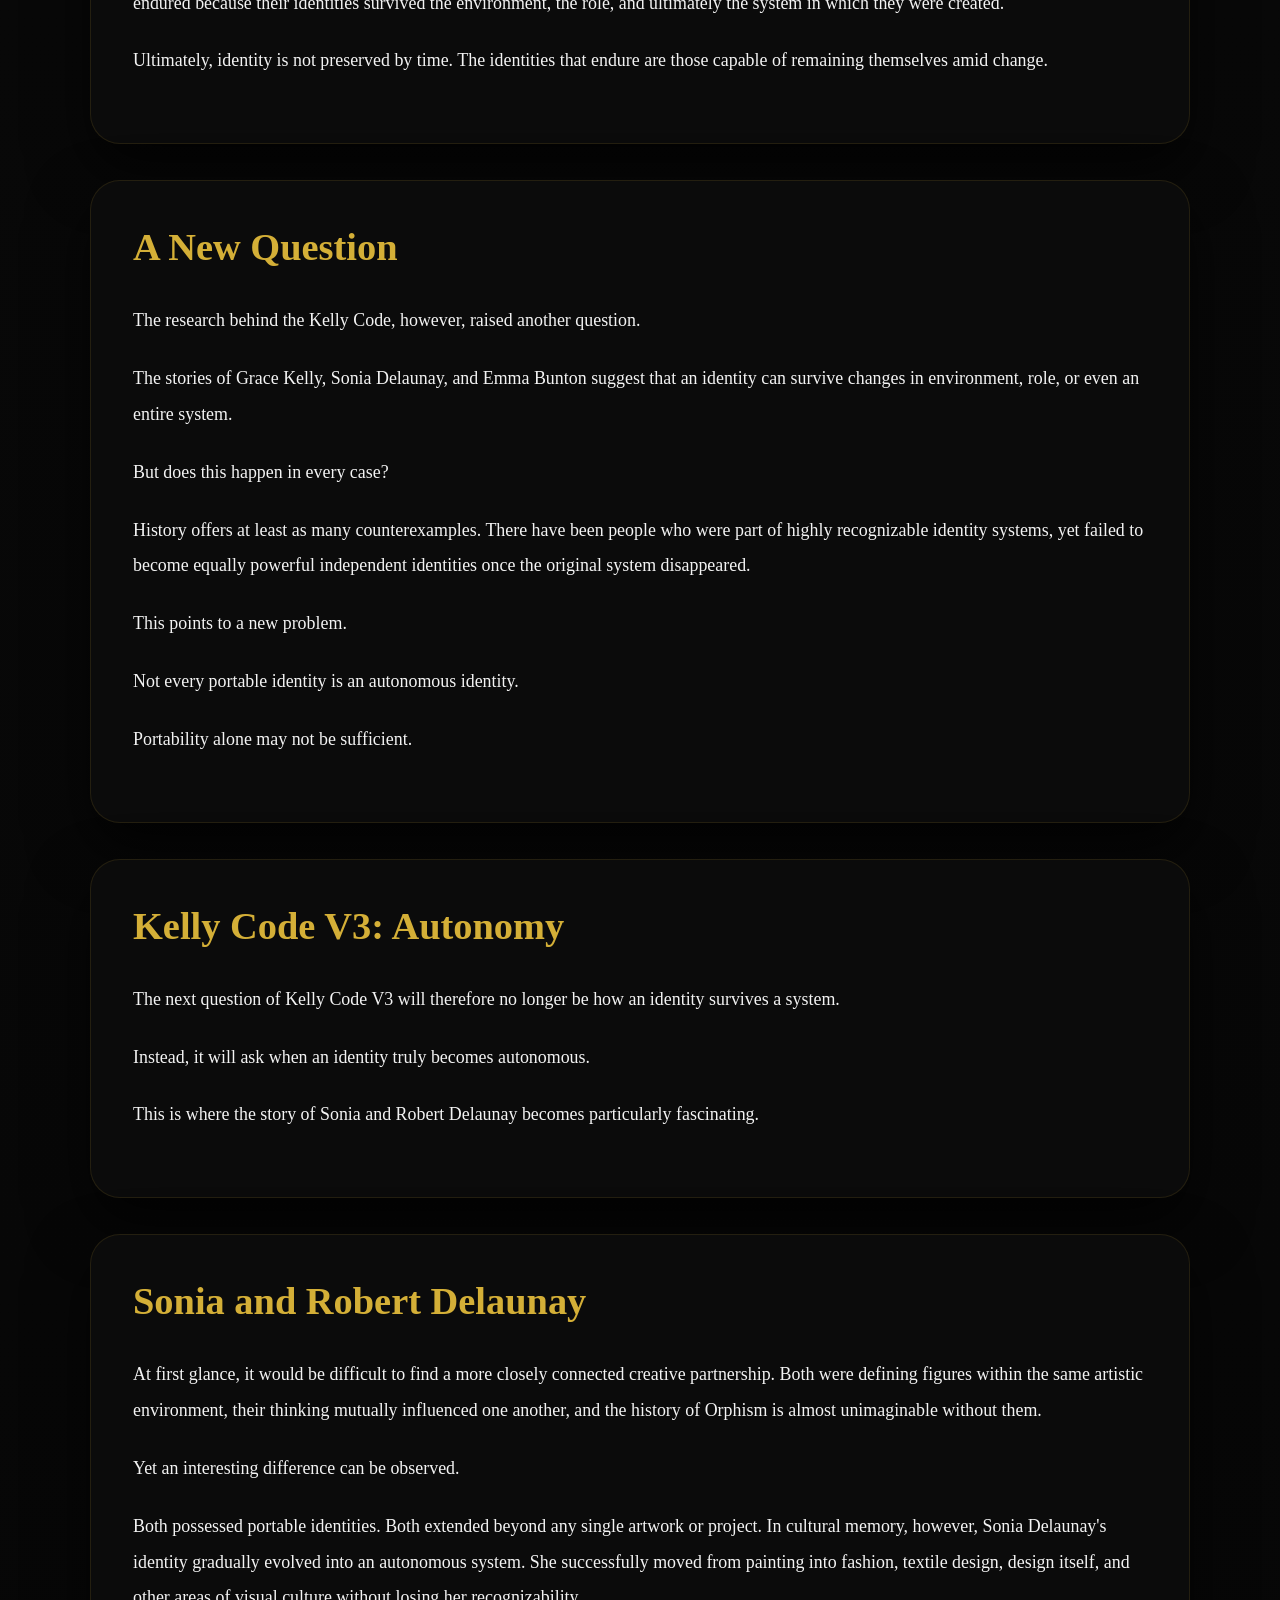
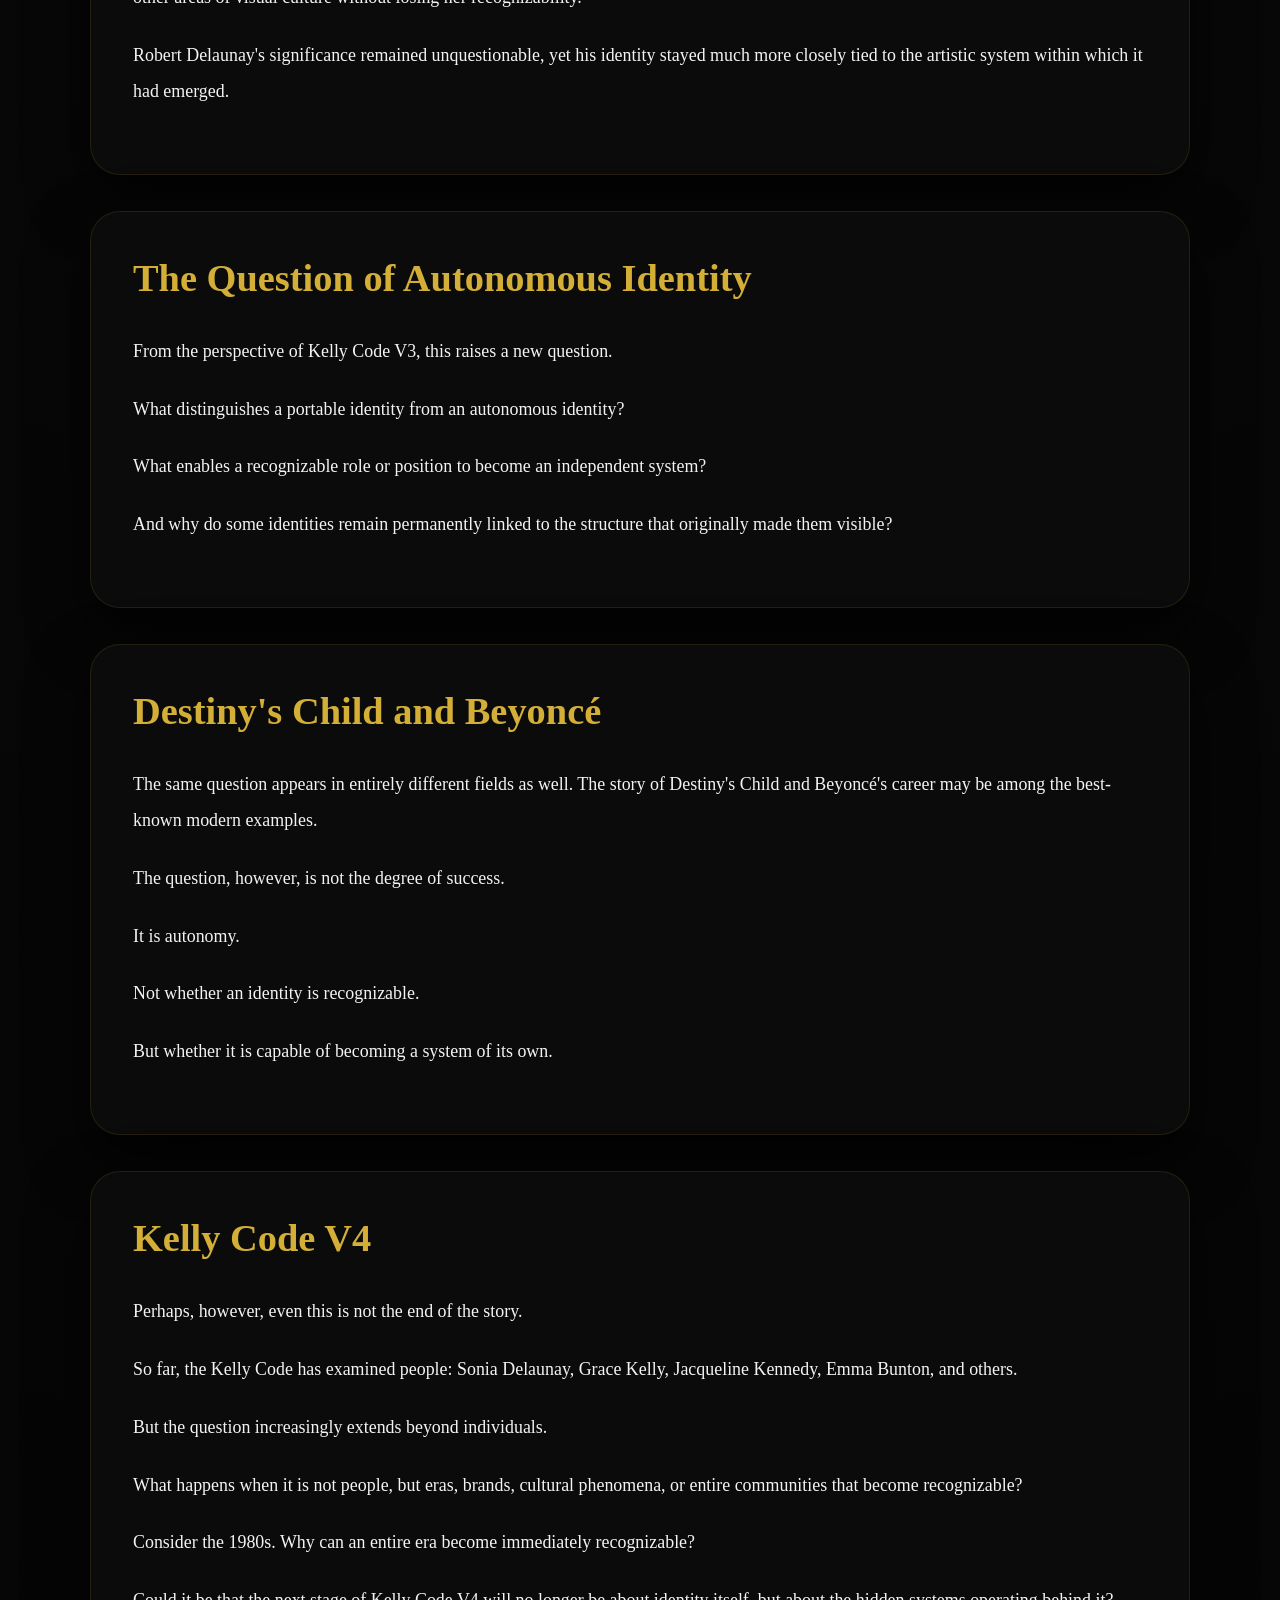
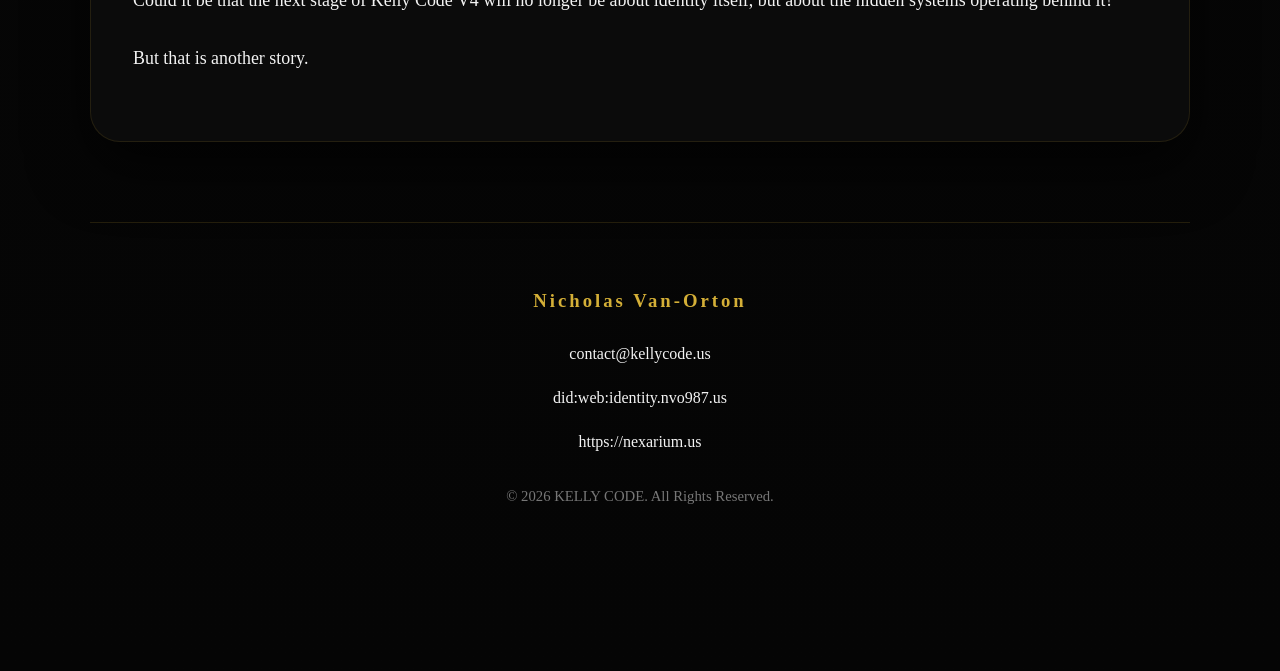
==== commit 6ff31ed0: "Refactor HTML title and CSS styles Updated title and various CSS styles for improved design." ====
--- a/index.html
+++ b/index.html
@@ -3,15 +3,18 @@
 <head>
 <meta charset="UTF-8">
 <meta name="viewport" content="width=device-width, initial-scale=1.0">
-<title>KELLY CODE | The Theory of Identity Survival</title>
+<title>KELLY CODE | The Theory of Identity Survival | NVO987</title>
 <meta name="description" content="The Kelly Code – The Theory of Identity Survival">
 
 <style>
 :root{
-    --gold:#D4AF37;
-    --black:#050505;
-    --card:#111111;
-    --white:#f5f5f5;
+    --bg:#050505;
+    --bg2:#0d0d0d;
+    --card:#0f0f0f;
+    --gold:#d4af37;
+    --gold-soft:rgba(212,175,55,.18);
+    --text:#f3f3f3;
+    --text-soft:#cfcfcf;
 }
 
 *{
@@ -26,136 +29,143 @@
 
 body{
     background:
-        radial-gradient(circle at top, #1a1a1a 0%, #080808 35%, #000 100%);
-    color:var(--white);
-    font-family:Georgia, "Times New Roman", serif;
+        radial-gradient(circle at top,
+        #161616 0%,
+        #0b0b0b 35%,
+        #050505 100%);
+    color:var(--text);
+    font-family:Georgia,"Times New Roman",serif;
     line-height:1.9;
     overflow-x:hidden;
 }
 
-body::before{
-    content:"";
-    position:fixed;
-    inset:0;
-    background:
-        radial-gradient(circle at 20% 20%, rgba(212,175,55,.04), transparent 35%),
-        radial-gradient(circle at 80% 10%, rgba(212,175,55,.03), transparent 30%),
-        radial-gradient(circle at 50% 90%, rgba(212,175,55,.04), transparent 35%);
-    pointer-events:none;
-    z-index:-1;
-}
+/* HEADER */
 
 header{
     position:sticky;
     top:0;
     z-index:1000;
-    background:rgba(0,0,0,.92);
-    backdrop-filter:blur(14px);
-    border-bottom:1px solid rgba(212,175,55,.25);
+    background:rgba(0,0,0,.88);
+    backdrop-filter:blur(18px);
+    border-bottom:1px solid rgba(212,175,55,.15);
 }
 
 nav{
-    width:92%;
-    max-width:1500px;
+    width:min(92%,1400px);
     margin:auto;
     display:flex;
     justify-content:space-between;
     align-items:center;
-    padding:22px 0;
+    padding:24px 0;
 }
 
 .logo{
     color:var(--gold);
     font-size:2rem;
-    font-weight:bold;
-    letter-spacing:5px;
-    text-shadow:0 0 15px rgba(212,175,55,.25);
+    font-weight:700;
+    letter-spacing:6px;
+}
+
+.menu{
+    display:flex;
+    gap:40px;
 }
 
 .menu a{
     color:var(--gold);
     text-decoration:none;
-    margin-left:35px;
-    letter-spacing:1px;
-    transition:.35s;
+    font-size:1rem;
+    transition:.3s;
 }
 
 .menu a:hover{
-    color:#fff;
-    text-shadow:0 0 12px rgba(255,255,255,.4);
-}
+    color:white;
+}
+
+/* HERO */
 
 .hero{
-    min-height:45vh;
-    padding:70px 20px 40px;
+    min-height:42vh;
+    display:flex;
+    flex-direction:column;
+    justify-content:center;
+    align-items:center;
+    text-align:center;
+    padding:80px 20px;
 }
 
 .hero h1{
-    font-size:clamp(3rem, 12vw, 5rem);
-    letter-spacing:6px;
-    line-height:1.1;
-    margin-bottom:25px;
+    color:var(--gold);
+    font-size:clamp(3.2rem,10vw,6rem);
+    letter-spacing:8px;
+    margin-bottom:20px;
+    animation:fadeUp 1.2s ease;
 }
 
 .hero p{
-    font-size:1.2rem;
-    opacity:.85;
-}
+    font-size:clamp(1.1rem,3vw,1.5rem);
+    color:var(--text-soft);
+    animation:fadeUp 1.8s ease;
+}
+
+/* CONTENT */
 
 .container{
-    width:90%;
-    max-width:1450px;
+    width:min(92%,1100px);
     margin:auto;
     padding-bottom:100px;
 }
 
+/* CARDS */
+
 .card{
-    background:
-        linear-gradient(
-            145deg,
-            rgba(20,20,20,.96),
-            rgba(8,8,8,.98)
-        );
-    border:1px solid rgba(212,175,55,.22);
-    border-radius:28px;
-    padding:55px;
-    margin-bottom:45px;
+    background:rgba(12,12,12,.92);
+    border:1px solid rgba(212,175,55,.12);
+    border-radius:30px;
+    padding:42px;
+    margin-bottom:36px;
+
     box-shadow:
-        0 25px 60px rgba(0,0,0,.75),
-        0 0 30px rgba(212,175,55,.05);
-    animation:fadeUp 1s ease;
-    transition:
-        transform .4s ease,
-        box-shadow .4s ease;
-}
+        0 25px 60px rgba(0,0,0,.65);
+
+    opacity:0;
+    transform:translateY(30px);
+    animation:fadeUp .9s ease forwards;
+}
+
+.card:nth-child(2){animation-delay:.1s;}
+.card:nth-child(3){animation-delay:.2s;}
+.card:nth-child(4){animation-delay:.3s;}
 
 .card:hover{
-    transform:translateY(-6px);
-    box-shadow:
-        0 35px 70px rgba(0,0,0,.85),
-        0 0 40px rgba(212,175,55,.12);
+    border-color:rgba(212,175,55,.3);
+    transform:translateY(-4px);
+    transition:.35s;
 }
 
 .card h2{
     color:var(--gold);
+    font-size:clamp(1.8rem,5vw,2.4rem);
+    line-height:1.3;
     margin-bottom:30px;
-    font-size:2rem;
-    letter-spacing:1.5px;
-    text-shadow:0 0 12px rgba(212,175,55,.15);
+    font-weight:700;
 }
 
 .card p{
-    color:var(--white);
-    font-size:1.08rem;
+    color:var(--text);
+    font-size:1.12rem;
+    line-height:2;
+    text-align:left;
     margin-bottom:22px;
-    text-align:justify;
-}
+}
+
+/* FOOTER */
 
 footer{
-    background:#040404;
-    border-top:1px solid rgba(212,175,55,.25);
+    margin-top:80px;
     padding:60px 20px;
     text-align:center;
+    border-top:1px solid rgba(212,175,55,.15);
 }
 
 footer h3{
@@ -165,13 +175,16 @@
 }
 
 footer a{
-    color:#fff;
+    color:var(--text);
     text-decoration:none;
+    transition:.3s;
 }
 
 footer a:hover{
     color:var(--gold);
 }
+
+/* ANIMATION */
 
 @keyframes fadeUp{
     from{
@@ -183,6 +196,41 @@
         transform:translateY(0);
     }
 }
+
+/* MOBILE */
+
+@media(max-width:768px){
+
+    nav{
+        flex-direction:column;
+        gap:20px;
+    }
+
+    .menu{
+        gap:28px;
+    }
+
+    .logo{
+        font-size:1.6rem;
+        letter-spacing:4px;
+    }
+
+    .hero{
+        min-height:36vh;
+        padding:70px 20px;
+    }
+
+    .card{
+        padding:30px;
+        border-radius:24px;
+    }
+
+    .card p{
+        font-size:1.05rem;
+        line-height:1.9;
+    }
+}
+    
 </style>
 </head>
 
